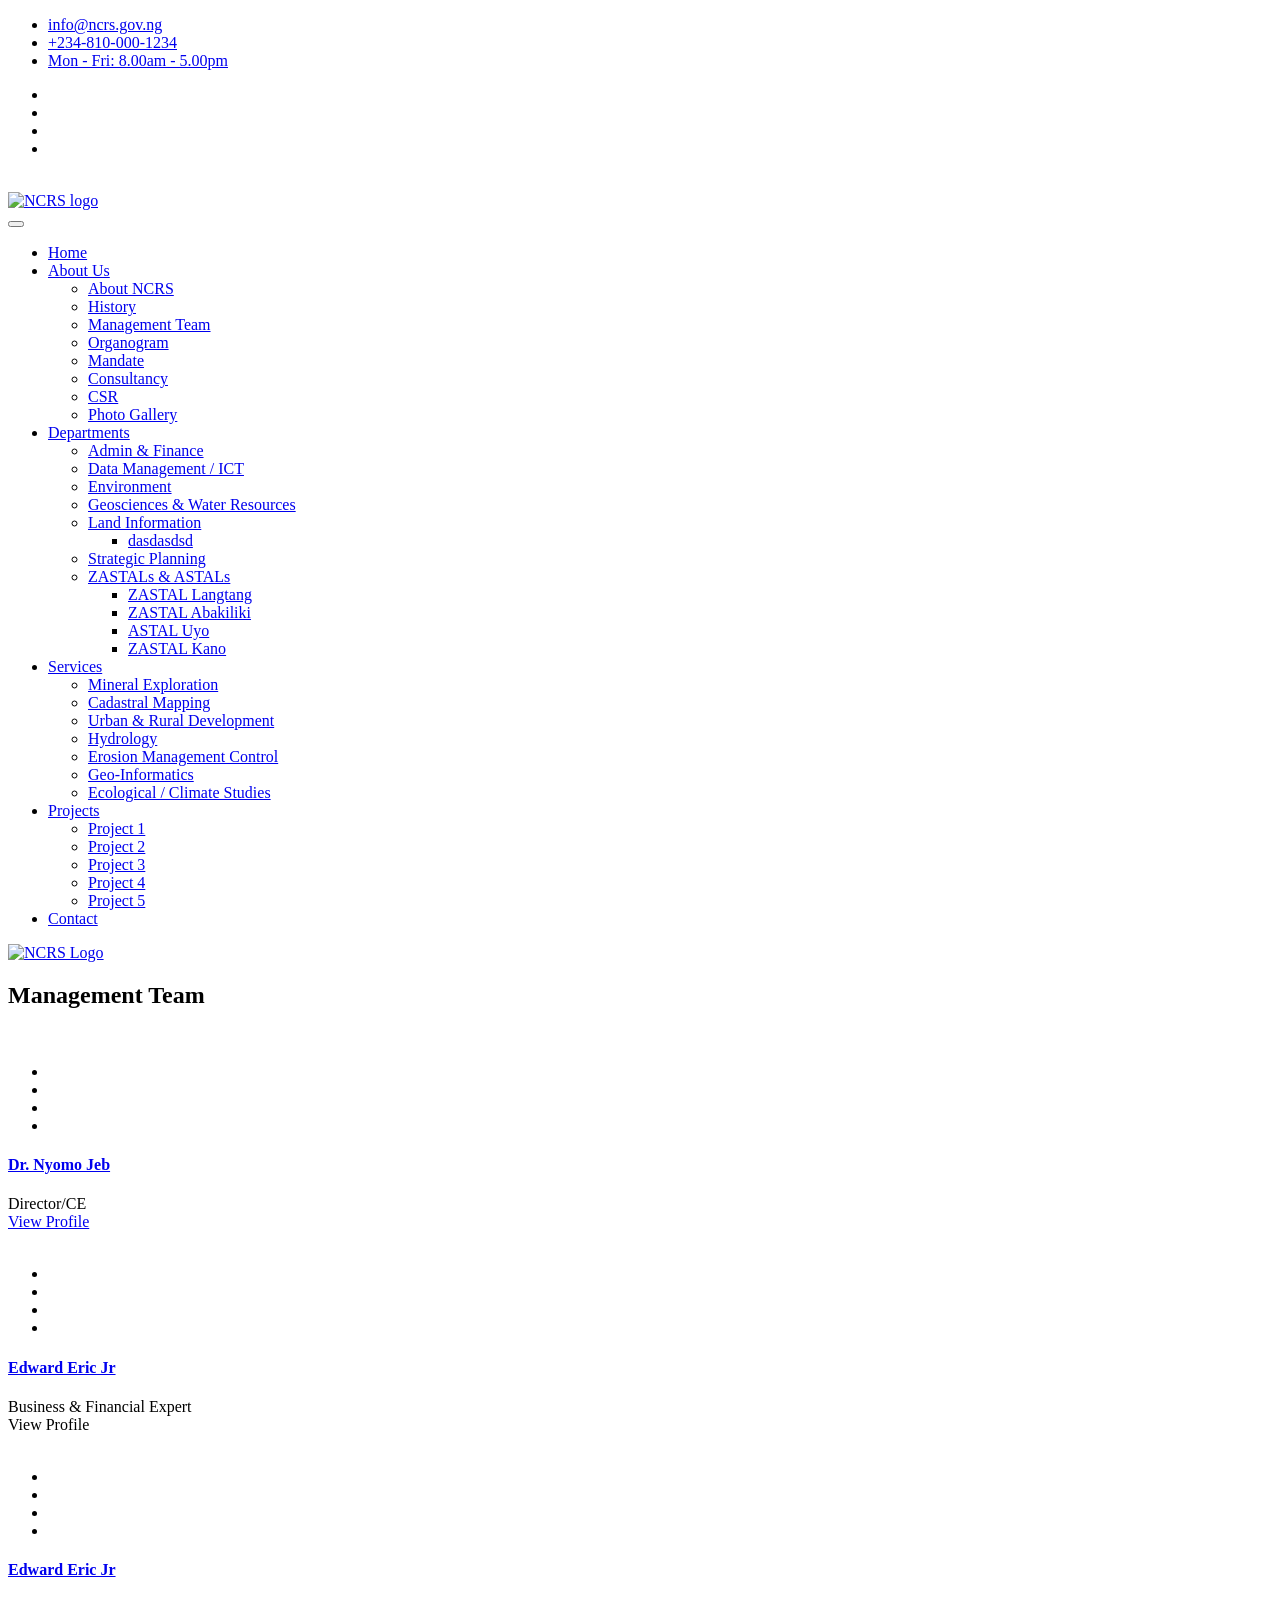
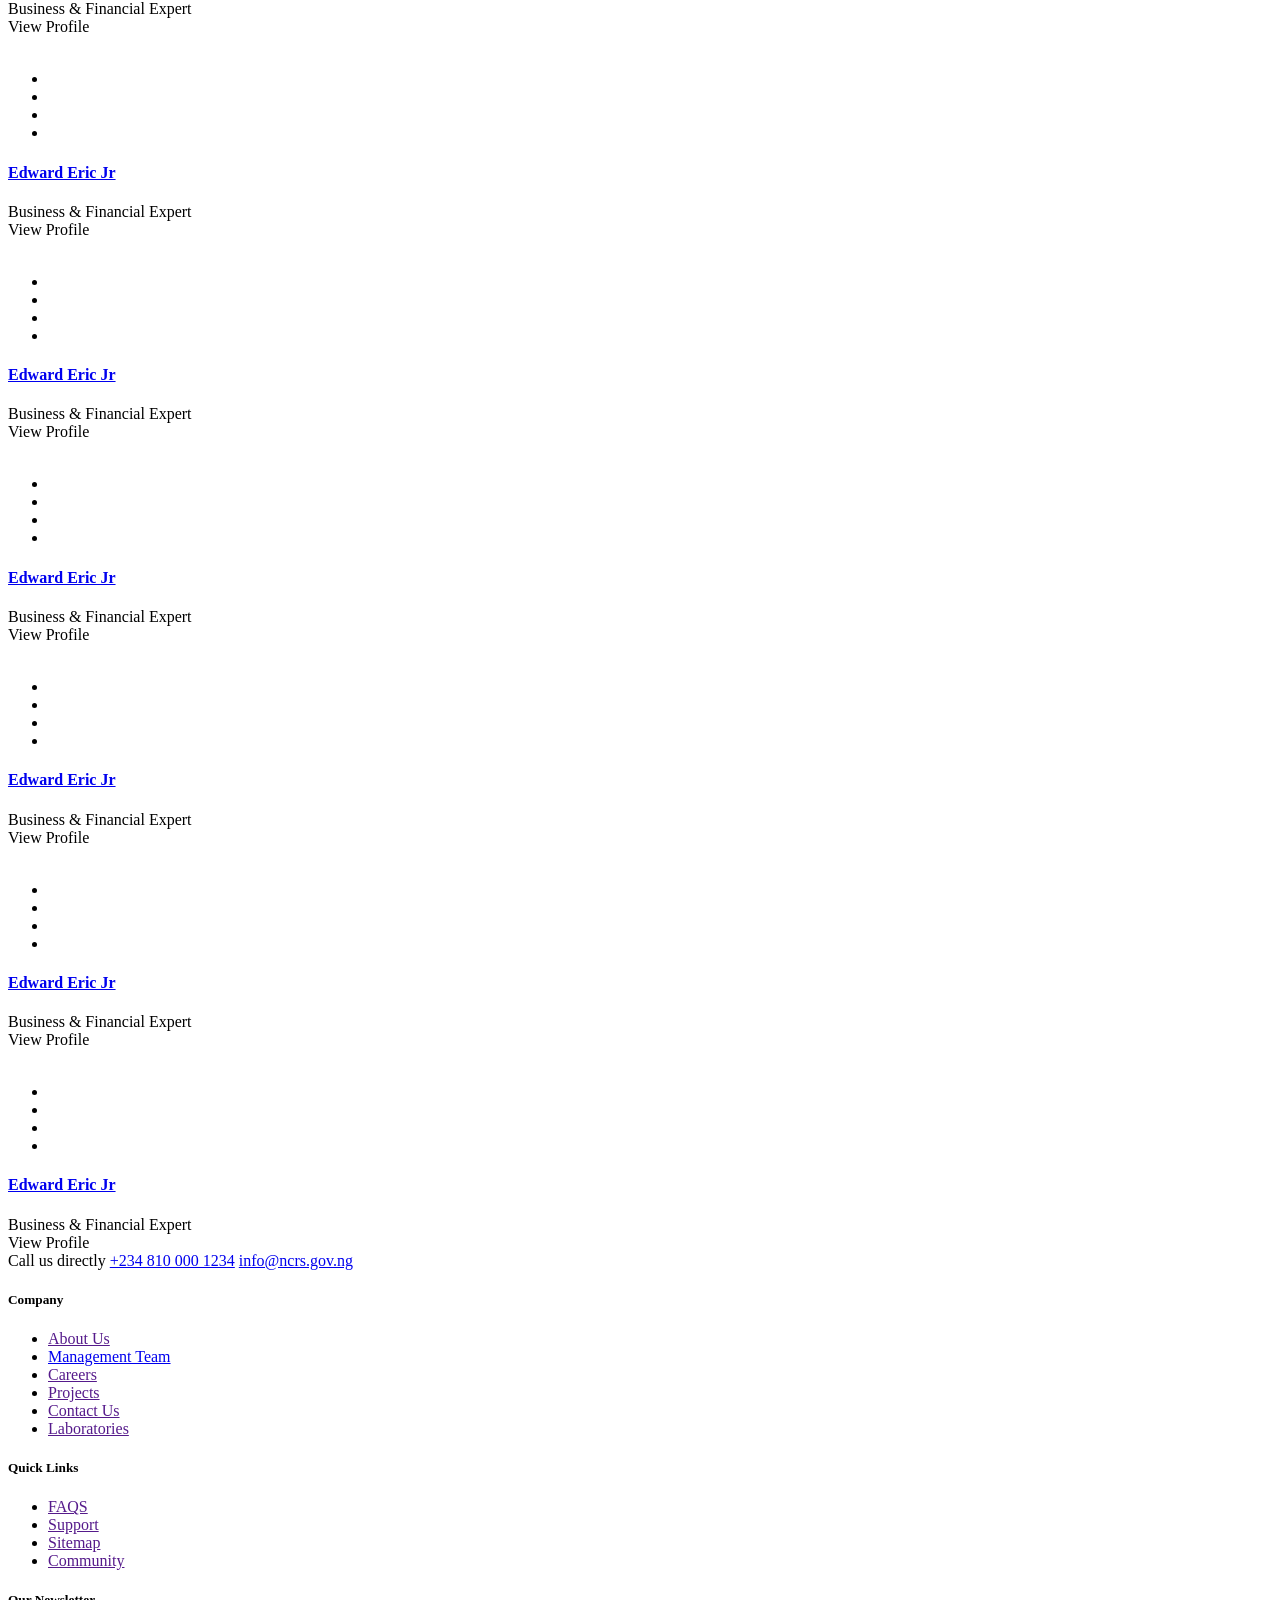
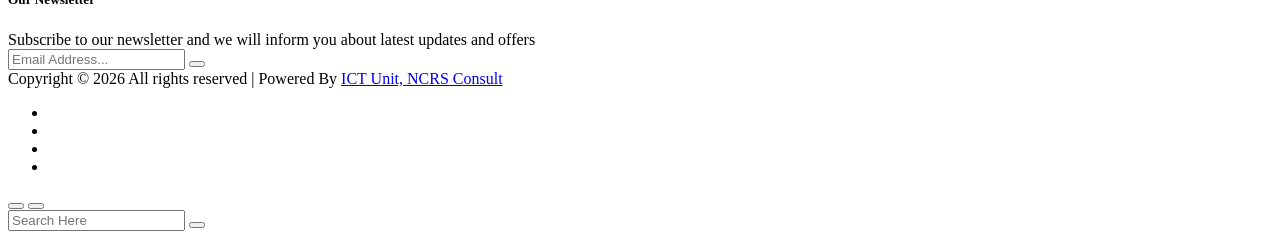
==== management-team.html @ 1fda5122 "main files upload" ====
<!DOCTYPE html>
<html lang="en-US">
  <head>
    <meta charset="UTF-8" />
    <title>.: National Centre for Remote Sensing ::.</title>
    <meta name="description" content="National Centre for Remote Sensing" />
    <meta name="viewport" content="width=device-width, initial-scale=1" />
    <link rel="profile" href="https://www.ncrs.gov.ng" />
    <link rel="canonical" href="https://www.ncrs.gov.ng" />

    <!-- Stylesheets -->
    <link href="css/bootstrap.min.css" rel="stylesheet" />
    <link href="css/main.css" rel="stylesheet" />
    <link href="css/responsive.css" rel="stylesheet" />
    <link rel="stylesheet" href="css/custom.css" />

    <!-- Open Graph (OG) meta tags are snippets of code that control how URLs are displayed when shared on social media  -->
    <meta property="og:locale" content="en_US" />
    <meta property="og:type" content="website" />
    <meta property="og:title" content="NCRS - Management Team" />
    <meta property="og:url" content="www.ncrs.gov.ng" />
    <meta
      property="og:site_name"
      content="National Centre for Remote Sensing"
    />
    <!-- For the og:image content, replace the # with a link of an image -->
    <meta property="og:image" content="#" />
    <meta
      property="og:description"
      content="National Centre for Remote Sensing"
    />

    <!-- Fonts -->
    <link
      href="https://fonts.googleapis.com/css2?family=Work+Sans:wght@100;200;300;400;500;600;700;800;900&display=swap"
      rel="stylesheet"
    />

    <!-- Add site Favicon -->
    <link rel="shortcut icon" href="images/favicon.png" type="image/x-icon" />
    <link rel="icon" href="images/favicon.png" type="image/x-icon" />
    <meta name="msapplication-TileImage" content="images/favicon.png" />

    <!-- Structured Data  -->
    <script type="application/ld+json">
      {
        "@context": "http://schema.org",
        "@type": "WebSite",
        "name": "National Centre for Remote Sensing",
        "url": "https://www.ncrs.gov.ng"
      }
    </script>
  </head>

  <body>
    <div class="page-wrapper">
      <!-- Main Header-->
      <header class="main-header style-three">
        <!-- Header Top -->
        <div class="header-top">
          <div class="auto-container">
            <div class="inner-container clearfix">
              <!-- Top Left -->
              <div class="top-left">
                <!-- Info List -->
                <ul class="info-list">
                  <li>
                    <a href="mailto:info@ncrs.gov.ng"
                      ><span class="icon icofont-envelope"></span>
                      info@ncrs.gov.ng</a
                    >
                  </li>
                  <li>
                    <a href="tel:+234-810-000-1234"
                      ><span class="icon icofont-phone"></span>
                      +234-810-000-1234</a
                    >
                  </li>
                  <li>
                    <a href="contact.html"
                      ><span class="icon icofont-clock-time"></span> Mon - Fri:
                      8.00am - 5.00pm</a
                    >
                  </li>
                </ul>
              </div>

              <!-- Top Right -->
              <div class="top-right pull-right">
                <!-- Social Box -->
                <ul class="social-box">
                  <!-- <li class="share">Our Social</li> -->
                  <li>
                    <a
                      href="https://twitter.com/ncrsjos"
                      class="icofont-twitter"
                      target="_blank"
                    ></a>
                  </li>
                  <li>
                    <a
                      href="http://facebook.com/ncrsjos"
                      class="icofont-facebook"
                      target="_blank"
                    ></a>
                  </li>
                  <li>
                    <a
                      href="https://www.instagram.com/ncrsjos"
                      class="icofont-instagram"
                      target="_blank"
                    ></a>
                  </li>
                  <!-- <li><a href="https://rss.com/" class="icofont-rss"></a></li> -->
                  <li>
                    <a
                      href="https://www.youtube.com/ncrsjos"
                      class="icofont-play-alt-1"
                      target="_blank"
                    ></a>
                  </li>
                  &nbsp;
                  <!-- <l1><a href="#" class="icon icofont-lock icon-login" style="color:antiquewhite;font-weight:normal;font-size:medium;font-family:'Calibri'" > | Login</a></l1> -->
                </ul>
              </div>
            </div>
          </div>
        </div>

        <!-- Header Upper -->
        <div class="header-upper">
          <div class="auto-container">
            <div class="inner-container clearfix">
              <div class="pull-left logo-box">
                <div class="logo">
                  <a href="index.html"
                    ><img
                      class="logo"
                      src="images/logo-3.png"
                      alt="NCRS logo"
                      title=""
                  /></a>
                </div>
              </div>

              <div class="nav-outer pull-left clearfix">
                <!-- Main Menu -->
                <nav class="main-menu navbar-expand-md">
                  <div class="navbar-header">
                    <button
                      class="navbar-toggler"
                      type="button"
                      data-toggle="collapse"
                      data-target="#navbarSupportedContent"
                      aria-controls="navbarSupportedContent"
                      aria-expanded="false"
                      aria-label="Toggle navigation"
                    >
                      <!-- <span class="icon-bar"></span>
									<span class="icon-bar"></span>
									<span class="icon-bar"></span> -->
                    </button>
                  </div>

                  <div
                    class="navbar-collapse show collapse clearfix"
                    id="navbarSupportedContent"
                  >
                    <ul class="navigation clearfix">
                      <li><a href="index.html">Home</a></li>
                      <li class="current dropdown">
                        <a href="#" data-toggle="dropdown"
                          >About Us
                          <i class="fa fa-angle-double-down dropdown-icon"></i
                        ></a>
                        <ul>
                          <li><a href="about-ncrs.html">About NCRS</a></li>
                          <li><a href="our-history.html">History</a></li>
                          <li>
                            <a href="management-team.html">Management Team</a>
                          </li>
                          <li><a href="#">Organogram</a></li>
                          <li><a href="#">Mandate</a></li>
                          <li><a href="#">Consultancy</a></li>
                          <li><a href="#">CSR</a></li>
                          <li><a href="#">Photo Gallery</a></li>
                        </ul>
                      </li>
                      <li class="dropdown">
                        <a href="#" data-toggle="dropdown"
                          >Departments
                          <i class="fa fa-angle-double-down dropdown-icon"></i
                        ></a>
                        <ul>
                          <li><a href="#">Admin & Finance</a></li>
                          <li><a href="#">Data Management / ICT</a></li>
                          <li><a href="#">Environment</a></li>
                          <li><a href="#">Geosciences & Water Resources</a></li>
                          <!-- <li><a href="#">ICT</a></li> -->
                          <li class="dropdown-submenu">
                            <a href="./land-info.html">Land Information</a>
                            <ul class="dropdown-menu">
                              <li><a href="#">dasdasdsd</a></li>
                            </ul>
                          </li>
                          <li><a href="#">Strategic Planning</a></li>
                          <li class="dropdown">
                            <a href="#" data-toggle="dropdown"
                              >ZASTALs & ASTALs</a
                            >
                            <ul>
                              <li><a href="#">ZASTAL Langtang</a></li>
                              <li><a href="#">ZASTAL Abakiliki</a></li>
                              <li><a href="#">ASTAL Uyo</a></li>
                              <li><a href="#">ZASTAL Kano</a></li>
                            </ul>
                          </li>
                        </ul>
                      </li>
                      <li class="dropdown">
                        <a href="services.html" data-toggle="dropdown"
                          >Services
                          <i class="fa fa-angle-double-down dropdown-icon"></i
                        ></a>
                        <ul>
                          <li><a href="#">Mineral Exploration</a></li>
                          <li><a href="#">Cadastral Mapping</a></li>
                          <li><a href="#">Urban & Rural Development</a></li>
                          <li><a href="#">Hydrology</a></li>
                          <li><a href="#">Erosion Management Control</a></li>
                          <li><a href="#">Geo-Informatics</a></li>
                          <li><a href="#">Ecological / Climate Studies</a></li>
                        </ul>
                      </li>
                      <li class="dropdown">
                        <a href="#" data-toggle="dropdown"
                          >Projects
                          <i class="fa fa-angle-double-down dropdown-icon"></i
                        ></a>
                        <ul>
                          <li><a href="#">Project 1</a></li>
                          <li><a href="#">Project 2</a></li>
                          <li><a href="#">Project 3</a></li>
                          <li><a href="#">Project 4</a></li>
                          <li><a href="#">Project 5</a></li>
                          <!-- <li><a href="#">Project Details</a></li> -->
                        </ul>
                      </li>
                      <!-- <li class="dropdown"><a href="#">Blog</a>
										<ul class="from-right">
											<li><a href="blog.html">Our Blog</a></li>
											<li><a href="blog-detail.html">Blog Detail</a></li>
										</ul>
									</li> -->
                      <li><a href="contact.html">Contact</a></li>
                    </ul>
                  </div>
                </nav>
              </div>

              <!-- Outer Box -->
              <div class="outer-box">
                <!-- Search Btn -->
                <div class="search-box-btn search-box-outer">
                  <span class="icon icofont-search"></span>
                </div>
                <!-- Mobile Navigation Toggler -->
                <div class="mobile-nav-toggler">
                  <span class="icon ti-menu"></span>
                </div>
              </div>
            </div>
          </div>
        </div>
        <!--End Header Upper-->

        <!-- Mobile Menu  -->
        <div class="mobile-menu">
          <div class="menu-backdrop"></div>
          <div class="close-btn"><span class="icon lnr lnr-cross"></span></div>

          <nav class="menu-box">
            <div class="nav-logo">
              <a href="index.html"
                ><img src="images/Logo-ncrs13.png" alt="NCRS Logo" title=""
              /></a>
            </div>
            <div class="menu-outer">
              <!--Here Menu Will Come Automatically Via Javascript / Same Menu as in Header-->
            </div>
          </nav>
        </div>
        <!-- End Mobile Menu -->
      </header>
      <!--End Main Header -->

      <!-- Page Title Section -->
      <div class="page-title clearfix">
        <div class="auto-container">
          <div class="title-container align-items-center">
            <h2>Management Team</h2>
          </div>
        </div>
      </div>
      <!-- End Page title Section -->

      <!-- Experts Section -->
      <div class="experts-section">
        <div class="auto-container">
          <div class="sec-title">
            
          <div class="row clearfix mt-4">
            <!-- Team Block -->
            <div class="col-md-4"></div>
            <div class="team-block col-md-4">
              <div
                class="inner-box wow fadeInLeft"
                data-wow-delay="0ms"
                data-wow-duration="1500ms"
              >
                <div class="image">
                  <a href="./dncrs.html"
                    ><img src="images/resource/team-1.jpg" alt=""
                  /></a>
                  <!-- Social Box -->
                  <ul class="social-box">
                    <li>
                      <a
                        href="https://twitter.com/"
                        class="icofont-twitter"
                      ></a>
                    </li>
                    <li>
                      <a
                        href="http://facebook.com/"
                        class="icofont-facebook"
                      ></a>
                    </li>
                    <li>
                      <a
                        href="https://www.instagram.com/"
                        class="icofont-instagram"
                      ></a>
                    </li>
                    <li>
                      <a
                        href="https://www.linkedin.com/"
                        class="icofont-linkedin"
                      ></a>
                    </li>
                  </ul>
                </div>
                <div class="lower-box mt-0">
                  <h4><a href="./dncrs.html">Dr. Nyomo Jeb</a></h4>
                  <div class="designation mt-4 mb-4">Director/CE</div>
                  <a href="./dncrs.html" class="mb-3 view-profile"
                    >View Profile</a
                  >
                </div>
              </div>
              <div class="col-md-4"></div>
            </div>
          </div>

          <div class="row clearfix">
            <!-- Team Block -->
            <div class="team-block col-lg-3 col-md-4 col-sm-6 col-12">
              <div
                class="inner-box wow fadeInLeft"
                data-wow-delay="0ms"
                data-wow-duration="1500ms"
              >
                <div class="image">
                  <a href="#"
                    ><img src="images/resource/team-2.jpg" alt=""
                  /></a>
                  <!-- Social Box -->
                  <ul class="social-box">
                    <li>
                      <a
                        href="https://twitter.com/"
                        class="icofont-twitter"
                      ></a>
                    </li>
                    <li>
                      <a
                        href="http://facebook.com/"
                        class="icofont-facebook"
                      ></a>
                    </li>
                    <li>
                      <a
                        href="https://www.instagram.com/"
                        class="icofont-instagram"
                      ></a>
                    </li>
                    <li>
                      <a
                        href="https://www.linkedin.com/"
                        class="icofont-linkedin"
                      ></a>
                    </li>
                  </ul>
                </div>
                <div class="lower-box mt-0">
                  <h4><a href="#">Edward Eric Jr</a></h4>
                  <div class="designation">Business & Financial Expert</div>
                  <a class="mb-3 view-profile view-profile-other"
                    >View Profile
                  </a>
                </div>
              </div>
            </div>

            <!-- Team Block -->
            <div class="team-block col-lg-3 col-md-4 col-sm-6 col-12">
              <div
                class="inner-box wow fadeInLeft"
                data-wow-delay="0ms"
                data-wow-duration="1500ms"
              >
                <div class="image">
                  <a href="#"
                    ><img src="images/resource/team-2.jpg" alt=""
                  /></a>
                  <!-- Social Box -->
                  <ul class="social-box">
                    <li>
                      <a
                        href="https://twitter.com/"
                        class="icofont-twitter"
                      ></a>
                    </li>
                    <li>
                      <a
                        href="http://facebook.com/"
                        class="icofont-facebook"
                      ></a>
                    </li>
                    <li>
                      <a
                        href="https://www.instagram.com/"
                        class="icofont-instagram"
                      ></a>
                    </li>
                    <li>
                      <a
                        href="https://www.linkedin.com/"
                        class="icofont-linkedin"
                      ></a>
                    </li>
                  </ul>
                </div>
                <div class="lower-box mt-0">
                  <h4><a href="#">Edward Eric Jr</a></h4>
                  <div class="designation">Business & Financial Expert</div>
                  <a class="mb-3 view-profile view-profile-other"
                    >View Profile
                  </a>
                </div>
              </div>
            </div>

            <!-- Team Block -->
            <div class="team-block col-lg-3 col-md-4 col-sm-6 col-12">
              <div
                class="inner-box wow fadeInLeft"
                data-wow-delay="0ms"
                data-wow-duration="1500ms"
              >
                <div class="image">
                  <a href="#"
                    ><img src="images/resource/team-2.jpg" alt=""
                  /></a>
                  <!-- Social Box -->
                  <ul class="social-box">
                    <li>
                      <a
                        href="https://twitter.com/"
                        class="icofont-twitter"
                      ></a>
                    </li>
                    <li>
                      <a
                        href="http://facebook.com/"
                        class="icofont-facebook"
                      ></a>
                    </li>
                    <li>
                      <a
                        href="https://www.instagram.com/"
                        class="icofont-instagram"
                      ></a>
                    </li>
                    <li>
                      <a
                        href="https://www.linkedin.com/"
                        class="icofont-linkedin"
                      ></a>
                    </li>
                  </ul>
                </div>
                <div class="lower-box mt-0">
                  <h4><a href="#">Edward Eric Jr</a></h4>
                  <div class="designation">Business & Financial Expert</div>
                  <a class="mb-3 view-profile view-profile-other"
                    >View Profile
                  </a>
                </div>
              </div>
            </div>

            <!-- Team Block -->
            <div class="team-block col-lg-3 col-md-4 col-sm-6 col-12">
              <div
                class="inner-box wow fadeInLeft"
                data-wow-delay="0ms"
                data-wow-duration="1500ms"
              >
                <div class="image">
                  <a href="#"
                    ><img src="images/resource/team-2.jpg" alt=""
                  /></a>
                  <!-- Social Box -->
                  <ul class="social-box">
                    <li>
                      <a
                        href="https://twitter.com/"
                        class="icofont-twitter"
                      ></a>
                    </li>
                    <li>
                      <a
                        href="http://facebook.com/"
                        class="icofont-facebook"
                      ></a>
                    </li>
                    <li>
                      <a
                        href="https://www.instagram.com/"
                        class="icofont-instagram"
                      ></a>
                    </li>
                    <li>
                      <a
                        href="https://www.linkedin.com/"
                        class="icofont-linkedin"
                      ></a>
                    </li>
                  </ul>
                </div>
                <div class="lower-box mt-0">
                  <h4><a href="#">Edward Eric Jr</a></h4>
                  <div class="designation">Business & Financial Expert</div>
                  <a class="mb-3 view-profile view-profile-other"
                    >View Profile
                  </a>
                </div>
              </div>
            </div>

            <!-- Team Block -->
            <div class="team-block col-lg-3 col-md-4 col-sm-6 col-12">
              <div
                class="inner-box wow fadeInLeft"
                data-wow-delay="0ms"
                data-wow-duration="1500ms"
              >
                <div class="image">
                  <a href="#"
                    ><img src="images/resource/team-2.jpg" alt=""
                  /></a>
                  <!-- Social Box -->
                  <ul class="social-box">
                    <li>
                      <a
                        href="https://twitter.com/"
                        class="icofont-twitter"
                      ></a>
                    </li>
                    <li>
                      <a
                        href="http://facebook.com/"
                        class="icofont-facebook"
                      ></a>
                    </li>
                    <li>
                      <a
                        href="https://www.instagram.com/"
                        class="icofont-instagram"
                      ></a>
                    </li>
                    <li>
                      <a
                        href="https://www.linkedin.com/"
                        class="icofont-linkedin"
                      ></a>
                    </li>
                  </ul>
                </div>
                <div class="lower-box mt-0">
                  <h4><a href="#">Edward Eric Jr</a></h4>
                  <div class="designation">Business & Financial Expert</div>
                  <a class="mb-3 view-profile view-profile-other"
                    >View Profile
                  </a>
                </div>
              </div>
            </div>

            <!-- Team Block -->
            <div class="team-block col-lg-3 col-md-4 col-sm-6 col-12">
              <div
                class="inner-box wow fadeInLeft"
                data-wow-delay="0ms"
                data-wow-duration="1500ms"
              >
                <div class="image">
                  <a href="#"
                    ><img src="images/resource/team-2.jpg" alt=""
                  /></a>
                  <!-- Social Box -->
                  <ul class="social-box">
                    <li>
                      <a
                        href="https://twitter.com/"
                        class="icofont-twitter"
                      ></a>
                    </li>
                    <li>
                      <a
                        href="http://facebook.com/"
                        class="icofont-facebook"
                      ></a>
                    </li>
                    <li>
                      <a
                        href="https://www.instagram.com/"
                        class="icofont-instagram"
                      ></a>
                    </li>
                    <li>
                      <a
                        href="https://www.linkedin.com/"
                        class="icofont-linkedin"
                      ></a>
                    </li>
                  </ul>
                </div>
                <div class="lower-box mt-0">
                  <h4><a href="#">Edward Eric Jr</a></h4>
                  <div class="designation">Business & Financial Expert</div>
                  <a class="mb-3 view-profile view-profile-other"
                    >View Profile
                  </a>
                </div>
              </div>
            </div>

            <!-- Team Block -->
            <div class="team-block col-lg-3 col-md-4 col-sm-6 col-12">
              <div
                class="inner-box wow fadeInLeft"
                data-wow-delay="0ms"
                data-wow-duration="1500ms"
              >
                <div class="image">
                  <a href="#"
                    ><img src="images/resource/team-2.jpg" alt=""
                  /></a>
                  <!-- Social Box -->
                  <ul class="social-box">
                    <li>
                      <a
                        href="https://twitter.com/"
                        class="icofont-twitter"
                      ></a>
                    </li>
                    <li>
                      <a
                        href="http://facebook.com/"
                        class="icofont-facebook"
                      ></a>
                    </li>
                    <li>
                      <a
                        href="https://www.instagram.com/"
                        class="icofont-instagram"
                      ></a>
                    </li>
                    <li>
                      <a
                        href="https://www.linkedin.com/"
                        class="icofont-linkedin"
                      ></a>
                    </li>
                  </ul>
                </div>
                <div class="lower-box mt-0">
                  <h4><a href="#">Edward Eric Jr</a></h4>
                  <div class="designation">Business & Financial Expert</div>
                  <a class="mb-3 view-profile view-profile-other"
                    >View Profile
                  </a>
                </div>
              </div>
            </div>

            <!-- Team Block -->
            <div class="team-block col-lg-3 col-md-4 col-sm-6 col-12">
              <div
                class="inner-box wow fadeInLeft"
                data-wow-delay="0ms"
                data-wow-duration="1500ms"
              >
                <div class="image">
                  <a href="#"
                    ><img src="images/resource/team-2.jpg" alt=""
                  /></a>
                  <!-- Social Box -->
                  <ul class="social-box">
                    <li>
                      <a
                        href="https://twitter.com/"
                        class="icofont-twitter"
                      ></a>
                    </li>
                    <li>
                      <a
                        href="http://facebook.com/"
                        class="icofont-facebook"
                      ></a>
                    </li>
                    <li>
                      <a
                        href="https://www.instagram.com/"
                        class="icofont-instagram"
                      ></a>
                    </li>
                    <li>
                      <a
                        href="https://www.linkedin.com/"
                        class="icofont-linkedin"
                      ></a>
                    </li>
                  </ul>
                </div>
                <div class="lower-box mt-0">
                  <h4><a href="#">Edward Eric Jr</a></h4>
                  <div class="designation">Business & Financial Expert</div>
                  <a class="mb-3 view-profile view-profile-other"
                    >View Profile
                  </a>
                </div>
              </div>
            </div>
          </div>
        </div>
      </div>
      <!-- End Experts Section -->

      <!-- Main Footer -->
      <footer class="main-footer">
        <div class="auto-container">
          <!--Widgets Section-->
          <div class="widgets-section">
            <div class="row clearfix">
              <!-- Column -->
              <div class="big-column col-lg-6 col-md-12 col-sm-6 col-12">
                <div class="row clearfix">
                  <!-- Footer Column -->
                  <div class="footer-column col-lg-6 col-md-6 col-sm-12">
                    <div class="footer-widget logo-widget">
                      <div class="logo">
                        <a href="#"></a>
                          <!-- <img
                            class="logo"
                            src="images/logo-transparent.png"
                            alt=""
                        /> -->
                        </a>
                      </div>
                      <div class="call">
                        Call us directly
                        <a class="phone" href="tel:+234 810 000 1234"
                          >+234 810 000 1234</a
                        >
                        <a class="email" href="mailto:info@ncrs.gov.ng"
                          >info@ncrs.gov.ng</a
                        >
                      </div>
                    </div>
                  </div>

                  <!-- Footer Column -->
                  <div class="footer-column col-lg-6 col-md-6 col-sm-12">
                    <div class="footer-widget links-widget">
                      <h5>Company</h5>
                      <ul class="list-link">
                        <li><a href="">About Us</a></li>
                        <li>
                          <a href="management-team.html">Management Team</a>
                        </li>
                        <li><a href="">Careers</a></li>
                        <li><a href="">Projects</a></li>
                        <li><a href="">Contact Us</a></li>
                        <li><a href="">Laboratories</a></li>
                      </ul>
                    </div>
                  </div>
                </div>
              </div>

              <!-- Column -->
              <div class="big-column col-lg-6 col-md-12 col-sm-6 col-12">
                <div class="row clearfix">
                  <!-- Footer Column -->
                  <div class="footer-column col-lg-6 col-md-6 col-sm-12">
                    <div class="footer-widget links-widget">
                      <h5>Quick Links</h5>
                      <ul class="list-link">
                        <li><a href="">FAQS</a></li>
                        <li><a href="">Support</a></li>
                        <li><a href="">Sitemap</a></li>
                        <li><a href="">Community</a></li>
                      </ul>
                    </div>
                  </div>

                  <!-- Footer Column -->
                  <div class="footer-column col-lg-6 col-md-6 col-sm-12">
                    <div class="footer-widget newsletter-widget">
                      <h5>Our Newsletter</h5>
                      <div class="text">
                        Subscribe to our newsletter and we will inform you about
                        latest updates and offers
                      </div>
                      <!-- Newsletter Form -->
                      <div class="newsletter-form">
                        <form method="post" action="contact.html">
                          <div class="form-group">
                            <input
                              type="email"
                              name="email"
                              value=""
                              placeholder="Email Address..."
                              required
                            />
                            <button
                              type="submit"
                              class="theme-btn icofont-arrow-right"
                            ></button>
                          </div>
                        </form>
                      </div>
                    </div>
                  </div>
                </div>
              </div>
            </div>
          </div>

          <!-- Footer Bottom -->
          <div class="footer-bottom">
            <div class="auto-container">
              <div class="bottom-inner">
                <div class="row clearfix">
                  <div class="col-lg-8 col-md-12 col-sm-12">
                    <div class="copyright">
                      Copyright ©
                      <script
                        async=""
                        src="https://www.google-analytics.com/analytics.js"
                      ></script>
                      <script>
                        document.write(new Date().getFullYear());
                      </script>
                      All rights reserved | Powered By
                      <i class="icon text-danger" aria-hidden="true"></i>
                      <a href="#" target="_blank">ICT Unit, NCRS Consult</a>
                    </div>
                  </div>

                  <div class="col-lg-4 col-md-12 col-sm-12">
                    <ul class="social-nav">
                      <li>
                        <a
                          href="https://twitter.com/ncrsjos"
                          class="icofont-twitter"
                        ></a>
                      </li>
                      <li>
                        <a
                          href="http://facebook.com/ncrsjos"
                          class="icofont-facebook"
                        ></a>
                      </li>
                      <li>
                        <a
                          href="https://www.instagram.com/ncrsjos"
                          class="icofont-instagram"
                        ></a>
                      </li>
                      <!-- <li><a href="https://rss.com/" class="icofont-rss"></a></li> -->
                      <li>
                        <a
                          href="https://www.youtube.com/ncrsjos"
                          class="icofont-play-alt-1"
                        ></a>
                      </li>
                    </ul>
                  </div>
                </div>
              </div>
            </div>
          </div>
        </div>
      </footer>
    </div>
    <!--End pagewrapper-->

    <!-- Search Popup -->
    <div class="search-popup">
      <button class="close-search style-two">
        <span class="icofont-brand-nexus"></span>
      </button>
      <button class="close-search"><span class="icofont-rocket"></span></button>
      <form method="post" action="blog.html">
        <div class="form-group">
          <input
            type="search"
            name="search-field"
            value=""
            placeholder="Search Here"
            required=""
          />
          <button type="submit"><i class="fa fa-search"></i></button>
        </div>
      </form>
    </div>
    <!-- End Header Search -->

    <!-- Scroll To Top -->
    <div class="scroll-to-top scroll-to-target" data-target="html">
      <span class="fa fa-arrow-circle-up"></span>
    </div>

    <script src="js/jquery.js"></script>
    <script src="js/popper.min.js"></script>
    <script src="js/bootstrap.min.js"></script>
    <script src="js/jquery.mCustomScrollbar.concat.min.js"></script>
    <script src="js/jquery.fancybox.js"></script>
    <script src="js/appear.js"></script>
    <script src="js/owl.js"></script>
    <script src="js/wow.js"></script>
    <script src="js/parallax.min.js"></script>
    <script src="js/tilt.jquery.min.js"></script>
    <script src="js/jquery.paroller.min.js"></script>
    <script src="js/jquery-ui.js"></script>
    <script src="js/script.js"></script>
  </body>
</html>
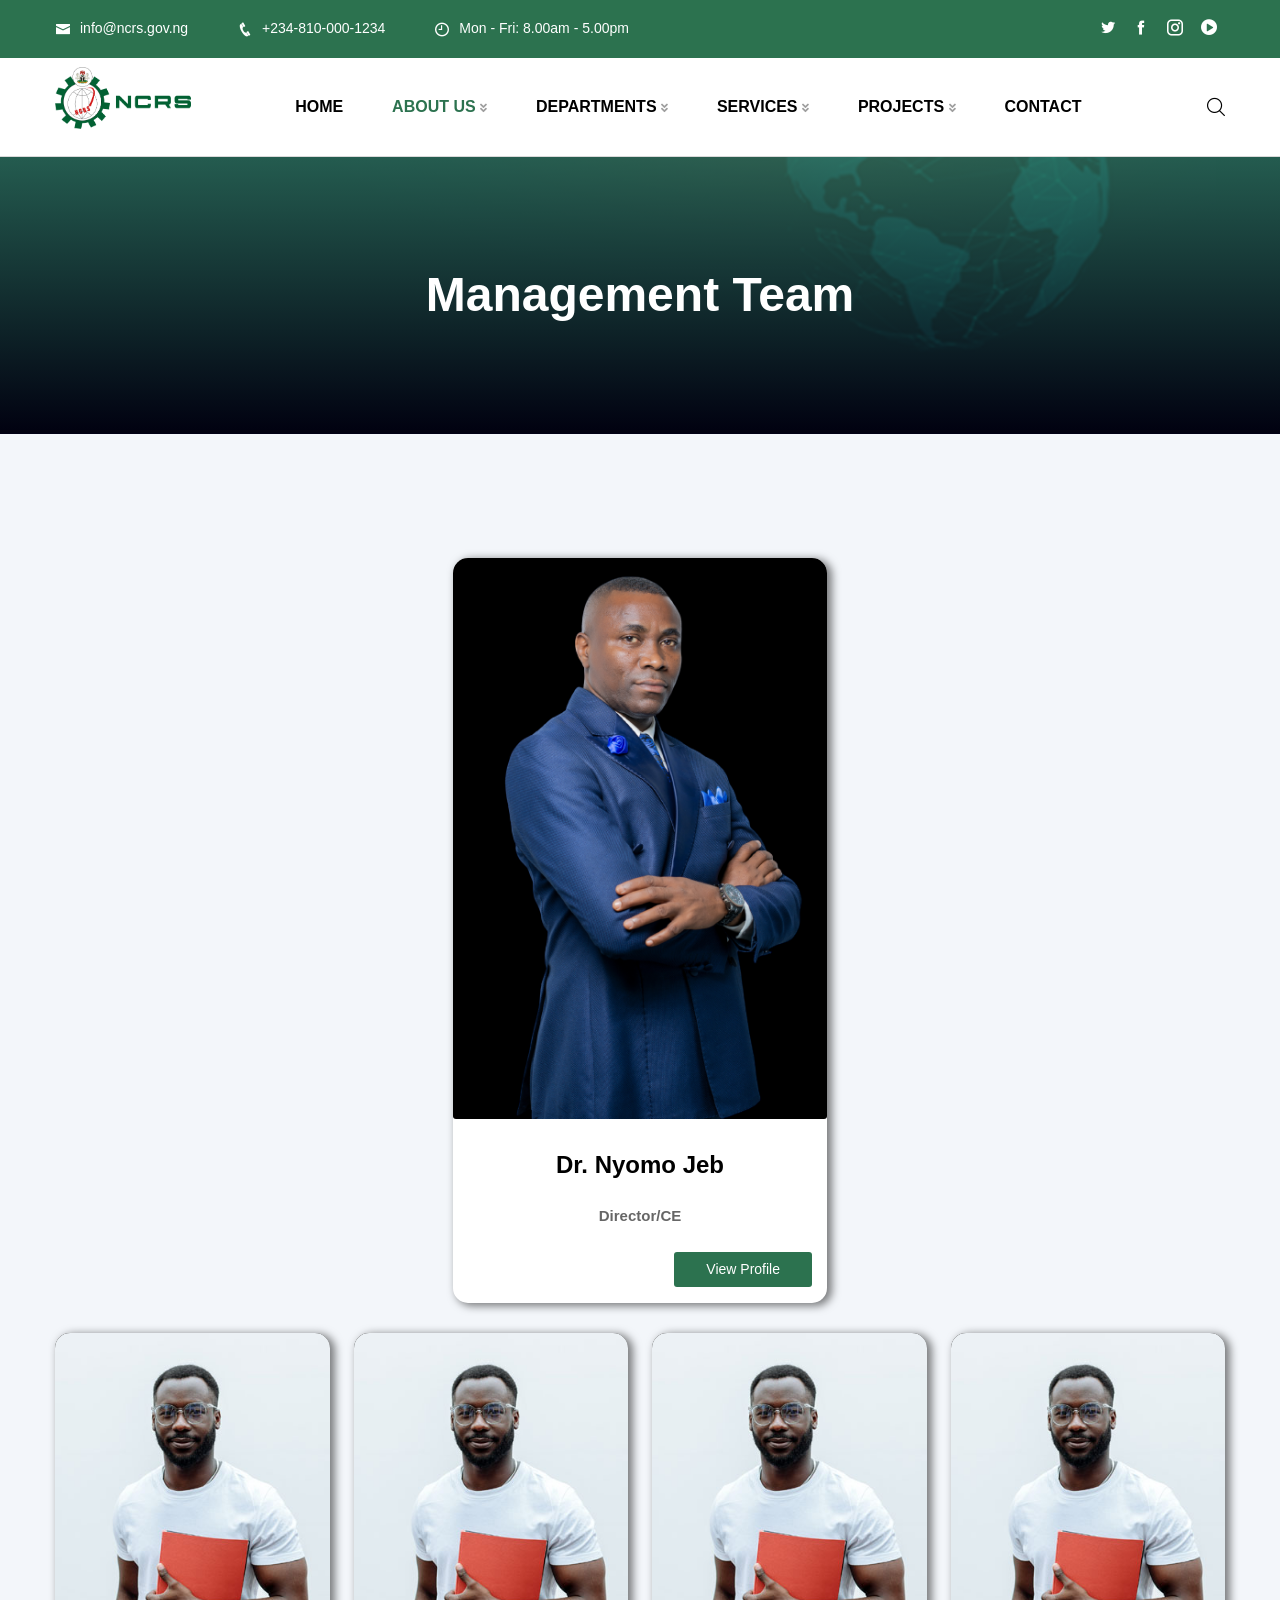
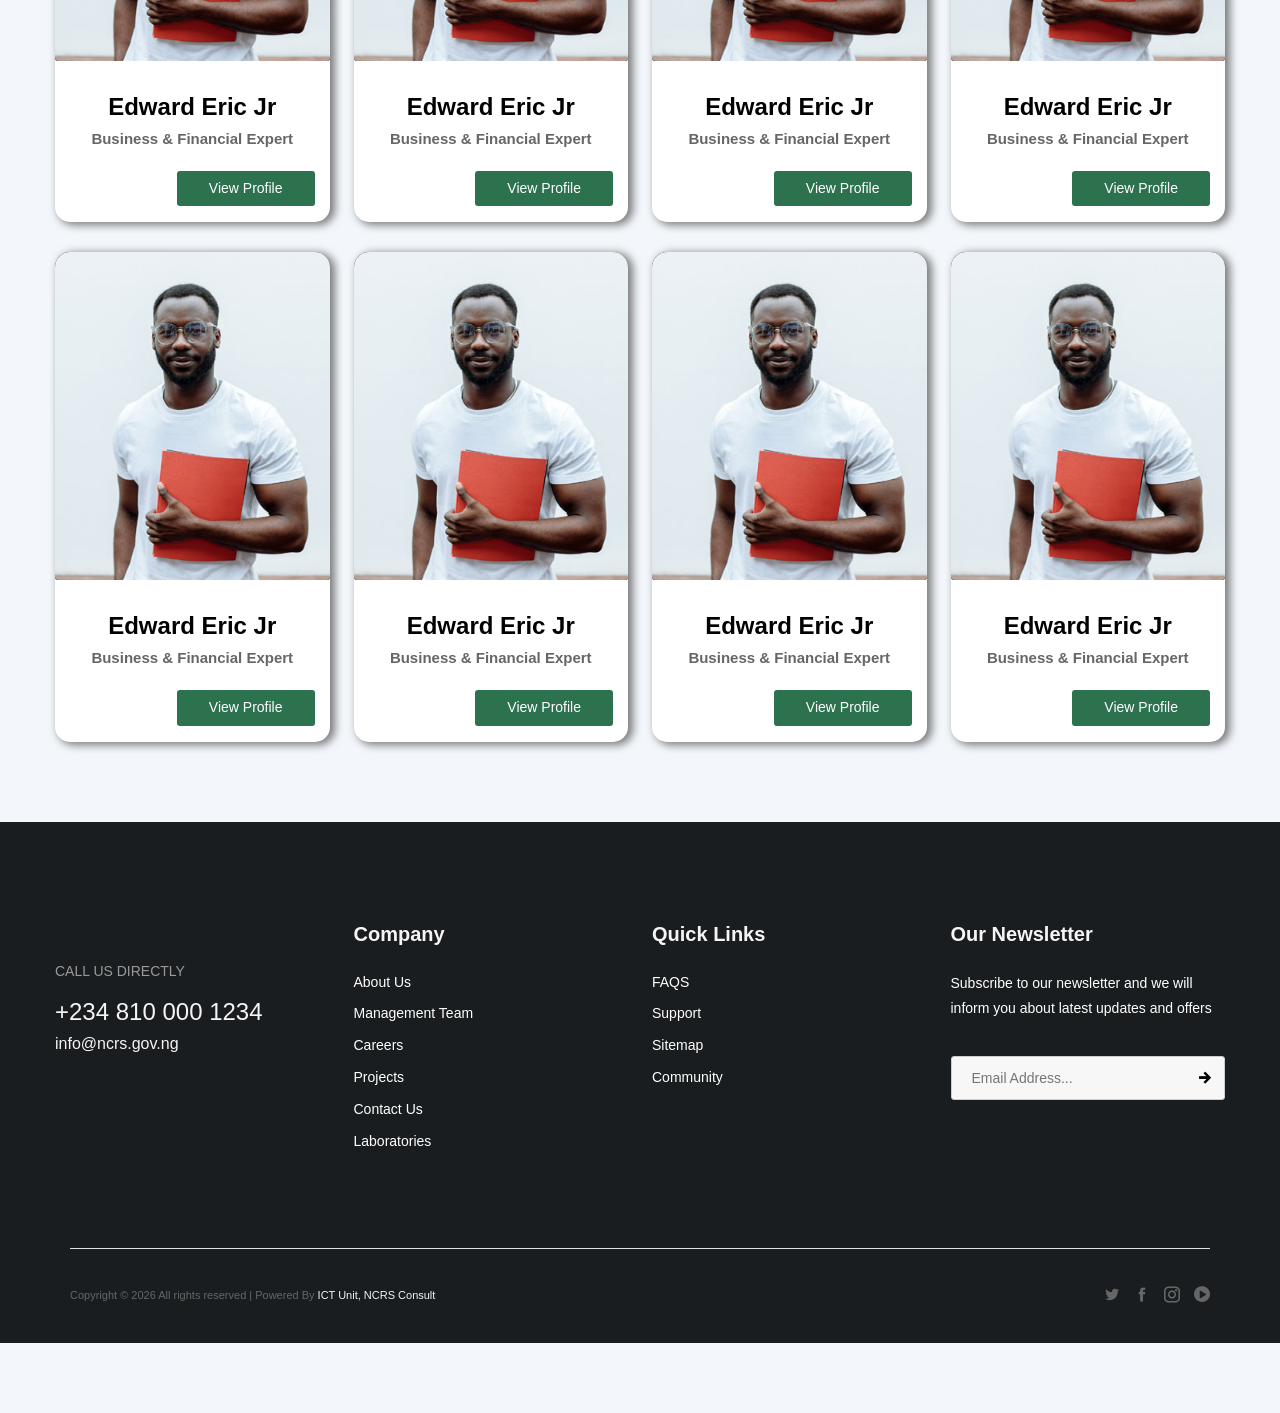
==== commit 4f83297b: "Update management-team.html" ====
--- a/management-team.html
+++ b/management-team.html
@@ -320,7 +320,7 @@
               >
                 <div class="image">
                   <a href="./dncrs.html"
-                    ><img src="images/resource/team-1.jpg" alt=""
+                    ><img src="images/resource/team-1.png" alt="DNCRS"
                   /></a>
                   <!-- Social Box -->
                   <ul class="social-box">
--- a/css/main.css
+++ b/css/main.css
@@ -0,0 +1,5176 @@
+/* Consulte HTML Template */
+
+/************ TABLE OF CONTENTS ***************
+1. Fonts
+2. Reset
+3. Global
+4. Main Header
+5. Main Slider
+6. About Section
+7. Project Section
+8. Services Section
+9. Testimonial Section
+10. Clients Section
+11. Team Section
+12. Pricing Section
+13. Press Section
+14. Main Footer Section
+15. Page Title Section
+16. Blog Section
+17. Sidebar Widgets
+18. Comment Form
+19. Comment Box
+20. Contact Info Section
+21. Map Section
+22. Contact Form Section
+23. CTA Section
+
+**********************************************/
+
+/*
+	
+	font-family: 'Libre Baskerville', serif;
+	font-family: 'Work Sans', sans-serif;
+	font-family: 'Heebo', sans-serif;
+	
+*/
+
+@import url("animate.css");
+@import url("owl.css");
+@import url("elegenticon.css");
+@import url("linearicons.css");
+@import url("jquery-ui.css");
+@import url("animation.css");
+@import url("icofont.min.css");
+@import url("themify-icons.css");
+@import url("simple-line-icons.css");
+@import url("fontawesome.min.css");
+@import url("jquery.fancybox.min.css");
+@import url("jquery.mCustomScrollbar.min.css");
+
+/*** 
+
+====================================================================
+	Reset
+====================================================================
+
+ ***/
+
+* {
+  margin: 0px;
+  padding: 0px;
+  border: none;
+  outline: none;
+}
+
+@font-face {
+  font-family: "icofont";
+  src: url("../fonts/icofont.eot");
+  src: url("../fonts/icofont.eot?#iefix") format("embedded-opentype"),
+    url("../fonts/icofont.woff") format("woff"),
+    url("../fonts/icofont.ttf") format("truetype"),
+    url("../fonts/icofont.svg#icofont") format("svg");
+  font-weight: 400;
+  font-style: normal;
+}
+
+@font-face {
+  font-family: "simple-line-icons";
+  src: url("../fonts/simple-Line-Icons.eot");
+  src: url("../fonts/simple-Line-Icons.eot?#iefix") format("embedded-opentype"),
+    url("../fonts/simple-Line-Icons.woff") format("woff"),
+    url("../fonts/simple-Line-Icons.ttf") format("truetype"),
+    url("../fonts/simple-Line-Icons.svg#simple-Line-Icons") format("svg");
+  font-weight: 400;
+  font-style: normal;
+}
+
+@font-face {
+  font-family: "themify";
+  src: url("../fonts/themify.eot?-fvbane");
+  src: url("../fonts/themify.eot?#iefix-fvbane") format("embedded-opentype"),
+    url("../fonts/themify.woff?-fvbane") format("woff"),
+    url("../fonts/themify.ttf?-fvbane") format("truetype"),
+    url("../fonts/themify.svg?-fvbane#themify") format("svg");
+  font-weight: normal;
+  font-style: normal;
+}
+
+@font-face {
+  font-family: "SignericaMedium";
+  src: url("../fonts/SignericaMedium.eot");
+  src: url("../fonts/SignericaMedium.eot?#iefix") format("embedded-opentype"),
+    url("../fonts/SignericaMedium.woff") format("woff"),
+    url("../fonts/SignericaMedium.ttf") format("truetype"),
+    url("../fonts/SignericaMedium.svg#SignericaMedium") format("svg");
+  font-weight: 400;
+  font-style: normal;
+}
+
+/*** 
+
+====================================================================
+	Global Settings
+====================================================================
+
+ ***/
+
+body {
+  font-family: "Work Sans", sans-serif;
+  font-size: 14px;
+  color: #777777;
+  line-height: 1.7em;
+  font-weight: 400;
+  background: #ffffff;
+  -webkit-font-smoothing: antialiased;
+  -moz-font-smoothing: antialiased;
+}
+
+.bordered-layout .page-wrapper {
+  padding: 0px 50px 0px;
+}
+
+a {
+  text-decoration: none;
+  cursor: pointer;
+  color: #2c724f;
+}
+
+button,
+a:hover,
+a:focus,
+a:visited {
+  text-decoration: none;
+  outline: none !important;
+}
+
+h1,
+h2,
+h3,
+h4,
+h5,
+h6 {
+  position: relative;
+  font-weight: normal;
+  margin: 0px;
+  background: none;
+  line-height: 1.6em;
+  font-family: "Work Sans", sans-serif;
+}
+
+.pull-left {
+  float: left;
+}
+
+.pull-right {
+  float: right;
+}
+
+/* Typography */
+
+h1 {
+  font-size: 60px;
+}
+
+h2 {
+  font-size: 48px;
+}
+
+h3 {
+  font-size: 30px;
+}
+
+h4 {
+  font-size: 24px;
+}
+
+h5 {
+  font-size: 20px;
+}
+
+h6 {
+  font-size: 18px;
+}
+
+input,
+button,
+select,
+textarea {
+}
+
+textarea {
+  overflow: hidden;
+}
+
+p {
+  position: relative;
+  line-height: 1.8em;
+}
+
+.auto-container {
+  position: static;
+  max-width: 1200px;
+  padding: 0px 15px;
+  margin: 0 auto;
+}
+
+.medium-container {
+  max-width: 850px;
+}
+
+.page-wrapper {
+  position: relative;
+  margin: 0 auto;
+  width: 100%;
+  min-width: 300px;
+}
+
+ul,
+li {
+  list-style: none;
+  padding: 0px;
+  margin: 0px;
+}
+
+img {
+  display: inline-block;
+  max-width: 100%;
+}
+
+.theme-btn {
+  display: inline-block;
+  transition: all 0.3s ease;
+  -moz-transition: all 0.3s ease;
+  -webkit-transition: all 0.3s ease;
+  -ms-transition: all 0.3s ease;
+  -o-transition: all 0.3s ease;
+}
+
+.centered {
+  text-align: center;
+}
+
+/*Btn Style One*/
+
+.btn-style-one {
+  position: relative;
+  display: inline-block;
+  font-size: 16px;
+  line-height: 1;
+  color: #ffffff;
+  padding: 20px 30px;
+  font-weight: 600;
+  overflow: hidden;
+  border-radius: 2px;
+  background-color: #2c724f;
+  text-transform: uppercase;
+  font-family: "Work Sans", sans-serif;
+}
+
+.btn-style-one:before {
+  position: absolute;
+  content: "";
+  top: 0;
+  left: 0;
+  width: 100%;
+  height: 100%;
+  z-index: 1;
+  opacity: 0;
+  background-color: #262626;
+  -webkit-transition: all 0.4s;
+  -moz-transition: all 0.4s;
+  -o-transition: all 0.4s;
+  transition: all 0.4s;
+  -webkit-transform: scale(0.2, 1);
+  transform: scale(0.2, 1);
+}
+
+.btn-style-one i {
+  position: relative;
+  top: 1px;
+  margin-left: 4px;
+}
+
+.btn-style-one .txt {
+  position: relative;
+  z-index: 1;
+}
+
+.btn-style-one:hover::before {
+  opacity: 1;
+  -webkit-transform: scale(1, 1);
+  transform: scale(1, 1);
+}
+
+.btn-style-one:hover {
+  color: #ffffff;
+}
+
+/* Btn Style Two */
+
+.btn-style-two {
+  position: relative;
+  display: inline-block;
+  font-size: 14px;
+  line-height: 30px;
+  color: #2c724f;
+  padding: 9px 24px;
+  font-weight: 700;
+  overflow: hidden;
+  border-radius: 2px;
+  letter-spacing: 1px;
+  background-color: #ffffff;
+  text-transform: uppercase;
+  font-family: "Work Sans", sans-serif;
+}
+
+.btn-style-two:before {
+  position: absolute;
+  content: "";
+  top: 0;
+  left: 0;
+  width: 100%;
+  height: 100%;
+  z-index: 1;
+  opacity: 0;
+  background-color: #262626;
+  -webkit-transition: all 0.4s;
+  -moz-transition: all 0.4s;
+  -o-transition: all 0.4s;
+  transition: all 0.4s;
+  -webkit-transform: scale(0.2, 1);
+  transform: scale(0.2, 1);
+}
+
+.btn-style-two i {
+  position: relative;
+  top: 1px;
+  margin-left: 4px;
+}
+
+.btn-style-two .txt {
+  position: relative;
+  z-index: 1;
+}
+
+.btn-style-two:hover::before {
+  opacity: 1;
+  -webkit-transform: scale(1, 1);
+  transform: scale(1, 1);
+}
+
+.btn-style-two:hover {
+  color: #ffffff;
+}
+
+/* Btn Style Three */
+
+.btn-style-three {
+  position: relative;
+  display: inline-block;
+  font-size: 18px;
+  line-height: 30px;
+  color: #2c724f;
+  padding: 10px 60px;
+  font-weight: 700;
+  overflow: hidden;
+  border-radius: 50px;
+  background: none;
+  border: 1px solid #2c724f;
+  text-transform: capitalize;
+  font-family: "Work Sans", sans-serif;
+}
+
+.btn-style-three:before {
+  position: absolute;
+  content: "";
+  top: 0;
+  left: 0;
+  width: 100%;
+  height: 100%;
+  z-index: 1;
+  opacity: 0;
+  background-color: #2c724f;
+  -webkit-transition: all 0.4s;
+  -moz-transition: all 0.4s;
+  -o-transition: all 0.4s;
+  transition: all 0.4s;
+  -webkit-transform: scale(0.2, 1);
+  transform: scale(0.2, 1);
+}
+
+.btn-style-three .txt {
+  position: relative;
+  z-index: 1;
+}
+
+.btn-style-three:hover::before {
+  opacity: 1;
+  -webkit-transform: scale(1, 1);
+  transform: scale(1, 1);
+}
+
+.btn-style-three:hover {
+  color: #ffffff;
+}
+
+/* Social Icon One */
+
+.social-icon-one {
+  position: relative;
+  display: block;
+}
+
+.social-icon-one li {
+  position: relative;
+  margin-left: 9px;
+  display: inline-block;
+}
+
+.social-icon-one li a {
+  position: relative;
+  width: 32px;
+  height: 32px;
+  display: block;
+  font-size: 14px;
+  line-height: 32px;
+  color: #cccccc;
+  text-align: center;
+  border-radius: 2px;
+  background-color: #333333;
+  -webkit-transition: all 300ms ease;
+  -moz-transition: all 300ms ease;
+  -ms-transition: all 300ms ease;
+  -o-transition: all 300ms ease;
+  transition: all 300ms ease;
+}
+
+.social-icon-one li a:hover {
+  color: #333333;
+  background-color: #feec42;
+}
+
+.theme_color {
+  color: #2c724f;
+}
+
+img {
+  display: inline-block;
+  max-width: 100%;
+  height: auto;
+}
+
+/*** 
+
+====================================================================
+	Scroll To Top style
+====================================================================
+
+***/
+
+.scroll-to-top {
+  position: fixed;
+  bottom: 15px;
+  right: 15px;
+  width: 60px;
+  height: 60px;
+  color: #ffffff;
+  font-size: 24px;
+  text-transform: uppercase;
+  line-height: 60px;
+  text-align: center;
+  z-index: 100;
+  cursor: pointer;
+  background: #0a0a0a;
+  display: none;
+  -webkit-transition: all 300ms ease;
+  -ms-transition: all 300ms ease;
+  -o-transition: all 300ms ease;
+  -moz-transition: all 300ms ease;
+  transition: all 300ms ease;
+}
+
+.scroll-to-top:hover {
+  color: #ffffff;
+  background: #2c724f;
+}
+
+/*** 
+
+====================================================================
+	Section Title
+====================================================================
+
+***/
+
+.sec-title {
+  position: relative;
+  margin-bottom: 50px;
+}
+
+.sec-title .title {
+  position: relative;
+  color: #666666;
+  font-size: 14px;
+  line-height: 1.6em;
+  letter-spacing: 1px;
+  text-transform: uppercase;
+}
+
+.sec-title h2 {
+  position: relative;
+  color: #000000;
+  font-weight: 300;
+  line-height: 1.3em;
+  margin-top: 15px;
+}
+
+.white-text-cust h2 {
+  position: relative;
+  color: white;
+  font-weight: 300;
+  line-height: 1.3em;
+  margin-top: 15px;
+}
+.white-text-cust .title {
+  color: rgb(170, 170, 170);
+}
+.white-text-cust h2 span {
+  color: #2c724f;
+  font-weight: 600;
+  position: relative;
+}
+
+.sec-title h2 span {
+  position: relative;
+  color: #2c724f;
+  font-weight: 600;
+}
+
+.sec-title .text {
+  position: relative;
+  color: #666666;
+  font-size: 18px;
+  line-height: 1.8em;
+  margin-top: 20px;
+}
+
+.sec-title.centered {
+  text-align: center !important;
+}
+
+.sec-title.light .title {
+  color: #2c724f;
+  background-color: #ffffff;
+}
+
+.sec-title.light h2 {
+  color: #ffffff;
+}
+
+/* List Style One */
+
+.list-style-one {
+  position: relative;
+  z-index: 1;
+}
+
+.list-style-one li {
+  position: relative;
+  color: #666666;
+  font-size: 16px;
+  font-weight: 400;
+  margin-bottom: 6px;
+  padding-left: 35px;
+  line-height: 1.8em;
+}
+
+.list-style-one li:before {
+  position: absolute;
+  left: 0px;
+  top: 2px;
+  content: "\eed6";
+  color: #2c724f;
+  font-size: 24px;
+  font-weight: 400;
+  display: block;
+  font-family: IcoFont !important;
+}
+
+/*** 
+
+====================================================================
+	Main Header style
+====================================================================
+
+***/
+
+.main-header {
+  position: absolute;
+  z-index: 999;
+  width: 100%;
+  -ms-animation-duration: 500ms;
+  -moz-animation-duration: 500ms;
+  -op-animation-duration: 500ms;
+  -webkit-animation-duration: 500ms;
+  animation-duration: 500ms;
+}
+
+.main-header.style-two {
+  position: relative;
+}
+
+.main-header.style-three {
+  position: relative;
+  border-bottom: 1px solid #d9d9d9;
+}
+
+/* Header Top */
+.header-top {
+  background-color: #2c724f;
+}
+
+.main-header .header-top {
+  position: relative;
+}
+
+.main-header .header-top .inner-container {
+  position: relative;
+}
+
+.main-header .header-top .top-left {
+  position: relative;
+  float: left;
+  padding: 17px 0px;
+  padding-right: 50px;
+}
+
+.main-header .header-top .info-list {
+  position: relative;
+}
+
+.main-header .header-top .info-list li {
+  position: relative;
+  color: #ffffff;
+  font-size: 14px;
+  margin-right: 45px;
+  display: inline-block;
+}
+
+.main-header .header-top .info-list li:last-child {
+  margin-right: 0px;
+}
+
+.main-header .header-top .info-list li .icon {
+  position: absolute;
+  left: 0px;
+  top: 1px;
+  color: #ffffff;
+  font-size: 16px;
+  line-height: 1em;
+}
+
+.main-header .header-top .info-list li a {
+  position: relative;
+  color: #ffffff;
+  font-size: 14px;
+  padding-left: 25px;
+  font-weight: 400;
+  -webkit-transition: all 300ms ease;
+  -ms-transition: all 300ms ease;
+  -o-transition: all 300ms ease;
+  -moz-transition: all 300ms ease;
+  transition: all 300ms ease;
+}
+
+.main-header .header-top .info-list li a:hover {
+  color: #ffffff;
+  text-decoration: underline;
+}
+
+.main-header .header-top .top-right {
+  position: relative;
+  padding: 17px 0px;
+}
+
+.main-header .header-top .top-right .social-box {
+  position: relative;
+}
+
+.main-header .header-top .top-right .social-box li {
+  position: relative;
+  margin-left: 14px;
+  display: inline-block;
+}
+
+.main-header .header-top .top-right .social-box li.share {
+  position: relative;
+  color: #ffffff;
+  font-size: 14px;
+}
+
+.main-header .header-top .top-right .social-box li a {
+  position: relative;
+  color: #ffffff;
+  font-size: 16px;
+  -webkit-transition: all 300ms ease;
+  -ms-transition: all 300ms ease;
+  -o-transition: all 300ms ease;
+  -moz-transition: all 300ms ease;
+  transition: all 300ms ease;
+}
+
+.main-header .header-top .top-right .social-box li a:hover {
+  color: #ffffff;
+}
+
+.main-header .main-box {
+  position: relative;
+  padding: 0px 0px;
+  left: 0px;
+  top: 0px;
+  width: 100%;
+  background: none;
+  -webkit-transition: all 300ms ease;
+  -ms-transition: all 300ms ease;
+  -o-transition: all 300ms ease;
+  -moz-transition: all 300ms ease;
+  transition: all 300ms ease;
+}
+
+.main-header .header-upper {
+  position: relative;
+  z-index: 1;
+  transition: all 300ms ease;
+  -moz-transition: all 300ms ease;
+  -webkit-transition: all 300ms ease;
+  -ms-transition: all 300ms ease;
+  -o-transition: all 300ms ease;
+
+  /* custom styles by sylvester */
+  background-color: white;
+}
+
+.main-header .header-upper .inner-container {
+  position: relative;
+}
+
+.main-header .header-upper .outer-box .nav-toggler {
+  position: relative;
+  font-size: 28px;
+  color: #ff9600;
+  cursor: pointer;
+  display: inline-block;
+}
+
+.main-header.fixed-header .header-upper .outer-box {
+}
+
+.main-header.fixed-header .header-upper .logo-box .logo {
+}
+
+.main-header.fixed-header .main-menu .navigation > li > a {
+}
+
+.main-header.fixed-header .main-menu .navigation > li.current > a,
+.main-header.fixed-header .main-menu .navigation > li:hover > a {
+  color: #2c724f;
+}
+
+/* Search Box Outer */
+
+.main-header .header-upper .search-box-outer {
+  position: relative;
+  float: left;
+}
+
+.main-header .header-upper .search-box-btn {
+  position: relative;
+  float: left;
+  display: block;
+  font-size: 18px;
+  color: #000000;
+  line-height: 26px;
+  cursor: pointer;
+  background: none;
+  margin: 36px 0px 15px;
+  transition: all 500ms ease;
+  -moz-transition: all 500ms ease;
+  -webkit-transition: all 500ms ease;
+  -ms-transition: all 500ms ease;
+  -o-transition: all 500ms ease;
+}
+
+.main-header .header-upper .search-box-btn:after {
+  display: none;
+}
+
+/* Sticky Header */
+
+.sticky-header {
+  position: fixed;
+  opacity: 0;
+  visibility: hidden;
+  left: 0px;
+  top: 0px;
+  width: 100%;
+  padding: 0px 0px;
+  background: #222222;
+  z-index: 0;
+  transition: all 500ms ease;
+  -moz-transition: all 500ms ease;
+  -webkit-transition: all 500ms ease;
+  -ms-transition: all 500ms ease;
+  -o-transition: all 500ms ease;
+}
+
+.sticky-header .logo {
+  padding: 8px 0px 8px;
+}
+
+.fixed-header .sticky-header {
+  z-index: 999;
+  opacity: 1;
+  visibility: visible;
+  -ms-animation-name: fadeInDown;
+  -moz-animation-name: fadeInDown;
+  -op-animation-name: fadeInDown;
+  -webkit-animation-name: fadeInDown;
+  animation-name: fadeInDown;
+  -ms-animation-duration: 500ms;
+  -moz-animation-duration: 500ms;
+  -op-animation-duration: 500ms;
+  -webkit-animation-duration: 500ms;
+  animation-duration: 500ms;
+  -ms-animation-timing-function: linear;
+  -moz-animation-timing-function: linear;
+  -op-animation-timing-function: linear;
+  -webkit-animation-timing-function: linear;
+  animation-timing-function: linear;
+  -ms-animation-iteration-count: 1;
+  -moz-animation-iteration-count: 1;
+  -op-animation-iteration-count: 1;
+  -webkit-animation-iteration-count: 1;
+  animation-iteration-count: 1;
+}
+
+.sticky-header .main-menu .navigation > li > a {
+  padding: 23px 0px !important;
+  color: #ffffff !important;
+}
+
+.sticky-header .main-menu .navigation > li > a:after {
+  display: none;
+}
+
+.main-header .nav-outer {
+  position: relative;
+  padding-left: 100px;
+  transition: all 500ms ease;
+  -moz-transition: all 500ms ease;
+  -webkit-transition: all 500ms ease;
+  -ms-transition: all 500ms ease;
+  -o-transition: all 500ms ease;
+}
+
+.main-header .header-upper .logo-box {
+  position: relative;
+  z-index: 10;
+  padding: 9px 0px;
+  transition: all 500ms ease;
+  -moz-transition: all 500ms ease;
+  -webkit-transition: all 500ms ease;
+  -ms-transition: all 500ms ease;
+  -o-transition: all 500ms ease;
+}
+
+.main-header .header-upper .logo-box .logo {
+  position: relative;
+  transition: all 500ms ease;
+  -moz-transition: all 500ms ease;
+  -webkit-transition: all 500ms ease;
+  -ms-transition: all 500ms ease;
+  -o-transition: all 500ms ease;
+}
+
+.main-header .header-upper .outer-box {
+  position: absolute;
+  right: 0px;
+  margin-left: 0px;
+  transition: all 500ms ease;
+  -moz-transition: all 500ms ease;
+  -webkit-transition: all 500ms ease;
+  -ms-transition: all 500ms ease;
+  -o-transition: all 500ms ease;
+}
+
+.main-menu {
+  position: relative;
+  float: left;
+  transition: all 500ms ease;
+  -moz-transition: all 500ms ease;
+  -webkit-transition: all 500ms ease;
+  -ms-transition: all 500ms ease;
+  -o-transition: all 500ms ease;
+}
+
+.main-menu .navbar-collapse {
+  padding: 0px;
+  display: block;
+}
+
+.main-menu .navigation {
+  position: static;
+  margin: 0px;
+  width: 100%;
+
+  /* Custom styles */
+  /* background-color: white; */
+}
+
+.main-menu .navigation > li {
+  position: relative;
+  float: none;
+  display: inline-block;
+  margin-right: 45px;
+  text-align: left;
+  transition: all 500ms ease;
+  -moz-transition: all 500ms ease;
+  -webkit-transition: all 500ms ease;
+  -ms-transition: all 500ms ease;
+  -o-transition: all 500ms ease;
+}
+
+.main-menu .navigation > li:last-child {
+  margin-right: 0px;
+}
+
+.main-header .header-upper .upper-right {
+  position: relative;
+}
+
+.main-menu .navigation > li > a {
+  position: relative;
+  display: block;
+  color: #000000;
+  text-align: center;
+  line-height: 30px;
+  text-transform: uppercase;
+  letter-spacing: 0px;
+  opacity: 1;
+  font-weight: 600;
+  padding: 34px 0px;
+  font-size: 16px;
+  transition: all 500ms ease;
+  -moz-transition: all 500ms ease;
+  -webkit-transition: all 500ms ease;
+  -ms-transition: all 500ms ease;
+  -o-transition: all 500ms ease;
+}
+
+.main-menu .navigation > li:hover > a,
+.main-menu .navigation > li.current > a {
+  color: #2c724f;
+}
+
+.main-menu .navigation > li:hover > a,
+.main-menu .navigation > li.current > a,
+.main-header.light-version .main-menu .navigation > li:hover > a,
+.main-header.light-version .main-menu .navigation > li.current > a {
+  opacity: 1;
+}
+
+.main-menu .navigation > li > ul {
+  position: absolute;
+  left: -30px;
+  top: 100%;
+  width: 230px;
+  z-index: 100;
+  display: none;
+  opacity: 0;
+  visibility: hidden;
+  transition: all 900ms ease;
+  -moz-transition: all 900ms ease;
+  -webkit-transition: all 900ms ease;
+  -ms-transition: all 900ms ease;
+  -o-transition: all 900ms ease;
+  padding: 20px 15px;
+  border-radius: 10px;
+  background-color: #ffffff;
+  box-shadow: 0px 0px 10px rgba(0, 0, 0, 0.1);
+}
+
+.main-menu .navigation > li > ul.from-right {
+  left: auto !important;
+  right: -30px !important;
+}
+
+.main-menu .navigation > li > ul > li {
+  position: relative;
+  width: 100%;
+}
+
+.main-menu .navigation > li > ul > li > a {
+  position: relative;
+  display: block;
+  padding: 6px 18px;
+  line-height: 24px;
+  font-weight: 500;
+  font-size: 15px;
+  text-transform: capitalize;
+  color: #222222;
+  padding-left: 10px;
+  transition: all 500ms ease;
+  -moz-transition: all 500ms ease;
+  -webkit-transition: all 500ms ease;
+  -ms-transition: all 500ms ease;
+  -o-transition: all 500ms ease;
+}
+
+.main-menu .navigation > li > ul > li > a:before {
+  position: absolute;
+  top: -6px;
+  left: 8px;
+  color: transparent;
+  content: ".";
+  text-shadow: 0 0 transparent;
+  font-size: 2em;
+  line-height: 1em;
+  -webkit-transition: text-shadow 0.3s, color 0.3s;
+  -moz-transition: text-shadow 0.3s, color 0.3s;
+  transition: text-shadow 0.3s, color 0.3s;
+  pointer-events: none;
+  animation: opacitychange 1s ease-in-out infinite;
+}
+
+.main-menu .navigation > li > ul > li:hover > a::before {
+  opacity: 1;
+  color: #000000;
+  text-shadow: 8px 0 #2c724f, -8px 0 #2c724f;
+}
+
+.main-menu .navigation > li > ul > li:hover > a {
+  color: #2c724f;
+  padding-left: 30px;
+}
+
+.main-menu .navigation > li > ul > li.dropdown > a:after {
+  font-family: "Font Awesome 5 Free";
+  content: "\f105";
+  position: absolute;
+  right: 10px;
+  top: 10px;
+  width: 10px;
+  height: 20px;
+  display: block;
+  color: #253d4a;
+  line-height: 20px;
+  font-size: 16px;
+  font-weight: normal;
+  text-align: center;
+  z-index: 5;
+  font-weight: 800;
+}
+
+.main-menu .navigation > li > ul > li.dropdown:hover > a:after {
+  color: #222222;
+}
+
+.main-menu .navigation > li > ul > li > ul {
+  position: absolute;
+  left: 120%;
+  top: 0%;
+  width: 230px;
+  z-index: 100;
+  display: none;
+  transition: all 900ms ease;
+  -moz-transition: all 900ms ease;
+  -webkit-transition: all 900ms ease;
+  -ms-transition: all 900ms ease;
+  -o-transition: all 900ms ease;
+  padding: 20px 15px;
+  border-radius: 10px;
+  background-color: #ffffff;
+  box-shadow: 0px 0px 10px rgba(0, 0, 0, 0.1);
+}
+
+.main-menu .navigation > li > ul > li > ul.from-right {
+  left: auto;
+  right: 0px;
+}
+
+.main-menu .navigation > li > ul > li > ul > li {
+  position: relative;
+  width: 100%;
+}
+
+.main-menu .navigation > li > ul > li > ul > li:last-child {
+}
+
+.main-menu .navigation > li > ul > li > ul > li > a {
+  position: relative;
+  display: block;
+  padding: 6px 18px;
+  line-height: 24px;
+  font-weight: 500;
+  font-size: 15px;
+  text-transform: capitalize;
+  color: #222222;
+  padding-left: 10px;
+  transition: all 500ms ease;
+  -moz-transition: all 500ms ease;
+  -webkit-transition: all 500ms ease;
+  -ms-transition: all 500ms ease;
+  -o-transition: all 500ms ease;
+}
+
+.main-menu .navigation > li > ul > li > ul > li > a:before {
+  position: absolute;
+  top: -6px;
+  left: 8px;
+  color: transparent;
+  content: ".";
+  text-shadow: 0 0 transparent;
+  font-size: 2em;
+  line-height: 1em;
+  -webkit-transition: text-shadow 0.3s, color 0.3s;
+  -moz-transition: text-shadow 0.3s, color 0.3s;
+  transition: text-shadow 0.3s, color 0.3s;
+  pointer-events: none;
+  animation: opacitychange 1s ease-in-out infinite;
+}
+
+.main-menu .navigation > li > ul > li > ul > li:hover > a::before {
+  opacity: 1;
+  color: #000000;
+  text-shadow: 8px 0 #2c724f, -8px 0 #2c724f;
+}
+
+.main-menu .navigation > li > ul > li > ul > li:hover > a {
+  color: #2c724f;
+  padding-left: 30px;
+}
+
+.main-menu .navigation > li > ul > li > ul > li.dropdown > a:after {
+  font-family: "FontAwesome";
+  content: "\f105";
+  position: absolute;
+  right: 10px;
+  top: 11px;
+  width: 10px;
+  height: 20px;
+  display: block;
+  color: #272727;
+  line-height: 20px;
+  font-size: 16px;
+  font-weight: normal;
+  text-align: center;
+  z-index: 5;
+}
+
+.main-menu .navigation > li > ul > li > ul > li.dropdown:hover > a:after {
+  color: #ffffff;
+}
+
+.main-menu .navigation > li.dropdown:hover > ul {
+  visibility: visible;
+  opacity: 1;
+  top: 100%;
+  left: 0px;
+}
+.main-menu .navigation > li.dropdown:hover > ul.from-right {
+  right: 0px !important;
+}
+.main-menu .navigation li > ul > li.dropdown:hover > ul {
+  visibility: visible;
+  opacity: 1;
+  top: 0;
+  left: 107%;
+  transition: all 300ms ease;
+  -moz-transition: all 300ms ease;
+  -webkit-transition: all 500ms ease;
+  -ms-transition: all 300ms ease;
+  -o-transition: all 300ms ease;
+}
+
+.main-menu .navbar-collapse > ul li.dropdown .dropdown-btn {
+  position: absolute;
+  right: 10px;
+  top: 6px;
+  width: 30px;
+  height: 30px;
+  text-align: center;
+  color: #ffffff;
+  line-height: 28px;
+  border: 1px solid #ffffff;
+  background-size: 20px;
+  cursor: pointer;
+  z-index: 5;
+  display: none;
+}
+
+.main-header .header-upper .outer-box .social-icon-one {
+  position: relative;
+  float: left;
+}
+
+.main-header.fixed-header .header-upper {
+  position: fixed;
+  left: 0px;
+  right: 0px;
+  top: 0px;
+  z-index: 9999;
+  width: 100%;
+  padding-top: 0px;
+  transition: all 500ms ease;
+  -moz-transition: all 500ms ease;
+  -webkit-transition: all 500ms ease;
+  -ms-transition: all 500ms ease;
+  -o-transition: all 500ms ease;
+  background-color: #ffffff;
+  border-bottom: 1px solid rgba(0, 0, 0, 0.1);
+}
+
+.main-header .header-upper .outer-box .sidebar-btn {
+  position: relative;
+  width: 52px;
+  height: 52px;
+  float: left;
+  color: #ffffff;
+  font-size: 18px;
+  margin-left: 14px;
+  cursor: pointer;
+  line-height: 52px;
+  text-align: center;
+  border-radius: 50px;
+  background-color: #05db56;
+}
+
+.main-menu .navigation > li > ul > li > ul > li > ul {
+  position: absolute;
+  left: 100%;
+  top: 100%;
+  width: 210px;
+  z-index: 100;
+  display: none;
+  opacity: 0;
+  text-align: left;
+  visibility: hidden;
+  transition: all 900ms ease;
+  -moz-transition: all 900ms ease;
+  -webkit-transition: all 900ms ease;
+  -ms-transition: all 900ms ease;
+  -o-transition: all 900ms ease;
+  padding: 0px 0px;
+  background-color: #1e1e1e;
+  box-shadow: 0px 0px 10px rgba(0, 0, 0, 0.1);
+}
+
+.main-menu .navigation > li > ul > li > ul > li > ul > li {
+  position: relative;
+  width: 100%;
+  border-bottom: 1px solid rgba(255, 255, 255, 0.1);
+}
+
+.main-menu .navigation > li > ul > li > ul > li > ul > li > a {
+  position: relative;
+  padding: 10px 18px;
+  display: block;
+  line-height: 20px;
+  font-weight: 400;
+  font-size: 12px;
+  color: rgba(255, 255, 255, 0.5);
+  letter-spacing: 1px;
+  text-transform: uppercase;
+  transition: all 500ms ease;
+  -moz-transition: all 500ms ease;
+  -webkit-transition: all 500ms ease;
+  -ms-transition: all 500ms ease;
+  -o-transition: all 500ms ease;
+}
+
+.main-menu .navigation > li > ul > li > ul > li.dropdown:hover > ul {
+  visibility: visible;
+  opacity: 1;
+  border-top: 0px !important;
+  -moz-transform: rotateX(0deg);
+  -webkit-transform: rotateX(0deg);
+  -ms-transform: rotateX(0deg);
+  -o-transform: rotateX(0deg);
+  transform: rotateX(0deg);
+}
+
+.main-menu .navigation > li > ul > li > ul > li > ul > li > a:hover {
+  background-color: #2c724f;
+  color: #ffffff;
+}
+
+.main-header .header-upper .outer-box .menu-toggler {
+  position: relative;
+  float: right;
+  cursor: pointer;
+  color: #ffffff;
+  font-size: 28px;
+  margin-left: 30px;
+  padding-left: 30px;
+}
+
+.main-header .header-upper .outer-box .menu-toggler:before {
+  position: absolute;
+  content: "";
+  left: 0px;
+  top: 5px;
+  width: 1px;
+  height: 20px;
+  border-left: 1px solid rgba(255, 255, 255, 0.3);
+}
+
+/*** 
+
+====================================================================
+	Mobile Menu
+====================================================================
+
+***/
+
+.main-header .mobile-nav-toggler {
+  position: relative;
+  float: right;
+  font-size: 40px;
+  line-height: 50px;
+  cursor: pointer;
+  color: #222222;
+  display: none;
+  transition: all 500ms ease;
+  -moz-transition: all 500ms ease;
+  -webkit-transition: all 500ms ease;
+  -ms-transition: all 500ms ease;
+  -o-transition: all 500ms ease;
+}
+
+.mobile-menu {
+  position: fixed;
+  right: 0;
+  top: 0;
+  width: 300px;
+  padding-right: 30px;
+  max-width: 100%;
+  height: 100%;
+  opacity: 0;
+  visibility: hidden;
+  z-index: 999999;
+}
+
+.mobile-menu .nav-logo {
+  position: relative;
+  padding: 20px 20px;
+  text-align: left;
+}
+
+.mobile-menu .nav-logo img {
+  max-width: 200px;
+}
+
+.mobile-menu-visible {
+  overflow: hidden;
+}
+
+.mobile-menu-visible .mobile-menu {
+  opacity: 1;
+  visibility: visible;
+}
+
+.mobile-menu .menu-backdrop {
+  position: fixed;
+  right: 0;
+  top: 0;
+  width: 100%;
+  height: 100%;
+  z-index: 1;
+  background: rgba(0, 0, 0, 0.9);
+  -webkit-transform: translateX(101%);
+  -ms-transform: translateX(101%);
+  transform: translateX(101%);
+}
+
+.mobile-menu-visible .mobile-menu .menu-backdrop {
+  opacity: 1;
+  visibility: visible;
+  -webkit-transition: all 0.7s ease;
+  -moz-transition: all 0.7s ease;
+  -ms-transition: all 0.7s ease;
+  -o-transition: all 0.7s ease;
+  transition: all 0.7s ease;
+  -webkit-transform: translateX(0%);
+  -ms-transform: translateX(0%);
+  transform: translateX(0%);
+}
+
+.mobile-menu .menu-box {
+  position: absolute;
+  left: 0px;
+  top: 0px;
+  width: 100%;
+  height: 100%;
+  max-height: 100%;
+  overflow-y: auto;
+  background: #ffffff;
+  padding: 0px 0px;
+  z-index: 5;
+  opacity: 0;
+  visibility: hidden;
+  border-radius: 0px;
+  -webkit-transform: translateX(101%);
+  -ms-transform: translateX(101%);
+  transform: translateX(101%);
+}
+
+.mobile-menu-visible .mobile-menu .menu-box {
+  opacity: 1;
+  visibility: visible;
+  -webkit-transition: all 0.7s ease 500ms;
+  -moz-transition: all 0.7s ease 500ms;
+  -ms-transition: all 0.7s ease 500ms;
+  -o-transition: all 0.7s ease 500ms;
+  transition: all 0.7s ease 500ms;
+  -webkit-transform: translateX(0%);
+  -ms-transform: translateX(0%);
+  transform: translateX(0%);
+}
+
+.mobile-menu .close-btn {
+  position: absolute;
+  right: 10px;
+  top: 34px;
+  line-height: 30px;
+  width: 30px;
+  text-align: center;
+  font-size: 24px;
+  color: #000000;
+  cursor: pointer;
+  z-index: 10;
+  -webkit-transition: all 0.5s ease;
+  -moz-transition: all 0.5s ease;
+  -ms-transition: all 0.5s ease;
+  -o-transition: all 0.5s ease;
+  transition: all 0.5s ease;
+  -webkit-transform: translateY(-50px);
+  -ms-transform: translateY(-50px);
+  transform: translateY(-50px);
+}
+
+.mobile-menu-visible .mobile-menu .close-btn {
+  -webkit-transform: translateY(0px);
+  -ms-transform: translateY(0px);
+  transform: translateY(0px);
+}
+
+.mobile-menu .close-btn:hover {
+  opacity: 0.5;
+}
+
+.mobile-menu .navigation {
+  position: relative;
+  display: block;
+  width: 100%;
+  border-top: 1px solid rgba(0, 0, 0, 0.1);
+}
+
+.mobile-menu .navigation li {
+  position: relative;
+  display: block;
+  border-bottom: 1px solid rgba(0, 0, 0, 0.1);
+}
+
+.mobile-menu .navigation li > ul > li:last-child {
+  border-bottom: none;
+}
+
+.mobile-menu .navigation li > ul > li:first-child {
+  border-top: 1px solid rgba(0, 0, 0, 0.1);
+}
+
+.mobile-menu .navigation li > a {
+  position: relative;
+  display: block;
+  line-height: 24px;
+  padding: 14px 20px;
+  font-size: 15px;
+  color: #404040;
+  font-weight: 600;
+  text-transform: uppercase;
+  -webkit-transition: all 0.5s ease;
+  -moz-transition: all 0.5s ease;
+  -ms-transition: all 0.5s ease;
+  -o-transition: all 0.5s ease;
+  transition: all 0.5s ease;
+}
+
+.mobile-menu .navigation li:hover > a,
+.mobile-menu .navigation li.current > a {
+  color: #2c724f;
+}
+
+.mobile-menu .navigation li.dropdown .dropdown-btn {
+  position: absolute;
+  right: 0px;
+  top: 0px;
+  width: 100%;
+  height: 50px;
+  text-align: center;
+  font-size: 16px;
+  line-height: 52px;
+  color: #404040;
+  cursor: pointer;
+  z-index: 5;
+}
+
+.mobile-menu .navigation li.dropdown .dropdown-btn span {
+  position: absolute;
+  right: 0px;
+  top: 3px;
+  height: 44px;
+  width: 50px;
+  line-height: 44px;
+}
+
+.mobile-menu .navigation li.dropdown .dropdown-btn span:after {
+  content: "";
+  position: absolute;
+  left: 0px;
+  top: 10px;
+  width: 1px;
+  height: 24px;
+  border-left: 1px solid rgba(0, 0, 0, 0.1);
+}
+
+.mobile-menu .navigation li > ul,
+.mobile-menu .navigation li > ul > li > ul {
+  display: none;
+}
+
+.sticky-header .navbar-header {
+  display: none;
+}
+
+.sticky-header .mobile-nav-toggler {
+  display: none;
+}
+
+/*Custom Select*/
+
+.form-group .ui-selectmenu-button.ui-button {
+  width: 100%;
+  font-size: 18px;
+  font-style: normal;
+  height: 46px;
+  padding: 10px 0px 10px 0px;
+  line-height: 26px;
+  color: #999999;
+  border: none;
+  border-radius: 0px;
+  background: #ffffff;
+  border-bottom: 1px solid #cccccc;
+}
+
+.form-group .ui-button .ui-icon {
+  background: none;
+  position: relative;
+  top: 2px;
+  text-indent: 0px;
+  color: #333333;
+}
+
+.form-group .ui-button .ui-icon:before {
+  font-family: "Font Awesome 5 Free";
+  content: "\f107";
+  position: absolute;
+  right: 0px;
+  top: 2px !important;
+  top: 13px;
+  width: 10px;
+  height: 20px;
+  display: block;
+  color: #000000;
+  line-height: 20px;
+  font-size: 16px;
+  font-weight: normal;
+  text-align: center;
+  z-index: 5;
+  font-weight: 800;
+}
+
+.ui-menu .ui-menu-item {
+  font-size: 14px;
+}
+
+.ui-menu .ui-menu-item:last-child {
+  border: none;
+}
+
+.ui-state-active,
+.ui-widget-content .ui-state-active {
+  background: #2c724f;
+  border-color: #2c724f;
+}
+
+.ui-menu .ui-menu-item-wrapper {
+  position: relative;
+  display: block;
+  padding: 8px 20px;
+  font-size: 14px;
+  line-height: 24px;
+}
+
+.ui-menu-item:hover {
+  background-color: #2c724f;
+}
+
+/*** 
+
+====================================================================
+	Search Popup
+====================================================================
+
+***/
+
+.search-popup {
+  position: fixed;
+  left: 0;
+  top: 0;
+  height: 100vh;
+  width: 100%;
+  z-index: 99999;
+  margin-top: -540px;
+  transform: translateY(-100%);
+  background-color: rgba(0, 0, 0, 0.9);
+  -webkit-transition: all 500ms cubic-bezier(0.86, 0, 0.07, 1);
+  -moz-transition: all 500ms cubic-bezier(0.86, 0, 0.07, 1);
+  -o-transition: all 500ms cubic-bezier(0.86, 0, 0.07, 1);
+  transition: all 1500ms cubic-bezier(0.86, 0, 0.07, 1); /* easeInOutQuint */
+  -webkit-transition-timing-function: cubic-bezier(0.86, 0, 0.07, 1);
+  -moz-transition-timing-function: cubic-bezier(0.86, 0, 0.07, 1);
+  -o-transition-timing-function: cubic-bezier(0.86, 0, 0.07, 1);
+  transition-timing-function: cubic-bezier(
+    0.86,
+    0,
+    0.07,
+    1
+  ); /* easeInOutQuint */
+}
+
+.sidenav-bar-visible .search-popup {
+  width: 80%;
+}
+
+.search-popup:before {
+  position: absolute;
+  left: 0;
+  top: 100%;
+  width: 100%;
+  height: 560px;
+  background-image: url(../images/icons/waves-shape.png);
+  background-repeat: no-repeat;
+  background-position: center;
+  background-size: cover;
+  margin-top: 0px;
+  content: "";
+}
+
+.search-active .search-popup {
+  transform: translateY(0%);
+  margin-top: 0;
+}
+
+.search-popup .close-search {
+  position: absolute;
+  left: 0;
+  right: 0;
+  top: 75%;
+  margin: 0 auto;
+  margin-top: -200px;
+  border-radius: 50%;
+  text-align: center;
+  background-color: #2c724f;
+  width: 70px;
+  cursor: pointer;
+  box-shadow: 0 0 10px rgba(0, 0, 0, 0.05);
+  border-bottom: 3px solid #ffffff;
+  -webkit-transition: all 500ms ease;
+  -moz-transition: all 500ms ease;
+  -ms-transition: all 500ms ease;
+  -o-transition: all 500ms ease;
+  transition: all 500ms ease;
+  opacity: 0;
+  visibility: hidden;
+}
+
+.search-popup .close-search span {
+  position: relative;
+  display: block;
+  height: 70px;
+  width: 70px;
+  font-size: 50px;
+  line-height: 70px;
+  color: #ffffff;
+}
+
+.search-active .search-popup .close-search {
+  visibility: visible;
+  opacity: 1;
+  top: 50%;
+  -webkit-transition-delay: 1500ms;
+  -moz-transition-delay: 1500ms;
+  -ms-transition-delay: 1500ms;
+  -o-transition-delay: 1500ms;
+  transition-delay: 1500ms;
+}
+
+.search-popup form {
+  position: absolute;
+  max-width: 700px;
+  top: 50%;
+  left: 15px;
+  right: 15px;
+  margin: -35px auto 0;
+  transform: scaleX(0);
+  transform-origin: center;
+  background-color: #111111;
+  -webkit-transition: all 300ms ease;
+  -moz-transition: all 300ms ease;
+  -ms-transition: all 300ms ease;
+  -o-transition: all 300ms ease;
+  transition: all 300ms ease;
+}
+
+.search-active .search-popup form {
+  transform: scaleX(1);
+  -webkit-transition-delay: 1200ms;
+  -moz-transition-delay: 1200ms;
+  -ms-transition-delay: 1200ms;
+  -o-transition-delay: 1200ms;
+  transition-delay: 1200ms;
+}
+
+.search-popup .form-group {
+  position: relative;
+  margin: 0px;
+  overflow: hidden;
+}
+
+.search-popup .form-group input[type="text"],
+.search-popup .form-group input[type="search"] {
+  position: relative;
+  display: block;
+  font-size: 18px;
+  line-height: 50px;
+  color: #000000;
+  height: 70px;
+  width: 100%;
+  padding: 10px 30px;
+  padding-right: 65px;
+  background-color: #ffffff;
+  -webkit-transition: all 500ms ease;
+  -moz-transition: all 500ms ease;
+  -ms-transition: all 500ms ease;
+  -o-transition: all 500ms ease;
+  transition: all 500ms ease;
+  font-weight: 500;
+  text-transform: capitalize;
+}
+
+.search-popup .form-group input[type="submit"],
+.search-popup .form-group button {
+  position: absolute;
+  right: 30px;
+  top: 0px;
+  height: 70px;
+  line-height: 70px;
+  background: transparent;
+  text-align: center;
+  font-size: 24px;
+  color: #000000;
+  padding: 0;
+  cursor: pointer;
+  -webkit-transition: all 500ms ease;
+  -moz-transition: all 500ms ease;
+  -ms-transition: all 500ms ease;
+  -o-transition: all 500ms ease;
+  transition: all 500ms ease;
+}
+
+.search-popup .form-group input[type="submit"]:hover,
+.search-popup .form-group button:hover {
+  color: #000000;
+}
+
+.search-popup input::placeholder,
+.search-popup textarea::placeholder {
+  color: #000000;
+}
+
+.search-popup .close-search.style-two {
+  position: absolute;
+  right: 25px;
+  left: auto;
+  color: #ffffff;
+  width: auto;
+  height: auto;
+  top: 25px;
+  margin: 0px;
+  border: none;
+  background: none !important;
+  box-shadow: none !important;
+  -webkit-transition: all 500ms ease;
+  -moz-transition: all 500ms ease;
+  -ms-transition: all 500ms ease;
+  -o-transition: all 500ms ease;
+  transition: all 500ms ease;
+}
+
+.search-popup .close-search.style-two span {
+  font-size: 20px;
+  color: #ffffff;
+}
+
+/*** 
+
+====================================================================
+	Banner Section
+====================================================================
+
+***/
+
+.banner-section {
+  position: relative;
+  background-color: #e7ecef;
+}
+
+.banner-section .mouse-btn-down {
+  position: absolute;
+  left: 50%;
+  margin-left: -20px;
+  bottom: 20px;
+  width: 30px;
+  height: 68px;
+  cursor: pointer;
+  display: block;
+  z-index: 1;
+  cursor: pointer;
+}
+
+/* Chevron */
+
+.chevron {
+  position: absolute;
+  width: 28px;
+  height: 8px;
+  opacity: 0;
+  transform: scale3d(0.5, 0.5, 0.5);
+  animation: move 3s ease-out infinite;
+}
+
+.chevron:first-child {
+  animation: move 3s ease-out 1s infinite;
+}
+
+.chevron:nth-child(2) {
+  animation: move 3s ease-out 2s infinite;
+}
+
+.chevron:before,
+.chevron:after {
+  content: " ";
+  position: absolute;
+  top: 0;
+  height: 100%;
+  width: 51%;
+  background: #2c724f;
+}
+
+.chevron:before {
+  left: 0;
+  transform: skew(0deg, 30deg);
+}
+
+.chevron:after {
+  right: 0;
+  width: 50%;
+  transform: skew(0deg, -30deg);
+}
+
+@keyframes move {
+  25% {
+    opacity: 1;
+  }
+  33% {
+    opacity: 1;
+    transform: translateY(30px);
+  }
+  67% {
+    opacity: 1;
+    transform: translateY(40px);
+  }
+  100% {
+    opacity: 0;
+    transform: translateY(55px) scale3d(0.5, 0.5, 0.5);
+  }
+}
+
+@keyframes pulse {
+  to {
+    opacity: 1;
+  }
+}
+
+.banner-section .slide {
+  position: relative;
+  overflow: hidden;
+  height: 1000px;
+  padding-top: 160px;
+  background-size: cover;
+  background-position: center center;
+  display: flex;
+  align-items: center;
+}
+
+.banner-section .content-column {
+  position: relative;
+}
+
+.banner-section .content-column .inner-column {
+  position: relative;
+  margin-right: -60px;
+}
+
+.banner-section .content-column .title {
+  position: relative;
+  color: #666666;
+  font-weight: 400;
+  line-height: 1em;
+  opacity: 0;
+  font-size: 16px;
+  letter-spacing: 2px;
+  transform: scaleY(0);
+  transform-origin: top;
+  text-transform: uppercase;
+  -webkit-transition: all 1000ms ease;
+  -moz-transition: all 100ms ease;
+  -ms-transition: all 1000ms ease;
+  -o-transition: all 1000ms ease;
+  transition: all 1000ms ease;
+}
+
+.banner-section .active .content-column .title {
+  opacity: 1;
+  transform: scaleY(1);
+  -webkit-transition-delay: 300ms;
+  -moz-transition-delay: 300ms;
+  -ms-transition-delay: 300ms;
+  -o-transition-delay: 300ms;
+  transition-delay: 300ms;
+
+  color: white;
+}
+
+.banner-section .content-column h1 {
+  position: relative;
+  color: white;
+  font-weight: 300;
+  line-height: 1.1em;
+  opacity: 0;
+  margin-top: 30px;
+  transform: scaleY(0);
+  transform-origin: top;
+  -webkit-transition: all 1000ms ease;
+  -moz-transition: all 100ms ease;
+  -ms-transition: all 1000ms ease;
+  -o-transition: all 1000ms ease;
+  transition: all 1000ms ease;
+}
+
+.banner-section .content-column h1 span {
+  position: relative;
+  font-weight: 600;
+  color: #03a363;
+}
+
+.banner-section .active .content-column h1 {
+  opacity: 1;
+  transform: scaleY(1);
+  -webkit-transition-delay: 600ms;
+  -moz-transition-delay: 600ms;
+  -ms-transition-delay: 600ms;
+  -o-transition-delay: 600ms;
+  transition-delay: 600ms;
+}
+
+.banner-section .content-column .text {
+  position: relative;
+  color: white;
+  font-weight: 400;
+  line-height: 1.7em;
+  opacity: 0;
+  font-size: 18px;
+  margin-top: 50px;
+  margin-bottom: 75px;
+  transform: scaleY(0);
+  transform-origin: top;
+  -webkit-transition: all 1000ms ease;
+  -moz-transition: all 100ms ease;
+  -ms-transition: all 1000ms ease;
+  -o-transition: all 1000ms ease;
+  transition: all 1000ms ease;
+}
+
+.banner-section .active .content-column .text {
+  opacity: 1;
+  transform: scaleY(1);
+  -webkit-transition-delay: 900ms;
+  -moz-transition-delay: 900ms;
+  -ms-transition-delay: 900ms;
+  -o-transition-delay: 900ms;
+  transition-delay: 900ms;
+}
+
+.banner-section .content-column .btn-box {
+  position: relative;
+  transform: scaleY(0);
+  transform-origin: top;
+  text-transform: uppercase;
+  -webkit-transition: all 1000ms ease;
+  -moz-transition: all 100ms ease;
+  -ms-transition: all 1000ms ease;
+  -o-transition: all 1000ms ease;
+  transition: all 1000ms ease;
+}
+
+.banner-section .active .content-column .btn-box {
+  opacity: 1;
+  transform: scaleY(1);
+  -webkit-transition-delay: 1200ms;
+  -moz-transition-delay: 1200ms;
+  -ms-transition-delay: 1200ms;
+  -o-transition-delay: 1200ms;
+  transition-delay: 1200ms;
+}
+
+.banner-section .owl-dots {
+  display: none;
+}
+
+.banner-section .owl-nav {
+  position: absolute;
+  left: 0px;
+  top: 50%;
+  z-index: 1;
+  width: 100%;
+  opacity: 0;
+  margin-top: -30px;
+  transition: all 0.3s ease;
+  -moz-transition: all 0.3s ease;
+  -webkit-transition: all 0.3s ease;
+  -ms-transition: all 0.3s ease;
+  -o-transition: all 0.3s ease;
+}
+
+.banner-section .owl-nav .owl-prev {
+  position: absolute;
+  left: 20px;
+  width: 60px;
+  height: 60px;
+  color: #ffffff;
+  line-height: 62px;
+  font-size: 24px;
+  text-align: center;
+  transition: all 500ms ease;
+  -moz-transition: all 500ms ease;
+  -webkit-transition: all 500ms ease;
+  -ms-transition: all 500ms ease;
+  -o-transition: all 500ms ease;
+  background-color: rgba(0, 0, 0, 0.1);
+}
+
+.banner-section .owl-nav .owl-next {
+  position: absolute;
+  right: 20px;
+  color: #ffffff;
+  font-size: 24px;
+  width: 60px;
+  height: 60px;
+  color: #ffffff;
+  line-height: 62px;
+  text-align: center;
+  transition: all 500ms ease;
+  -moz-transition: all 500ms ease;
+  -webkit-transition: all 500ms ease;
+  -ms-transition: all 500ms ease;
+  -o-transition: all 500ms ease;
+  background-color: rgba(0, 0, 0, 0.1);
+}
+
+.banner-section .owl-nav .owl-prev:hover,
+.banner-section .owl-nav .owl-next:hover {
+  color: #ffffff;
+  background-color: #2c724f;
+}
+
+.banner-section:hover .owl-nav {
+  opacity: 1;
+}
+
+/*** 
+
+====================================================================
+	About Section
+====================================================================
+
+***/
+
+.about-section {
+  position: relative;
+  padding-top: 100px;
+
+  /* custom style added to prevent image bg from acting as bg */
+  background-color: white;
+}
+
+.about-section .inner-container {
+  position: relative;
+  padding-bottom: 100px;
+  border-bottom: 1px solid #c0c8cd;
+}
+
+.about-image {
+  display: flex;
+  margin-left: -90px;
+}
+.max-width-470 {
+  max-width: 470px;
+}
+.mt-110 {
+  margin-top: 110px !important;
+}
+
+.lower-box {
+  position: relative;
+  margin-top: 70px;
+}
+
+.lower-box .book {
+  position: relative;
+  padding-left: 50px;
+  color: #000000;
+  font-size: 14px;
+  font-weight: 600;
+  text-transform: uppercase;
+}
+
+.lower-box .book .icon {
+  position: absolute;
+  left: 0px;
+  top: 7px;
+  width: 34px;
+  height: 34px;
+  color: #ffffff;
+  border-radius: 3px;
+  text-align: center;
+  line-height: 34px;
+  font-size: 20px;
+  display: inline-block;
+  background-color: #2c724f;
+}
+
+.lower-box .phone {
+  position: relative;
+  font-size: 36px;
+  color: #000000;
+  font-weight: 400;
+  line-height: 1.2em;
+}
+
+/* Consult Form */
+
+.consult-form {
+  position: relative;
+}
+
+.consult-form form .form-group {
+  position: relative;
+  margin: 0px 0px 20px;
+}
+
+.consult-form form .form-group:last-child {
+  margin-bottom: 0px;
+  margin-left: -45px;
+  margin-right: -45px;
+}
+
+.consult-form .form-group label {
+  position: relative;
+  margin-bottom: 0px;
+  color: #000000;
+  font-size: 12px;
+  font-weight: 600;
+  text-transform: uppercase;
+}
+
+.consult-form form input[type="text"],
+.consult-form form input[type="search"],
+.consult-form form input[type="tel"],
+.consult-form form input[type="email"],
+.consult-form form input[type="range"],
+.consult-form form select {
+  position: relative;
+  display: block;
+  width: 100%;
+  height: 46px;
+  line-height: 28px;
+  padding: 0px 0px 0px;
+  font-size: 18px;
+  font-style: normal;
+  background: #ffffff;
+  border-radius: 0px;
+  transition: all 500ms ease;
+  border-bottom: 1px solid #cccccc;
+}
+
+.consult-form form textarea {
+  position: relative;
+  display: block;
+  width: 100%;
+  height: 165px;
+  line-height: 28px;
+  padding: 0px 0px 0px;
+  font-size: 18px;
+  font-style: normal;
+  background: #ffffff;
+  border-radius: 0px;
+  resize: none;
+  margin-top: 8px;
+  transition: all 500ms ease;
+}
+
+.consult-form form .theme-btn {
+  width: 100%;
+  cursor: pointer;
+  font-size: 18px;
+  padding: 20px 36px;
+  border-radius: 0px 0px 3px 3px;
+}
+
+.about-section .content-column {
+  position: relative;
+  margin-bottom: 40px;
+}
+
+.about-section .content-column .inner-column {
+  position: relative;
+  padding-top: 145px;
+  padding-left: 100px;
+}
+
+.about-section .content-column .sec-title {
+  margin-bottom: 25px;
+}
+
+.about-section .content-column .text {
+  position: relative;
+  margin-bottom: 85px;
+}
+
+.about-section .content-column .text p {
+  position: relative;
+  color: #666666;
+  font-size: 14px;
+  line-height: 2em;
+  margin-bottom: 20px;
+}
+
+.about-section .content-column .text p:last-child {
+  margin-bottom: 0px;
+}
+
+.about-section .content-column .signature {
+  position: relative;
+  font-size: 30px;
+  font-family: "SignericaMedium";
+}
+
+.about-section .content-column .signature span {
+  position: relative;
+  font-weight: 600;
+  color: #000000;
+  font-size: 14px;
+  display: block;
+  margin-top: 10px;
+  text-transform: uppercase;
+  font-family: "Work Sans", sans-serif;
+}
+
+/*** 
+
+====================================================================
+	Services Section
+====================================================================
+
+***/
+
+.section-padding {
+  padding: 100px 0 !important;
+}
+
+.services-section {
+  position: relative;
+  padding: 100px 0px 80px;
+}
+
+.services-section .inner-container {
+  position: relative;
+  border: 0px solid #ebebeb;
+  border-bottom: 0;
+}
+
+.services-section .inner-container .service-block {
+  /* border-right: 1px solid #e3e3e3;
+  border-bottom: 1px solid #ebebeb; */
+
+  /* margin: 20px 1px; */
+}
+
+.services-section .inner-container .service-block:nth-child(4n + 0) {
+  border-right: none;
+}
+
+.service-block {
+  position: relative;
+}
+
+.service-block .inner-box {
+  position: relative;
+  padding: 45px 25px 45px 35px;
+  border-top: 4px solid transparent;
+  height: 100%;
+  transition: all 500ms ease;
+  -moz-transition: all 500ms ease;
+  -webkit-transition: all 500ms ease;
+  -ms-transition: all 500ms ease;
+  -o-transition: all 500ms ease;
+}
+
+.service-block.style-two {
+  margin-bottom: 30px;
+}
+
+.service-block.style-two .inner-box {
+  border: 1px solid #ebebeb;
+}
+
+.service-block.style-two .inner-box h5 {
+  font-size: 18px;
+}
+
+.service-block.style-two .inner-box .text {
+  margin-bottom: 0px;
+}
+
+.service-block .inner-box:hover {
+  border-color: #2c724f;
+  background-color: #f2f5f6;
+}
+
+.service-block .inner-box .icon-box {
+  position: relative;
+  line-height: 1em;
+  font-size: 46px;
+  color: #2c724f;
+  display: inline-block;
+  transition: all 600ms ease;
+  -moz-transition: all 600ms ease;
+  -webkit-transition: all 600ms ease;
+  -ms-transition: all 600ms ease;
+  -o-transition: all 600ms ease;
+}
+
+.service-block .inner-box:hover .icon-box {
+  -webkit-transform: scale(-1) rotate(180deg);
+  -moz-transform: scale(-1) rotate(180deg);
+  -ms-transform: scale(-1) rotate(180deg);
+  -o-transform: scale(-1) rotate(180deg);
+  transform: scale(-1) rotate(180deg);
+}
+
+.service-block .inner-box h5 {
+  position: relative;
+  font-weight: 600;
+  margin-top: 30px;
+  margin-bottom: 15px;
+}
+
+.service-block .inner-box h5 a {
+  position: relative;
+  font-weight: 600;
+  color: #010101;
+  transition: all 500ms ease;
+  -moz-transition: all 500ms ease;
+  -webkit-transition: all 500ms ease;
+  -ms-transition: all 500ms ease;
+  -o-transition: all 500ms ease;
+}
+
+.service-block .inner-box h5 a:hover {
+  color: #2c724f;
+}
+
+.service-block .inner-box .text {
+  position: relative;
+  color: #666666;
+  font-size: 16px;
+  line-height: 1.8em;
+  margin-bottom: 20px;
+}
+
+.service-block .inner-box .read-more {
+  position: relative;
+  color: #000000;
+  font-size: 14px;
+  font-weight: 400;
+  text-transform: uppercase;
+}
+
+.service-block .inner-box .read-more span {
+  position: relative;
+  top: 1px;
+  font-size: 12px;
+}
+
+.service-block .inner-box:hover .read-more {
+  color: #2c724f;
+}
+
+/*** 
+
+====================================================================
+	Reputation Section
+====================================================================
+
+***/
+
+.reputation-section {
+  position: relative;
+  padding-top: 120px;
+  background-color: #f8f6f7;
+}
+
+.reputation-section .image-column {
+  position: relative;
+}
+
+.reputation-section .image-column .inner-column {
+  position: relative;
+}
+
+.reputation-section .content-column {
+  position: relative;
+  margin-bottom: 40px;
+}
+
+.reputation-section .content-column .inner-column {
+  position: relative;
+  padding-left: 70px;
+}
+
+.reputation-section .content-column .blocks-outer {
+  position: relative;
+  margin-top: 80px;
+}
+
+.reputation-block {
+  position: relative;
+  margin-bottom: 28px;
+}
+
+.reputation-block .inner-box {
+  position: relative;
+}
+
+.reputation-block .inner-box h5 {
+  position: relative;
+  color: #000000;
+  font-weight: 600;
+  line-height: 1.3em;
+}
+
+.reputation-block-cust {
+  color: #999595;
+}
+.reputation-block-cust .inner-box h5 {
+  position: relative;
+  color: white;
+  font-weight: 600;
+  line-height: 1.3em;
+  margin-top: 28px;
+}
+
+.reputation-block .inner-box .text {
+  position: relative;
+  color: #999999;
+  font-size: 16px;
+  line-height: 1.9em;
+  margin-top: 15px;
+}
+
+/*** 
+
+====================================================================
+	Experts Section
+====================================================================
+
+***/
+
+.experts-section {
+  position: relative;
+  padding: 100px 0px 70px;
+}
+
+.experts-section .sec-title .experts {
+  position: relative;
+  color: #000000;
+  font-size: 14px;
+  margin-top: 60px;
+  display: inline-block;
+  text-transform: uppercase;
+  transition: all 500ms ease;
+  -moz-transition: all 500ms ease;
+  -webkit-transition: all 500ms ease;
+  -ms-transition: all 500ms ease;
+  -o-transition: all 500ms ease;
+}
+
+.experts-section .sec-title .experts span {
+  position: relative;
+  font-size: 12px;
+}
+
+.experts-section .sec-title .experts:hover {
+  color: #2c724f;
+}
+
+/* Team Block */
+
+.team-block {
+  position: relative;
+  margin-bottom: 30px;
+}
+
+.team-block .inner-box {
+  position: relative;
+  padding-right: 28px;
+}
+
+.team-block .inner-box .image {
+  position: relative;
+  border-radius: 3px;
+  overflow: hidden;
+  background-color: #2c724f;
+}
+
+.team-block .inner-box .image img {
+  position: relative;
+  width: 100%;
+  display: block;
+  border-radius: 3px;
+  transition: all 500ms ease;
+  -moz-transition: all 500ms ease;
+  -webkit-transition: all 500ms ease;
+  -ms-transition: all 500ms ease;
+  -o-transition: all 500ms ease;
+}
+
+.team-block .inner-box:hover .image img {
+  opacity: 0.7;
+  transform: scale(1.05, 1.05);
+}
+
+.team-block .inner-box .image .social-box {
+  position: absolute;
+  right: -200px;
+  bottom: 10px;
+  padding: 10px 12px;
+  border-radius: 3px;
+  display: inline-block;
+  background-color: #ffffff;
+  transition: all 500ms ease;
+  -moz-transition: all 500ms ease;
+  -webkit-transition: all 500ms ease;
+  -ms-transition: all 500ms ease;
+  -o-transition: all 500ms ease;
+}
+
+.team-block .inner-box .image .social-box li {
+  position: relative;
+  margin: 0px 8px;
+  display: inline-block;
+}
+
+.team-block .inner-box .image .social-box li a {
+  position: relative;
+  color: #666666;
+  font-size: 16px;
+  transition: all 500ms ease;
+  -moz-transition: all 500ms ease;
+  -webkit-transition: all 500ms ease;
+  -ms-transition: all 500ms ease;
+  -o-transition: all 500ms ease;
+}
+
+.team-block .inner-box .image .social-box li:first-child {
+  margin-right: 4px;
+}
+
+.team-block .inner-box .image .social-box li a:hover {
+  color: #2c724f;
+}
+
+.team-block .inner-box:hover .image .social-box {
+  right: 10px;
+}
+
+.team-block .inner-box .lower-box {
+  position: relative;
+  padding-top: 30px;
+}
+
+.team-block .inner-box .lower-box h4 {
+  position: relative;
+  font-weight: 600;
+  line-height: 1.3em;
+}
+
+.team-block .inner-box .lower-box h4 a {
+  position: relative;
+  color: #000000;
+  transition: all 500ms ease;
+  -moz-transition: all 500ms ease;
+  -webkit-transition: all 500ms ease;
+  -ms-transition: all 500ms ease;
+  -o-transition: all 500ms ease;
+}
+
+.team-block .inner-box:hover .lower-box h4 a {
+  color: #2c724f;
+}
+
+.team-block .inner-box .lower-box .designation {
+  position: relative;
+  color: #666666;
+  font-size: 14px;
+  margin-top: 5px;
+}
+
+/*** 
+
+====================================================================
+	Project Section
+====================================================================
+
+***/
+
+.project-section {
+  position: relative;
+  overflow: hidden;
+  padding: 20px 0px 0px;
+}
+
+.project-section .sec-title .cases {
+  position: relative;
+  color: #000000;
+  font-size: 14px;
+  margin-top: 60px;
+  display: inline-block;
+  text-transform: uppercase;
+  transition: all 500ms ease;
+  -moz-transition: all 500ms ease;
+  -webkit-transition: all 500ms ease;
+  -ms-transition: all 500ms ease;
+  -o-transition: all 500ms ease;
+}
+
+.project-section .sec-title .cases span {
+  position: relative;
+  font-size: 12px;
+}
+
+.project-section .sec-title .cases:hover {
+  color: #2c724f;
+}
+
+.project-section .outer-container {
+  position: relative;
+}
+
+.project-section .column {
+  padding: 0px 2px;
+}
+
+.project-section .column .row {
+  margin: 0px -2px;
+}
+
+.project-section .inner-column {
+  padding: 0px 2px;
+}
+
+.gallery-block {
+  position: relative;
+  margin-bottom: 5px;
+}
+
+.gallery-block .inner-box {
+  position: relative;
+  overflow: hidden;
+}
+
+.gallery-block .inner-box .image {
+  position: relative;
+  margin-bottom: 0px;
+}
+
+.gallery-block .inner-box .image img {
+  position: relative;
+  width: 100%;
+  display: block;
+}
+
+.gallery-block .inner-box .image .overlay-box {
+  position: absolute;
+  left: 0px;
+  bottom: -120px;
+  right: 0px;
+  padding: 22px 30px;
+  background-color: #2c724f;
+  transition: all 500ms ease;
+  -moz-transition: all 500ms ease;
+  -webkit-transition: all 500ms ease;
+  -ms-transition: all 500ms ease;
+  -o-transition: all 500ms ease;
+}
+
+.gallery-block .inner-box:hover .image .overlay-box {
+  bottom: 0px;
+}
+
+.gallery-block .inner-box .image .overlay-box .overlay-inner {
+  position: relative;
+}
+
+.gallery-block .inner-box .image .overlay-box .overlay-inner h3 {
+  position: relative;
+  font-weight: 600;
+  line-height: 1.3em;
+}
+
+.gallery-block .inner-box .image .overlay-box .overlay-inner h3 a {
+  position: relative;
+  color: #ffffff;
+}
+
+.gallery-block .inner-box .image .overlay-box .overlay-inner .designation {
+  position: relative;
+  color: #ffffff;
+  font-size: 14px;
+  margin-top: 4px;
+}
+
+.gallery-block .inner-box .image .overlay-box .overlay-inner .arrow {
+  position: absolute;
+  right: -10px;
+  top: 5px;
+  line-height: 1em;
+  color: #ffffff;
+  font-size: 60px;
+}
+
+/*** 
+
+====================================================================
+	Testimonial Section
+====================================================================
+
+***/
+
+.testimonial-section {
+  position: relative;
+  padding-top: 90px;
+}
+
+.testimonial-section.style-two {
+  padding-top: 0px;
+}
+
+.testimonial-section.style-two .inner-container {
+  padding-top: 100px;
+  border-top: 1px solid #d9d9d9;
+}
+
+.testimonial-section .sec-title {
+  margin-bottom: 70px;
+}
+
+.testimonial-section .owl-nav {
+  position: absolute;
+  right: -10px;
+  top: -120px;
+}
+
+.testimonial-section .owl-nav .owl-prev,
+.testimonial-section .owl-nav .owl-next {
+  position: relative;
+  color: #999999;
+  font-size: 48px;
+  margin-left: 0px;
+  font-weight: 300;
+  display: inline-block;
+  transition: all 500ms ease;
+  -moz-transition: all 500ms ease;
+  -webkit-transition: all 500ms ease;
+  -ms-transition: all 500ms ease;
+  -o-transition: all 500ms ease;
+}
+
+.testimonial-section .owl-nav .owl-prev:hover,
+.testimonial-section .owl-nav .owl-next:hover {
+  color: #000000;
+}
+
+.testimonial-block {
+  position: relative;
+  margin-bottom: 30px;
+}
+
+.testimonial-block .inner-box {
+  position: relative;
+  padding: 45px 45px;
+  border: 1px solid #e1e1e1;
+}
+
+.testimonial-block .inner-box:before {
+  position: absolute;
+  content: "";
+  left: 0px;
+  top: 0px;
+  right: 0px;
+  height: 5px;
+  opacity: 0;
+  transform: scale(0.3, 1);
+  background-color: #2c724f;
+  transition: all 500ms ease;
+  -moz-transition: all 500ms ease;
+  -webkit-transition: all 500ms ease;
+  -ms-transition: all 500ms ease;
+  -o-transition: all 500ms ease;
+}
+
+.testimonial-block .inner-box:hover::before {
+  opacity: 1;
+  transform: scale(1, 1);
+}
+
+.testimonial-block .inner-box .quote {
+  position: relative;
+  font-size: 36px;
+  color: #2c724f;
+  line-height: 1em;
+  text-align: right;
+}
+
+.testimonial-block .inner-box .author {
+  position: relative;
+  color: #000000;
+  font-size: 18px;
+  font-weight: 600;
+  margin-top: 4px;
+}
+
+.testimonial-block .inner-box .author span {
+  position: relative;
+  font-weight: 400;
+  color: #999999;
+  font-size: 14px;
+}
+
+.testimonial-block .inner-box .text {
+  position: relative;
+  color: #666666;
+  font-size: 14px;
+  line-height: 1.8em;
+  margin-top: 20px;
+}
+
+/*** 
+
+====================================================================
+	Sponsors Section
+====================================================================
+
+***/
+
+.sponsors-section {
+  position: relative;
+  padding: 60px 0px 90px;
+}
+
+.sponsors-section .owl-nav,
+.sponsors-section .owl-dots {
+  display: none;
+}
+
+.sponsors-section .image-box {
+  position: relative;
+  opacity: 0.7;
+  filter: grayscale(100%);
+  transition: all 500ms ease;
+  -moz-transition: all 500ms ease;
+  -webkit-transition: all 500ms ease;
+  -ms-transition: all 500ms ease;
+  -o-transition: all 500ms ease;
+}
+
+.sponsors-section .image-box:hover {
+  opacity: 1;
+  filter: grayscale(0%);
+}
+
+/*** 
+
+====================================================================
+	Blog Section
+====================================================================
+
+***/
+
+.blog-section {
+  position: relative;
+  padding: 100px 0px 100px;
+  background-color: #eef1f3;
+}
+
+.blog-section .column {
+  padding: 0px;
+  float: left;
+}
+
+.news-block {
+  position: relative;
+}
+
+.news-block .inner-box {
+  position: relative;
+  background-color: #ffffff;
+  transition: all 500ms ease;
+  -moz-transition: all 500ms ease;
+  -webkit-transition: all 500ms ease;
+  -ms-transition: all 500ms ease;
+  -o-transition: all 500ms ease;
+}
+
+.news-block .inner-box .image-column {
+  position: relative;
+  padding: 0px;
+  float: left;
+}
+
+.news-block .inner-box .image-column .inner-column {
+  position: relative;
+}
+
+.news-block .inner-box .image-column .image {
+  position: relative;
+}
+
+.news-block .inner-box .image-column .image img {
+  position: relative;
+  width: 100%;
+  display: block;
+}
+
+.news-block .inner-box .content-column {
+  position: relative;
+  padding: 0px;
+  float: left;
+}
+
+.news-block .inner-box .content-column .arrow-one {
+  position: absolute;
+  top: 50%;
+  left: -20px;
+  border-top: 10px solid transparent;
+  border-right: 20px solid #ffffff;
+  border-bottom: 10px solid transparent;
+  transition: all 500ms ease;
+  -moz-transition: all 500ms ease;
+  -webkit-transition: all 500ms ease;
+  -ms-transition: all 500ms ease;
+  -o-transition: all 500ms ease;
+}
+
+.news-block .inner-box:hover .content-column .arrow-one {
+  border-right-color: #2c724f;
+}
+
+.news-block .inner-box .content-column .arrow-two {
+  position: absolute;
+  top: 50%;
+  right: -20px;
+  z-index: 1;
+  border-top: 10px solid transparent;
+  border-left: 20px solid #ffffff;
+  border-bottom: 10px solid transparent;
+  transition: all 500ms ease;
+  -moz-transition: all 500ms ease;
+  -webkit-transition: all 500ms ease;
+  -ms-transition: all 500ms ease;
+  -o-transition: all 500ms ease;
+}
+
+.news-block .inner-box:hover .content-column .arrow-two {
+  border-left-color: #2c724f;
+}
+
+.news-block .inner-box .content-column .inner-column {
+  position: relative;
+  text-align: center;
+  padding: 90px 15px 80px;
+}
+
+.news-block .inner-box .content-column .title {
+  position: relative;
+  color: #2c724f;
+  font-size: 14px;
+  letter-spacing: 1px;
+  text-transform: uppercase;
+  transition: all 500ms ease;
+  -moz-transition: all 500ms ease;
+  -webkit-transition: all 500ms ease;
+  -ms-transition: all 500ms ease;
+  -o-transition: all 500ms ease;
+}
+
+.news-block .inner-box .content-column h4 {
+  position: relative;
+  font-weight: 600;
+  line-height: 1.3em;
+  margin-top: 18px;
+  margin-bottom: 35px;
+}
+
+.news-block .inner-box .content-column h4 a {
+  position: relative;
+  color: #000000;
+  transition: all 500ms ease;
+  -moz-transition: all 500ms ease;
+  -webkit-transition: all 500ms ease;
+  -ms-transition: all 500ms ease;
+  -o-transition: all 500ms ease;
+}
+
+.news-block .inner-box:hover {
+  background-color: #2c724f;
+}
+
+.news-block .inner-box .post-date {
+  position: relative;
+  color: #999999;
+  font-size: 14px;
+  transition: all 500ms ease;
+  -moz-transition: all 500ms ease;
+  -webkit-transition: all 500ms ease;
+  -ms-transition: all 500ms ease;
+  -o-transition: all 500ms ease;
+}
+
+.news-block .inner-box .post-date span {
+  position: relative;
+  color: #000000;
+}
+
+.news-block .inner-box:hover .content-column .title,
+.news-block .inner-box:hover .post-date,
+.news-block .inner-box:hover .post-date span,
+.news-block .inner-box:hover .content-column h4 a {
+  color: #ffffff;
+}
+
+/* News Block Two */
+
+.news-block-two {
+  position: relative;
+  height: 100%;
+}
+
+.news-block-two .inner-box {
+  position: relative;
+  background-color: #ffffff;
+  height: 100%;
+  transition: all 500ms ease;
+  -moz-transition: all 500ms ease;
+  -webkit-transition: all 500ms ease;
+  -ms-transition: all 500ms ease;
+  -o-transition: all 500ms ease;
+}
+
+.news-block-two .inner-box .image {
+  position: relative;
+}
+
+.news-block-two .inner-box .image img {
+  position: relative;
+  width: 100%;
+  display: block;
+}
+
+.news-block-two .inner-box .lower-content {
+  position: relative;
+  text-align: center;
+  padding: 99px 15px;
+}
+
+.news-block-two .inner-box .lower-content .title {
+  position: relative;
+  color: #2c724f;
+  font-size: 14px;
+  letter-spacing: 1px;
+  text-transform: uppercase;
+  transition: all 500ms ease;
+  -moz-transition: all 500ms ease;
+  -webkit-transition: all 500ms ease;
+  -ms-transition: all 500ms ease;
+  -o-transition: all 500ms ease;
+}
+
+.news-block-two .inner-box .lower-content h4 {
+  position: relative;
+  font-weight: 600;
+  line-height: 1.3em;
+  margin-top: 18px;
+  margin-bottom: 35px;
+}
+
+.news-block-two .inner-box .lower-content h4 a {
+  position: relative;
+  color: #000000;
+  transition: all 500ms ease;
+  -moz-transition: all 500ms ease;
+  -webkit-transition: all 500ms ease;
+  -ms-transition: all 500ms ease;
+  -o-transition: all 500ms ease;
+}
+
+.news-block-two .inner-box:hover {
+  background-color: #2c724f;
+}
+
+.news-block-two .inner-box .lower-content .post-date {
+  position: relative;
+  color: #999999;
+  font-size: 14px;
+  transition: all 500ms ease;
+  -moz-transition: all 500ms ease;
+  -webkit-transition: all 500ms ease;
+  -ms-transition: all 500ms ease;
+  -o-transition: all 500ms ease;
+}
+
+.news-block-two .inner-box .lower-content .post-date span {
+  position: relative;
+  color: #000000;
+}
+
+.news-block-two .inner-box:hover .lower-content .title,
+.news-block-two .inner-box:hover .post-date,
+.news-block-two .inner-box:hover .post-date span,
+.news-block-two .inner-box:hover .lower-content h4 a {
+  color: #ffffff;
+}
+
+.news-block-two .inner-box .image .arrow {
+  position: absolute;
+  left: 50%;
+  bottom: 0px;
+  z-index: 1;
+  border-left: 10px solid transparent;
+  border-right: 10px solid transparent;
+  border-bottom: 20px solid #ffffff;
+  transition: all 500ms ease;
+  -moz-transition: all 500ms ease;
+  -webkit-transition: all 500ms ease;
+  -ms-transition: all 500ms ease;
+  -o-transition: all 500ms ease;
+}
+
+.news-block-two .inner-box:hover .image .arrow {
+  border-bottom-color: #2c724f;
+}
+
+/*** 
+
+====================================================================
+	Main Footer
+====================================================================
+
+***/
+
+.main-footer {
+  position: relative;
+  /* background-color: #000c08; */
+  background-color: #191d1f;
+  /* color: #fff !important; */
+}
+
+.main-footer.style-two {
+  border-top: 1px solid #dfdfdf;
+}
+
+.main-footer .footer-widget {
+  position: relative;
+  margin-bottom: 30px;
+}
+
+.main-footer .widgets-section {
+  position: relative;
+  padding: 75px 0px 65px;
+}
+
+.main-footer .footer-widget h5 {
+  position: relative;
+  font-weight: 600;
+  color: whitesmoke;
+  line-height: 1.2em;
+  margin-top: 25px;
+  margin-bottom: 25px;
+  text-transform: capitalize;
+}
+
+.main-footer .logo-widget {
+  position: relative;
+}
+
+.main-footer .logo-widget .logo {
+  position: relative;
+  margin-bottom: 0px;
+}
+
+.main-footer .logo-widget .call {
+  position: relative;
+  color: #999999;
+  font-size: 14px;
+  font-weight: 400;
+  line-height: 1.8em;
+  text-transform: uppercase;
+}
+
+.main-footer .logo-widget .call .phone {
+  position: relative;
+  color: #f5f5f5;
+  font-size: 24px;
+  display: block;
+  margin-top: 15px;
+  margin-bottom: 7px;
+  transition: all 500ms ease;
+  -moz-transition: all 500ms ease;
+  -webkit-transition: all 500ms ease;
+  -ms-transition: all 500ms ease;
+  -o-transition: all 500ms ease;
+}
+
+.main-footer .logo-widget .call .email {
+  position: relative;
+  color: #f5f5f5;
+  font-size: 16px;
+  display: block;
+  margin-top: 0px;
+  text-transform: lowercase;
+  transition: all 500ms ease;
+  -moz-transition: all 500ms ease;
+  -webkit-transition: all 500ms ease;
+  -ms-transition: all 500ms ease;
+  -o-transition: all 500ms ease;
+}
+
+.main-footer .logo-widget .call .phone:hover,
+.main-footer .logo-widget .call .email:hover {
+  color: #2c7241;
+}
+
+/* List Link */
+
+.list-link {
+  position: relative;
+}
+
+.list-link li {
+  position: relative;
+  margin-bottom: 8px;
+}
+
+.list-link li a {
+  position: relative;
+  color: #fff;
+  font-size: 14px;
+  font-weight: 400;
+  -webkit-transition: all 300ms ease;
+  -ms-transition: all 300ms ease;
+  -o-transition: all 300ms ease;
+  -moz-transition: all 300ms ease;
+  transition: all 300ms ease;
+}
+
+.list-link li a:hover {
+  color: #2c724f;
+}
+
+.main-footer .newsletter-widget .text {
+  position: relative;
+  color: #fff;
+  font-size: 14px;
+  line-height: 1.8em;
+  margin-bottom: 15px;
+}
+
+.newsletter-form {
+  margin-top: 35px;
+}
+
+.newsletter-form .form-group {
+  position: relative;
+  display: block;
+  margin: 0px;
+  width: 100%;
+  max-width: 550px;
+}
+
+.newsletter-form .form-group input[type="text"],
+.newsletter-form .form-group input[type="tel"],
+.newsletter-form .form-group input[type="email"],
+.newsletter-form .form-group textarea {
+  position: relative;
+  display: block;
+  width: 100%;
+  line-height: 28px;
+  height: 44px;
+  font-size: 14px;
+  color: #000000;
+  font-weight: 400;
+  padding: 10px 20px 10px 20px;
+  background: #f7f7f7;
+  border-radius: 3px;
+  -webkit-transition: all 300ms ease;
+  -ms-transition: all 300ms ease;
+  -o-transition: all 300ms ease;
+  -moz-transition: all 300ms ease;
+  transition: all 300ms ease;
+  border: 1px solid #cccccc;
+}
+.newsletter-form .form-group input[type="email"] {
+  padding-right: 40px;
+}
+
+.newsletter-form .form-group input[type="text"]:focus,
+.newsletter-form .form-group input[type="tel"]:focus,
+.newsletter-form .form-group input[type="email"]:focus,
+.newsletter-form .form-group textarea:focus {
+  border-color: #2c724f;
+}
+
+.newsletter-form .form-group input[type="submit"],
+.newsletter-form .form-group button {
+  position: absolute;
+  right: 0px;
+  top: 0px;
+  height: 44px;
+  line-height: 44px;
+  color: #000000;
+  font-size: 20px;
+  text-align: center;
+  background: none;
+  width: 40px;
+  cursor: pointer;
+  background: none;
+  text-transform: capitalize;
+}
+
+.main-footer .footer-bottom {
+  position: relative;
+}
+
+.main-footer .footer-bottom .bottom-inner {
+  position: relative;
+  padding: 35px 0px;
+  border-top: 1px solid #e1e1e1;
+}
+
+.main-footer .footer-bottom .copyright {
+  font-family: "Calibri", "Gill Sans", "Gill Sans MT", "Trebuchet MS",
+    sans-serif;
+  position: relative;
+  color: #666666;
+  font-size: 11px;
+}
+
+.main-footer .footer-bottom .copyright a {
+  position: relative;
+  color: #f5f5f5;
+  font-weight: 400;
+}
+
+.main-footer .footer-bottom .social-nav {
+  position: relative;
+  text-align: right;
+}
+
+.main-footer .footer-bottom .social-nav li {
+  position: relative;
+  margin-left: 10px;
+  display: inline-block;
+}
+
+.main-footer .footer-bottom .social-nav li a {
+  position: relative;
+  color: #666666;
+  font-size: 16px;
+  -webkit-transition: all 300ms ease;
+  -ms-transition: all 300ms ease;
+  -o-transition: all 300ms ease;
+  -moz-transition: all 300ms ease;
+  transition: all 300ms ease;
+}
+
+.main-footer .footer-bottom .social-nav li a:hover {
+  color: #2c724f;
+}
+
+/*** 
+
+====================================================================
+	Map Section
+====================================================================
+
+***/
+
+.map-section {
+  position: relative;
+  padding: 0px 0px;
+}
+
+.contact-map-area iframe {
+  width: 100%;
+  height: 500px;
+  border: 0 none;
+}
+
+.map-canvas {
+  height: 640px;
+  width: 100%;
+}
+
+.map-data {
+  text-align: left;
+  font-size: 14px;
+  font-weight: 400;
+  line-height: 1.8em;
+}
+
+.map-section .gm-style-iw {
+  width: 270px;
+  padding: 15px 20px;
+  border-radius: 3px;
+  text-align: left;
+}
+
+.map-data h6 {
+  font-size: 20px;
+  font-weight: 700;
+  margin-bottom: 5px;
+  color: #000000;
+}
+
+.map-section .map-data .map-content {
+  position: relative;
+  color: #000000;
+  font-size: 14px;
+}
+
+.page-banner-image-section {
+  position: relative;
+}
+
+.page-banner-image-section .image {
+  position: relative;
+}
+
+.page-banner-image-section .image img {
+  position: relative;
+  width: 100%;
+  display: block;
+}
+
+/*** 
+
+====================================================================
+	About Section Two
+====================================================================
+
+***/
+
+.about-section-two {
+  position: relative;
+  padding-top: 100px;
+  padding-bottom: 100px;
+}
+
+.about-section-two .inner-container {
+  position: relative;
+}
+
+.about-section-two .image-column {
+  position: relative;
+}
+
+.about-section-two .image-column .inner-column {
+  position: relative;
+  margin-left: -80px;
+  padding-right: 70px;
+}
+
+.about-section-two .content-column {
+  position: relative;
+  margin-bottom: 40px;
+}
+
+.about-section-two .content-column .inner-column {
+  position: relative;
+  padding-top: 20px;
+}
+
+.about-section-two .content-column .sec-title {
+  margin-bottom: 25px;
+}
+
+.about-section-two .content-column .text {
+  position: relative;
+  margin-bottom: 75px;
+}
+
+.about-section-two .content-column .text p {
+  position: relative;
+  color: #666666;
+  font-size: 14px;
+  line-height: 2em;
+  margin-bottom: 20px;
+}
+
+.about-section-two .content-column .text p:last-child {
+  margin-bottom: 0px;
+}
+
+.about-section-two .content-column .signature {
+  position: relative;
+  font-size: 30px;
+  font-family: "SignericaMedium";
+}
+
+.about-section-two .content-column .signature span {
+  position: relative;
+  font-weight: 600;
+  color: #000000;
+  font-size: 14px;
+  display: block;
+  margin-top: 10px;
+  text-transform: uppercase;
+  font-family: "Work Sans", sans-serif;
+}
+
+/*** 
+
+====================================================================
+	Reputation Section Two
+====================================================================
+
+***/
+
+.reputation-section-two {
+  position: relative;
+  padding: 100px 0px 60px;
+  /* background:#0a0a0a;
+	background: linear-gradient(rgb(0,0,0,0.8), rgb(0,0,0,0.8)), url("../images/background/building-bg.jpg");
+	background-position: center;
+	background-size: cover;	;
+	background-attachment: fixed;
+	background-repeat: no-repeat; */
+}
+
+.reputation-section-two::before {
+  content: " ";
+  position: fixed;
+  width: 100%;
+  height: 100%;
+  top: 0;
+  left: 0;
+  background: #0a0a0a;
+  background: linear-gradient(rgb(0, 0, 0, 0.8), rgb(0, 0, 0, 0.8)),
+    url("../images/background/building-bg.jpg");
+  background-size: cover;
+  background-position: center;
+  background-repeat: no-repeat;
+  will-change: transform;
+  z-index: -1;
+}
+
+.reputation-section-two .content-column {
+  position: relative;
+  margin-bottom: 40px;
+}
+
+.reputation-section-two .content-column .inner-column {
+  position: relative;
+}
+
+.reputation-section-two .content-column .sec-title {
+  margin-bottom: 90px;
+}
+
+.reputation-section-two .form-column {
+  position: relative;
+  margin-bottom: 40px;
+}
+
+.reputation-section-two .form-column .inner-column {
+  position: relative;
+}
+
+.reputation-section-two .form-column .form-boxed {
+  position: relative;
+  border-radius: 3px;
+  padding: 55px 45px 0px;
+  border: 1px solid #c0c8cd;
+  background-color: #ffffff;
+
+  /* custom style added by consult staff */
+  z-index: 300;
+}
+
+.reputation-section-two .form-column h5 {
+  position: relative;
+  color: #2c724f;
+  font-size: 20px;
+  font-weight: 600;
+  margin-bottom: 35px;
+  text-transform: uppercase;
+}
+
+.reputation-section-two.style-two .content-column .inner-column {
+  padding-left: 170px;
+}
+
+/*** 
+
+====================================================================
+	Service Banner Section
+====================================================================
+
+***/
+
+.service-banner-section {
+  background-size: cover;
+  background-position: center center;
+  position: relative;
+  padding-top: 170px;
+  overflow: hidden;
+  background-color: #efefeb;
+}
+
+.service-banner-section .content-box {
+  position: relative;
+  max-width: 530px;
+  z-index: 1;
+  padding-top: 100px;
+  padding-bottom: 80px;
+}
+
+.service-banner-section .content-box h2 {
+  position: relative;
+  color: #000000;
+  font-weight: 300;
+  line-height: 1.3em;
+  margin-top: 15px;
+}
+
+.service-banner-section .content-box h2 span {
+  position: relative;
+  font-weight: 600;
+  color: #2c724f;
+}
+
+.service-banner-section .content-box .text {
+  position: relative;
+  color: #666666;
+  font-size: 18px;
+  line-height: 1.7em;
+  margin-top: 30px;
+  margin-bottom: 90px;
+}
+
+.service-banner-section .content-box .lower-box {
+  position: relative;
+  margin-top: 140px;
+}
+
+.service-banner-section .content-box .lower-box .book {
+  position: relative;
+  padding-left: 50px;
+  color: #000000;
+  font-size: 14px;
+  font-weight: 600;
+  text-transform: uppercase;
+}
+
+.service-banner-section .content-box .lower-box .book .icon {
+  position: absolute;
+  left: 0px;
+  top: 7px;
+  width: 34px;
+  height: 34px;
+  color: #ffffff;
+  border-radius: 3px;
+  text-align: center;
+  line-height: 34px;
+  font-size: 20px;
+  display: inline-block;
+  background-color: #2c724f;
+}
+
+.service-banner-section .content-box .lower-box .phone {
+  position: relative;
+  font-size: 36px;
+  color: #000000;
+  font-weight: 400;
+  line-height: 1.2em;
+}
+
+.service-banner-section .side-image {
+  position: absolute;
+  right: 100px;
+  bottom: 0px;
+}
+
+/*** 
+
+====================================================================
+	Sidebar Page Container
+====================================================================
+
+***/
+
+.sidebar-page-container {
+  position: relative;
+  padding: 90px 0px 70px;
+}
+
+.sidebar-page-container.style-two {
+  padding-bottom: 0px;
+}
+
+.sidebar-page-container .content-side,
+.sidebar-page-container .sidebar-side {
+  margin-bottom: 30px;
+}
+
+.sidebar-page-container .sidebar-side .sidebar.margin-left {
+  margin-left: -30px;
+}
+
+.sidebar-page-container .service-title-box {
+  position: relative;
+  margin-bottom: 60px;
+}
+
+.sidebar-page-container .service-title-box h2 {
+  position: relative;
+  color: #000000;
+  font-size: 36px;
+  font-weight: 600;
+  line-height: 1.3em;
+}
+
+.service-detail {
+  position: relative;
+}
+
+.service-detail .inner-box {
+  position: relative;
+}
+
+.service-detail .inner-box .image {
+  position: relative;
+  margin-bottom: 50px;
+}
+
+.service-detail .inner-box .image img {
+  position: relative;
+  width: 100%;
+  display: block;
+}
+
+.service-detail .inner-box .lower-content {
+  position: relative;
+}
+
+.service-detail .inner-box .lower-content p {
+  position: relative;
+  color: #666666;
+  font-size: 14px;
+  line-height: 1.8em;
+  margin-bottom: 20px;
+}
+
+.service-detail .inner-box .lower-content blockquote {
+  position: relative;
+  color: #000000;
+  font-size: 14px;
+  padding: 28px 35px;
+  line-height: 2em;
+  margin-top: 35px;
+  margin-bottom: 50px;
+  background-color: #f7f7f7;
+  border-left: 3px solid #2c724f;
+  font-family: "Libre Baskerville", serif;
+}
+
+.service-detail .inner-box .lower-content h4 {
+  position: relative;
+  color: #000000;
+  font-weight: 600;
+  line-height: 1.3em;
+  margin-bottom: 40px;
+}
+
+.service-detail .inner-box .lower-content .analysis-columns {
+  position: relative;
+  margin-bottom: 40px;
+}
+
+.service-detail .inner-box .lower-content .accordian-box {
+  position: relative;
+  margin-top: 60px;
+}
+
+.accordion-box {
+  position: relative;
+}
+
+.accordion-box .block {
+  position: relative;
+  margin-bottom: 3px;
+  background-color: #f7f7f7;
+}
+
+.accordion-box .block.active-block {
+}
+
+.accordion-box .block .acc-btn {
+  position: relative;
+  font-size: 16px;
+  cursor: pointer;
+  line-height: 34px;
+  color: #000000;
+  font-weight: 600;
+  padding: 18px 50px 18px 30px;
+  transition: all 500ms ease;
+  -ms-transition: all 500ms ease;
+  -o-transition: all 500ms ease;
+  -moz-transition: all 500ms ease;
+  -webkit-transition: all 500ms ease;
+}
+
+.accordion-box .block .acc-btn.active {
+  color: #2c724f;
+}
+
+.accordion-box .block .icon-outer {
+  position: absolute;
+  right: 20px;
+  top: 18px;
+  font-size: 20px;
+  color: #262626;
+  transition: all 500ms ease;
+  -moz-transition: all 500ms ease;
+  -webkit-transition: all 500ms ease;
+  -ms-transition: all 500ms ease;
+  -o-transition: all 500ms ease;
+}
+
+.accordion-box .block .icon-outer .icon {
+  position: absolute;
+  right: 0px;
+  width: 30px;
+  height: 30px;
+  color: #000000;
+  font-size: 24px;
+  text-align: center;
+  line-height: 32px;
+  transition: all 300ms ease;
+  -ms-transition: all 300ms ease;
+  -o-transition: all 300ms ease;
+  -moz-transition: all 300ms ease;
+  -webkit-transition: all 300ms ease;
+}
+
+.accordion-box .block .icon-outer .icon-plus {
+  opacity: 1;
+}
+
+.accordion-box .block .icon-outer .icon-minus {
+  opacity: 0;
+}
+
+.accordion-box .block .acc-btn.active .icon-outer .icofont-minus {
+  opacity: 1;
+}
+
+.accordion-box .block .acc-btn.active .icon-outer .icofont-plus {
+  opacity: 0;
+}
+
+.accordion-box .block .acc-content {
+  position: relative;
+  display: none;
+}
+
+.accordion-box .block .acc-content .content-text {
+  padding-bottom: 6px;
+}
+
+.accordion-box .block .acc-content.current {
+  display: block;
+}
+
+.accordion-box .block .content {
+  position: relative;
+  font-size: 14px;
+  padding: 0px 35px 30px 35px;
+}
+
+.accordion-box .block .content .accordian-text {
+  line-height: 1.9em;
+  font-size: 14px;
+  color: #666666;
+  font-weight: 400;
+}
+
+.accordion-box .block .content p:last-child {
+  margin-bottom: 0px;
+}
+
+.sticky-top {
+  top: 110px;
+  z-index: 1;
+}
+
+.sidebar-widget {
+  position: relative;
+  margin-bottom: 30px;
+}
+
+.sidebar-widget:last-child {
+  margin-bottom: 0px;
+}
+
+.sidebar-title {
+  position: relative;
+  margin-bottom: 30px;
+}
+
+.sidebar-title h4 {
+  position: relative;
+  color: #000000;
+  font-weight: 600;
+}
+
+/* Category Boxed */
+
+.category-boxed {
+  position: relative;
+  padding: 25px 25px;
+  margin-bottom: 3px;
+  background-color: #f7f7f7;
+  transition: all 500ms ease;
+  -moz-transition: all 500ms ease;
+  -webkit-transition: all 500ms ease;
+  -ms-transition: all 500ms ease;
+  -o-transition: all 500ms ease;
+}
+
+.category-boxed .overlay-link {
+  position: absolute;
+  left: 0px;
+  top: 0px;
+  right: 0px;
+  bottom: 0px;
+  z-index: 1;
+  display: block;
+}
+
+.category-boxed .boxed-inner {
+  position: relative;
+  padding-left: 60px;
+}
+
+.category-boxed .boxed-inner .icon {
+  position: absolute;
+  left: 0px;
+  top: 8px;
+  color: #2c724f;
+  font-size: 36px;
+  line-height: 1em;
+  transition: all 500ms ease;
+  -moz-transition: all 500ms ease;
+  -webkit-transition: all 500ms ease;
+  -ms-transition: all 500ms ease;
+  -o-transition: all 500ms ease;
+}
+
+.category-boxed .boxed-inner h6 {
+  position: relative;
+  font-weight: 600;
+  color: #000000;
+  font-size: 16px;
+  line-height: 1.6em;
+  transition: all 500ms ease;
+  -moz-transition: all 500ms ease;
+  -webkit-transition: all 500ms ease;
+  -ms-transition: all 500ms ease;
+  -o-transition: all 500ms ease;
+}
+
+.category-boxed:hover {
+  background-color: #2c724f;
+}
+
+.category-boxed:hover h6,
+.category-boxed:hover .icon {
+  color: #ffffff;
+}
+
+/* Brochures Widget */
+
+.brochures-widget .widget-content {
+  position: relative;
+  padding: 30px 30px 35px;
+  background-color: #f7f7f7;
+}
+
+.brochures-widget .widget-content h4 {
+  position: relative;
+  color: #000000;
+  font-weight: 600;
+}
+
+.brochures-widget .widget-content .text {
+  position: relative;
+  color: #999999;
+  font-weight: 400;
+  font-size: 16px;
+  line-height: 1.7em;
+  margin-top: 14px;
+}
+
+.brochures-widget .widget-content .brochure-list {
+  position: relative;
+  margin-top: 20px;
+}
+
+.brochures-widget .widget-content .brochure-list li {
+  position: relative;
+  margin-bottom: 15px;
+}
+
+.brochures-widget .widget-content .brochure-list li:last-child {
+  margin-bottom: 0px;
+}
+
+.brochures-widget .widget-content .brochure-list li a {
+  position: relative;
+  color: #000000;
+  font-weight: 600;
+  font-size: 16px;
+  transition: all 500ms ease;
+  -moz-transition: all 500ms ease;
+  -webkit-transition: all 500ms ease;
+  -ms-transition: all 500ms ease;
+  -o-transition: all 500ms ease;
+}
+
+.brochures-widget .widget-content .brochure-list li a .icon {
+  position: relative;
+  top: 4px;
+  color: #000000;
+  font-size: 24px;
+  line-height: 1em;
+  margin-right: 15px;
+  font-weight: 400;
+  transition: all 500ms ease;
+  -moz-transition: all 500ms ease;
+  -webkit-transition: all 500ms ease;
+  -ms-transition: all 500ms ease;
+  -o-transition: all 500ms ease;
+}
+
+.brochures-widget .widget-content .brochure-list li a:hover,
+.brochures-widget .widget-content .brochure-list li a:hover .icon {
+  color: #2c724f;
+}
+
+/* Enquiry Widget */
+
+.enquiry-widget .widget-content {
+  position: relative;
+  padding: 35px 35px;
+  background-color: #2c724f;
+}
+
+.enquiry-widget .widget-content h4 {
+  position: relative;
+  color: #ffffff;
+  font-weight: 600;
+  line-height: 1.3em;
+}
+
+.enquiry-widget .widget-content .text {
+  position: relative;
+  color: #cccccc;
+  font-weight: 400;
+  line-height: 1.8em;
+  margin-top: 15px;
+}
+
+.enquiry-widget .widget-content .number {
+  position: relative;
+  color: #cccccc;
+  font-weight: 400;
+  line-height: 1.8em;
+  margin-bottom: 20px;
+}
+
+.enquiry-widget .widget-content .number a {
+  position: relative;
+  color: #ffffff;
+  display: block;
+  font-weight: 700;
+  margin-top: 10px;
+}
+
+/*Search Box Widget*/
+
+.sidebar .search-box .form-group {
+  position: relative;
+  margin: 0px;
+}
+
+.sidebar .search-box .form-group input[type="text"],
+.sidebar .search-box .form-group input[type="search"] {
+  position: relative;
+  line-height: 30px;
+  padding: 10px 60px 10px 20px;
+  border: 1px solid transparent;
+  background: #f5f5f5;
+  display: block;
+  font-size: 14px;
+  width: 100%;
+  height: 50px;
+  color: #8d9aa8;
+  border-radius: 0px;
+  transition: all 500ms ease;
+  -moz-transition: all 500ms ease;
+  -webkit-transition: all 500ms ease;
+  -ms-transition: all 500ms ease;
+  -o-transition: all 500ms ease;
+}
+
+.sidebar .search-box .form-group button {
+  position: absolute;
+  right: 0px;
+  top: 0px;
+  height: 50px;
+  width: 50px;
+  display: block;
+  font-size: 16px;
+  color: #ffffff;
+  font-weight: 300;
+  line-height: 52px;
+  background: #2c724f;
+  border-radius: 0px;
+  cursor: pointer;
+}
+
+.sidebar .search-box .form-group input::-webkit-input-placeholder {
+  color: #333333;
+}
+
+.categories-blog ul {
+  position: relative;
+}
+
+.categories-blog ul li {
+  position: relative;
+  transition: all 0.3s ease;
+  -moz-transition: all 0.3s ease;
+  -webkit-transition: all 0.3s ease;
+  -ms-transition: all 0.3s ease;
+  -o-transition: all 0.3s ease;
+}
+
+.categories-blog ul li:first-child a {
+  padding-top: 0px;
+}
+
+.categories-blog ul li a {
+  position: relative;
+  font-size: 14px;
+  font-weight: 400;
+  color: #000000;
+  display: block;
+  padding: 13px 0px;
+  text-transform: uppercase;
+  transition: all 0.3s ease;
+  -moz-transition: all 0.3s ease;
+  -webkit-transition: all 0.3s ease;
+  -ms-transition: all 0.3s ease;
+  -o-transition: all 0.3s ease;
+  border-bottom: 1px solid #ebebeb;
+}
+
+.categories-blog ul li span {
+  position: absolute;
+  right: 0px;
+}
+
+.categories-blog ul li:last-child a {
+  border-bottom: none;
+  border-bottom: 0px;
+}
+
+.categories-blog ul li.active a,
+.categories-blog ul li a:hover {
+  color: #2c724f;
+}
+
+/*Post Widget*/
+
+.sidebar .popular-posts .widget-content {
+  position: relative;
+}
+
+.sidebar .popular-posts .post {
+  position: relative;
+  font-size: 14px;
+  color: #666666;
+  padding: 0px 0px;
+  padding-left: 100px;
+  min-height: 75px;
+  margin-bottom: 20px;
+  border-bottom: 1px solid #d3d8dc;
+}
+
+.sidebar .popular-posts .post:last-child {
+  margin-bottom: 0px;
+  border: none;
+}
+
+.sidebar .popular-posts .post .post-thumb {
+  position: absolute;
+  left: 0px;
+  top: 0px;
+  width: 79px;
+  overflow: hidden;
+  border-radius: 0px;
+}
+
+.sidebar .popular-posts .post:hover .post-thumb img {
+  opacity: 0.7;
+}
+
+.sidebar .popular-posts .post .post-thumb img {
+  display: block;
+  width: 100%;
+  transition: all 0.3s ease;
+  -moz-transition: all 0.3s ease;
+  -webkit-transition: all 0.3s ease;
+  -ms-transition: all 0.3s ease;
+  -o-transition: all 0.3s ease;
+}
+
+.sidebar .popular-posts .post .text {
+  position: relative;
+  top: -4px;
+  font-size: 15px;
+  margin: 0px 0px 0px;
+  font-weight: 400;
+  color: #000000;
+  line-height: 1.8em;
+  text-transform: capitalize;
+}
+
+.sidebar .popular-posts .post .text a {
+  color: #000000;
+  transition: all 0.3s ease;
+  -moz-transition: all 0.3s ease;
+  -webkit-transition: all 0.3s ease;
+  -ms-transition: all 0.3s ease;
+  -o-transition: all 0.3s ease;
+}
+
+.sidebar .popular-posts .post a,
+.sidebar .popular-posts .post a:hover {
+  color: #2c724f;
+}
+
+/*Popular Tags*/
+
+.sidebar .tags a {
+  position: relative;
+  display: inline-block;
+  line-height: 24px;
+  padding: 6px 15px 6px;
+  margin: 0px 4px 10px 0px;
+  color: #999999;
+  text-align: center;
+  font-size: 13px;
+  background: none;
+  font-weight: 400;
+  border-radius: 0px;
+  border: 1px solid #d7d7d7;
+  text-transform: capitalize;
+  transition: all 300ms ease;
+  -webkit-transition: all 300ms ease;
+  -ms-transition: all 300ms ease;
+  -o-transition: all 300ms ease;
+  -moz-transition: all 300ms ease;
+}
+
+.sidebar .tags a:hover {
+  background-color: #2c724f;
+  border-color: #2c724f;
+  color: #ffffff;
+}
+
+/*** 
+
+====================================================================
+	Page Title Section
+====================================================================
+
+***/
+
+.page-title-section {
+  position: relative;
+  padding: 100px 0px 0px;
+}
+
+.page-title-section .post-meta {
+  position: relative;
+}
+
+.page-title-section .post-meta li {
+  position: relative;
+  padding-right: 12px;
+  margin-right: 12px;
+  display: inline-block;
+  text-transform: uppercase;
+}
+
+.page-title-section .post-meta li:before {
+  position: absolute;
+  content: "/";
+  right: -4px;
+  top: 0px;
+}
+
+.page-title-section .post-meta li:last-child::before {
+  display: none;
+}
+
+.page-title-section .post-meta li:last-child {
+  margin-right: 0px;
+  padding-right: 0px;
+}
+
+.page-title-section .post-meta li a {
+  position: relative;
+  color: #666666;
+}
+
+.page-title-section h2 {
+  position: relative;
+  color: #000000;
+  font-weight: 300;
+  line-height: 1.3em;
+  margin-top: 30px;
+}
+
+.page-title-section h2 span {
+  position: relative;
+  font-weight: 600;
+  color: #2c724f;
+}
+
+.page-title-section.style-two h2 {
+  font-weight: 600;
+  font-size: 36px;
+}
+
+.our-blogs {
+  padding-right: 80px;
+  margin-bottom: 80px;
+}
+
+.news-block-three {
+  position: relative;
+  padding-bottom: 30px;
+  margin-bottom: 30px;
+  border-bottom: 1px solid #dbdbdb;
+}
+
+.news-block-three .inner-box {
+  position: relative;
+  min-height: 195px;
+  padding-left: 330px;
+}
+
+.news-block-three .inner-box .image {
+  position: absolute;
+  left: 0px;
+  top: 0px;
+  width: 300px;
+  overflow: hidden;
+  background-color: #2c724f;
+}
+
+.news-block-three .inner-box .image img {
+  position: relative;
+  width: 100%;
+  display: block;
+  transition: all 500ms ease;
+  -moz-transition: all 500ms ease;
+  -webkit-transition: all 500ms ease;
+  -ms-transition: all 500ms ease;
+  -o-transition: all 500ms ease;
+}
+
+.news-block-three .inner-box:hover .image img {
+  opacity: 0.7;
+  transform: scale(1.05, 1.05) rotate(2deg);
+}
+
+.news-block-three .inner-box .title {
+  position: relative;
+  color: #2c724f;
+  font-size: 14px;
+  letter-spacing: 1px;
+  text-transform: uppercase;
+}
+
+.news-block-three .inner-box h4 {
+  position: relative;
+  line-height: 1.3em;
+  font-weight: 600;
+  margin-top: 10px;
+  margin-bottom: 20px;
+}
+
+.news-block-three .inner-box h4 a {
+  position: relative;
+  color: #000000;
+  transition: all 300ms ease;
+  -webkit-transition: all 300ms ease;
+  -ms-transition: all 300ms ease;
+  -o-transition: all 300ms ease;
+  -moz-transition: all 300ms ease;
+}
+
+.news-block-three .inner-box:hover h4 a {
+  color: #2c724f;
+}
+
+.news-block-three .inner-box .post-date {
+  position: relative;
+  color: #999999;
+  font-size: 14px;
+}
+
+.news-block-three .inner-box .post-date span {
+  position: relative;
+  color: #000000;
+}
+
+.news-block-three:last-child {
+  border-bottom: none;
+  padding-bottom: 0px;
+  margin-bottom: 0px;
+  min-height: auto;
+}
+
+/*** 
+
+====================================================================
+	Styled Pagination
+====================================================================
+
+***/
+
+.styled-pagination {
+  position: relative;
+}
+
+.styled-pagination li {
+  position: relative;
+  margin-right: 35px;
+  display: inline-block;
+}
+
+.styled-pagination li a {
+  position: relative;
+  color: #999999;
+  font-size: 18px;
+  font-weight: 400;
+  display: inline-block;
+  transition: all 0.3s ease;
+  -moz-transition: all 0.3s ease;
+  -webkit-transition: all 0.3s ease;
+  -ms-transition: all 0.3s ease;
+  -o-transition: all 0.3s ease;
+}
+
+.styled-pagination li.active a,
+.styled-pagination li:hover a {
+  color: #000000;
+}
+
+.styled-pagination li.next a {
+  font-size: 14px;
+}
+
+/* Blog Detail */
+
+.blog-detail {
+  position: relative;
+}
+
+.blog-detail .inner-box {
+  position: relative;
+  padding-right: 80px;
+}
+
+.blog-detail .inner-box .image {
+  position: relative;
+}
+
+.blog-detail .inner-box .image img {
+  position: relative;
+  width: 100%;
+  display: block;
+}
+
+.blog-detail .inner-box .lower-content {
+  position: relative;
+  padding-top: 40px;
+}
+
+.blog-detail .inner-box .lower-content .post-info {
+  position: relative;
+  color: #999999;
+  font-size: 14px;
+  margin-bottom: 35px;
+}
+
+.blog-detail .inner-box .lower-content .post-info span {
+  text-transform: uppercase;
+}
+
+.blog-detail .inner-box .lower-content .post-info i {
+  color: #000000;
+  font-style: normal;
+}
+
+.blog-detail .inner-box .lower-content p {
+  position: relative;
+  color: #666666;
+  font-size: 16px;
+  line-height: 1.8em;
+  margin-bottom: 45px;
+}
+
+.blog-detail .inner-box .middle-image {
+  position: relative;
+  margin-bottom: 50px;
+}
+
+.blog-detail .inner-box .lower-content h4 {
+  position: relative;
+  color: #000000;
+  font-weight: 600;
+  line-height: 1.3em;
+  margin-bottom: 35px;
+}
+
+.blog-detail .inner-box .lower-content blockquote {
+  position: relative;
+  margin: 80px 0px;
+  padding-left: 105px;
+}
+
+.blog-detail .inner-box .lower-content blockquote .blockquote-text {
+  position: relative;
+  color: #000000;
+  font-weight: 300;
+  font-size: 24px;
+  line-height: 1.5em;
+}
+
+.blog-detail .inner-box .lower-content blockquote .blockquote-text .quote {
+  position: absolute;
+  left: -20px;
+  top: -5px;
+  color: #000000;
+  font-size: 16px;
+  line-height: 1em;
+}
+
+/*post share options*/
+
+.blog-detail .inner-box .lower-content .post-share-options {
+  position: relative;
+  margin-top: 70px;
+  padding-bottom: 60px;
+  border-bottom: 1px solid #dddddd;
+}
+
+.blog-detail .inner-box .lower-content .post-share-options .tags a {
+  position: relative;
+  color: #999999;
+  font-size: 14px;
+  font-weight: 400;
+  line-height: 1em;
+  margin-right: 4px;
+  padding: 10px 20px;
+  display: inline-block;
+  border: 1px solid #d7d7d7;
+  text-transform: capitalize;
+  transition: all 500ms ease;
+  -moz-transition: all 500ms ease;
+  -webkit-transition: all 500ms ease;
+  -ms-transition: all 500ms ease;
+  -o-transition: all 500ms ease;
+}
+
+.blog-detail .inner-box .lower-content .post-share-options .tags a:hover {
+  color: #ffffff;
+  border-color: #2c724f;
+  background-color: #2c724f;
+}
+
+/* Related Projects */
+
+.related-projects {
+  position: relative;
+  margin-top: 75px;
+  padding-right: 80px;
+}
+
+.related-projects .title-box {
+  position: relative;
+  margin-bottom: 35px;
+}
+
+.related-projects .title-box h3 {
+  position: relative;
+  color: #000000;
+  font-weight: 600;
+  line-height: 1.3em;
+}
+
+.news-block-four {
+  position: relative;
+  margin-bottom: 30px;
+}
+
+.news-block-four .inner-box {
+  position: relative;
+}
+
+.news-block-four .inner-box .image {
+  position: relative;
+  overflow: hidden;
+  margin-bottom: 30px;
+  background-color: #2c724f;
+}
+
+.news-block-four .inner-box .image img {
+  position: relative;
+  width: 100%;
+  display: block;
+  transition: all 500ms ease;
+  -moz-transition: all 500ms ease;
+  -webkit-transition: all 500ms ease;
+  -ms-transition: all 500ms ease;
+  -o-transition: all 500ms ease;
+}
+
+.news-block-four .inner-box:hover .image img {
+  opacity: 0.7;
+  transform: scale(1.05, 1.05) rotate(2deg);
+}
+
+.news-block-four .inner-box .title {
+  position: relative;
+  color: #2c724f;
+  font-size: 14px;
+  letter-spacing: 1px;
+  text-transform: uppercase;
+}
+
+.news-block-four .inner-box h4 {
+  position: relative;
+  line-height: 1.3em;
+  font-weight: 600;
+  margin-top: 10px;
+  margin-bottom: 20px;
+}
+
+.news-block-four .inner-box h4 a {
+  position: relative;
+  color: #000000;
+  transition: all 300ms ease;
+  -webkit-transition: all 300ms ease;
+  -ms-transition: all 300ms ease;
+  -o-transition: all 300ms ease;
+  -moz-transition: all 300ms ease;
+}
+
+.news-block-four .inner-box:hover h4 a {
+  color: #2c724f;
+}
+
+.sidebar-page-container .lower-section {
+  position: relative;
+  margin-top: 60px;
+  padding: 90px 0px 100px;
+  background-color: #eef1f3;
+}
+
+.sidebar-page-container .lower-section .comment-form {
+  position: relative;
+  max-width: 770px;
+}
+
+/* Comment Form */
+
+.comment-form .group-title {
+  position: relative;
+  margin-bottom: 40px;
+}
+
+.comment-form .group-title h3 {
+  position: relative;
+  color: #000000;
+  font-weight: 600;
+}
+
+.comment-form .group-title .text {
+  position: relative;
+  color: #666666;
+  font-weight: 400;
+  font-size: 14px;
+  margin-top: 6px;
+}
+
+.comment-form .form-group {
+  position: relative;
+  margin-bottom: 30px;
+}
+
+.comment-form .form-group:last-child {
+  margin-bottom: 0px;
+}
+
+.comment-form .form-group input[type="text"],
+.comment-form .form-group input[type="password"],
+.comment-form .form-group input[type="tel"],
+.comment-form .form-group input[type="email"],
+.comment-form .form-group select {
+  position: relative;
+  display: block;
+  width: 100%;
+  color: #222222;
+  line-height: 28px;
+  padding: 10px 20px;
+  height: 50px;
+  font-size: 14px;
+  border-radius: 0px;
+  background-color: #ffffff;
+  border: 1px solid transparent;
+  -webkit-transition: all 300ms ease;
+  -ms-transition: all 300ms ease;
+  -o-transition: all 300ms ease;
+  -moz-transition: all 300ms ease;
+  transition: all 300ms ease;
+}
+
+.comment-form .form-group input[type="text"]:focus,
+.comment-form .form-group input[type="password"]:focus,
+.comment-form .form-group input[type="tel"]:focus,
+.comment-form .form-group input[type="email"]:focus,
+.comment-form .form-group select:focus,
+.comment-form .form-group textarea:focus {
+  border-color: #2c724f;
+}
+
+.comment-form .form-group textarea {
+  position: relative;
+  display: block;
+  width: 100%;
+  line-height: 24px;
+  padding: 15px 20px;
+  color: #222222;
+  height: 210px;
+  resize: none;
+  font-size: 14px;
+  border-radius: 0px;
+  background-color: #ffffff;
+  border: 1px solid transparent;
+  -webkit-transition: all 300ms ease;
+  -ms-transition: all 300ms ease;
+  -o-transition: all 300ms ease;
+  -moz-transition: all 300ms ease;
+  transition: all 300ms ease;
+}
+
+.comment-form .theme-btn {
+  cursor: pointer;
+  border-radius: 0px;
+  font-family: "Heebo", sans-serif;
+}
+
+/*** 
+
+====================================================================
+	Blog Detail Section
+====================================================================
+
+***/
+
+.contact-page-section {
+  position: relative;
+  padding-bottom: 100px;
+  background-color: #eef1f3;
+}
+
+.contact-page-section .contact-info-boxed {
+  position: relative;
+  z-index: 10;
+  padding: 90px 65px 95px;
+  background-color: #2c724f;
+  top: -100px;
+  margin-bottom: 0px;
+}
+
+.contact-page-section .contact-info-boxed h2 {
+  position: relative;
+  color: #ffffff;
+  font-size: 36px;
+  font-weight: 300;
+  line-height: 1.3em;
+  margin-bottom: 12px;
+}
+
+.contact-page-section .contact-info-boxed h2 span {
+  position: relative;
+  color: #ffffff;
+  font-weight: 700;
+}
+
+.contact-page-section .contact-info-boxed .text {
+  position: relative;
+  color: #ffffff;
+  font-size: 16px;
+  line-height: 1.8em;
+}
+
+.contact-page-section .contact-info-boxed .email {
+  position: relative;
+  color: #ffffff;
+  font-weight: 600;
+  font-size: 16px;
+  margin-top: 28px;
+}
+
+.contact-page-section .contact-info-boxed .email a {
+  position: relative;
+  color: #b3d1c2;
+  font-weight: 400;
+}
+
+.contact-page-section .contact-info-boxed .call {
+  position: relative;
+  color: #ffffff;
+  font-size: 14px;
+  font-weight: 600;
+  line-height: 1.5em;
+  margin-bottom: 40px;
+  text-transform: uppercase;
+}
+
+.contact-page-section .contact-info-boxed .call a {
+  position: relative;
+  color: #ffffff;
+  font-size: 48px;
+  font-weight: 600;
+  line-height: 1em;
+  margin-top: 15px;
+  display: inline-block;
+}
+
+.contact-page-section .contact-info-boxed .location-list {
+  position: relative;
+}
+
+.contact-page-section .contact-info-boxed .location-list li {
+  position: relative;
+  color: #b3d1c2;
+  font-size: 16px;
+  line-height: 1.8em;
+  font-weight: 400;
+  margin-bottom: 30px;
+}
+
+.contact-page-section .contact-info-boxed .location-list li span {
+  position: relative;
+  display: block;
+  color: #ffffff;
+  font-size: 16px;
+  line-height: 1.8em;
+  font-weight: 600;
+}
+
+.contact-page-section .contact-info-boxed .location-list li:last-child {
+  margin-bottom: 0px;
+}
+
+.contact-page-section .form-boxed {
+  position: relative;
+}
+
+.contact-page-section .form-boxed .boxed-inner {
+  position: relative;
+  padding: 45px 50px 35px;
+  background-color: #ffffff;
+}
+
+/* Contact Form */
+
+.contact-form .form-group {
+  position: relative;
+  margin-bottom: 30px;
+}
+
+.contact-form .form-group input[type="text"],
+.contact-form .form-group input[type="password"],
+.contact-form .form-group input[type="tel"],
+.contact-form .form-group input[type="email"],
+.contact-form .form-group select {
+  position: relative;
+  display: block;
+  width: 100%;
+  color: #222222;
+  line-height: 28px;
+  padding: 10px 20px;
+  height: 50px;
+  font-size: 14px;
+  border-radius: 0px;
+  background-color: #ffffff;
+  border: 1px solid #d9d9d9;
+  -webkit-transition: all 300ms ease;
+  -ms-transition: all 300ms ease;
+  -o-transition: all 300ms ease;
+  -moz-transition: all 300ms ease;
+  transition: all 300ms ease;
+}
+
+.contact-form .form-group input[type="text"]:focus,
+.contact-form .form-group input[type="password"]:focus,
+.contact-form .form-group input[type="tel"]:focus,
+.contact-form .form-group input[type="email"]:focus,
+.contact-form .form-group select:focus,
+.contact-form .form-group textarea:focus {
+  border-color: #2c724f;
+}
+
+.contact-form .form-group textarea {
+  position: relative;
+  display: block;
+  width: 100%;
+  line-height: 24px;
+  padding: 15px 20px;
+  color: #222222;
+  height: 210px;
+  resize: none;
+  font-size: 14px;
+  border-radius: 0px;
+  background-color: #ffffff;
+  border: 1px solid #d9d9d9;
+  -webkit-transition: all 300ms ease;
+  -ms-transition: all 300ms ease;
+  -o-transition: all 300ms ease;
+  -moz-transition: all 300ms ease;
+  transition: all 300ms ease;
+}
+
+.contact-form .theme-btn {
+  cursor: pointer;
+  border-radius: 0px;
+  font-family: "Heebo", sans-serif;
+}
+
+.contact-form input.error,
+.contact-form select.error,
+.contact-form textarea.error {
+  border-color: #ff0000 !important;
+}
+
+.contact-form label.error {
+  display: block;
+  line-height: 24px;
+  padding: 5px 0px 0px;
+  margin: 0px;
+  text-transform: uppercase;
+  font-size: 12px;
+  color: #ff0000;
+  font-weight: 500;
+}
+
+/* ======================
+	23. CTA Section 
+=========================*/
+
+.cta-section {
+  position: relative;
+  padding: 75px 0px 60px;
+}
+
+.cta-content .title {
+  font-size: 30px;
+  line-height: 1;
+  font-weight: 400;
+  color: #ffffff;
+  margin-bottom: 15px;
+}
+.cta-content .title .text-bold {
+  font-weight: 700;
+}
+.cta-content p {
+  font-size: 16px;
+  line-height: 1.5;
+  color: #ffffff;
+}
+.cta-phone .title {
+  font-size: 48px;
+  line-height: 1;
+  font-weight: 700;
+  color: #ffffff;
+  margin-bottom: 15px;
+}
+
+/* Work Details CSS */
+.mb-n30 {
+  margin-bottom: -30px;
+}
+.mt-lg-30 {
+  margin-top: 30px;
+}
+.mt-lg-100 {
+  margin-top: 100px;
+}
+.mt-lg-70 {
+  margin-top: 70px;
+}
+.mt-40 {
+  margin-top: 40px;
+}
+.mt-60 {
+  margin-top: 60px;
+}
+.mb-25 {
+  margin-bottom: 25px;
+}
+.mb-60 {
+  margin-bottom: 60px;
+}
+.mtb-30 {
+  margin: 30px 0;
+}
+.section-padding-top-70 {
+  padding-top: 70px;
+}
+.portfolio-main-info .title {
+  font-size: 42px;
+  line-height: 1.3;
+  margin-bottom: 0;
+  font-weight: 500;
+  color: #000;
+}
+
+.work-content .title {
+  font-size: 18px;
+  color: #000;
+  font-weight: 500;
+}
+
+.work-details-list {
+  display: -ms-grid;
+  display: grid;
+  grid-template-columns: repeat(2, 1fr);
+  grid-gap: 62px 30px;
+}
+.work-details-list .details-list label {
+  color: #000000;
+  text-transform: capitalize;
+  font-weight: 600;
+  font-size: 18px;
+  margin-bottom: 12px;
+}
+.work-details-list .details-list span {
+  color: #666666;
+  font-weight: 500;
+  line-height: 1.5;
+  font-size: 16px;
+  display: block;
+}
+.work-details-list .details-list a {
+  color: #666666;
+  transition: all 0.3s ease-in-out;
+}
+.work-details-list .details-list a:hover {
+  color: #2c724f;
+}
+
+/* CUSTOM STYLING BY CONSULT STAFF */
+
+/* Slider */
+.slider-overlay {
+  width: 100%;
+  height: 100%;
+  position: absolute;
+  top: 0;
+  left: 0;
+  background: rgb(0, 0, 0, 0.4);
+  /* z-index: 000; */
+}
--- a/css/responsive.css
+++ b/css/responsive.css
@@ -0,0 +1,1167 @@
+/* Consulte HTML Template*/
+
+	@media only screen and (max-width: 1750px){
+		
+		.gallery-block .inner-box .image .overlay-box .overlay-inner h3{
+			font-size:24px;
+		}
+		
+	}
+	
+	@media only screen and (max-width: 1140px){
+	
+	.main-header{
+		margin:0px !important;
+	}
+	
+	.main-menu .navigation > li{
+		margin-left:0px;
+	}
+	
+	.main-header .outer-box .buttons-box .theme-btn{
+		font-size:16px;
+	}
+	
+	.main-menu .navigation > li{
+		margin-right:25px;
+	}
+	
+	.main-header .header-upper .outer-container{
+		padding:0px 15px;
+	}
+	
+	.banner-section .owl-nav .owl-next{
+		right:15px;
+	}
+	
+	.banner-section .owl-nav .owl-prev{
+		left:15px;
+	}
+	
+	.banner-section .content-boxed .text,
+	.banner-section .content-boxed h1{
+		margin-left:0px;
+	}
+	
+	h1{
+		font-size:44px;
+	}
+	
+	.banner-section .content-column .text br{
+		display:none;
+	}
+	
+	.reputation-section .content-column .inner-column,
+	.about-section .content-column .inner-column{
+		padding-left:0px;
+	}
+	
+	.about-section .form-column .lower-box .phone{
+		font-size:28px;
+	}
+	
+	.about-section-two .image-column .inner-column{
+		padding-right:0px;
+		margin-left:0px;
+	}
+	.team-block .inner-box{
+		padding-right:0px;
+	}
+	
+	.gallery-block .inner-box .image .overlay-box .overlay-inner h3{
+		font-size:22px;
+	}
+	
+	.gallery-block .inner-box .image .overlay-box .overlay-inner .arrow{
+		font-size:40px;
+		right:-10px;
+	}
+	
+	.news-block-two .inner-box .lower-content h4{
+		font-size:22px;
+	}
+	
+	.news-block-two .inner-box .lower-content,
+	.news-block .inner-box .content-column .inner-column{
+		padding:65px 15px 65px;
+	}
+	
+	.service-banner-section .side-image{
+		right:-150px;
+	}
+	
+	.reputation-section-two.style-two .content-column .inner-column{
+		padding-left:0px;
+	}
+	
+	.related-projects,
+	.blog-detail .inner-box,
+	.our-blogs{
+		padding-right:0px;
+	}
+	
+	.sidebar-page-container .sidebar-side .sidebar.margin-left{
+		margin-left:0px;
+	}
+	
+}
+
+@media only screen and (min-width: 768px){
+	
+	.main-menu .navigation > li > ul,
+	.main-menu .navigation > li > ul > li > ul,
+	.main-menu .navigation > li > ul > li > ul > li > ul,
+	.main-menu .navigation > li > ul > li > ul > li > ul > li > ul{
+		display:block !important;
+		visibility:hidden;
+		opacity:0;
+	}
+	
+}
+
+@media only screen and (max-width: 1023px){
+	
+	.main-header .sticky-header .pull-right{
+		width:100%;
+	}
+	
+	.main-header .main-box .logo-box {
+		position:relative;
+		left:0px;
+		top:0px;
+		right:0px;
+		bottom:0px;
+		margin:0px;
+		text-align:left;
+	}
+	
+	.main-header .header-upper{
+		padding-top:0px;
+	}
+	
+	.main-header,
+	.main-header.fixed-header{
+		position:relative;
+	}
+	
+	.main-menu .navigation > li{
+		margin-right:18px;
+	}
+	
+	.main-header .header-upper .social-box li{
+		margin-right:15px;
+	}
+	
+	.service-banner-section .side-image{
+		position:relative;
+		right:0px;
+	}
+	
+	.service-banner-section .content-box .lower-box{
+		margin-top:60px;
+	}
+	
+	.main-header .header-upper .outer-container{
+		padding:0px 15px;
+	}
+	
+	.main-menu{
+		width:auto;
+	}
+	
+	.main-header .header-upper .outer-box{
+		padding:0px;
+		margin-left:30px;
+	}
+	
+	.banner-section .slide{
+		padding-top:140px;
+	}
+	
+	.main-header .header-top .info-list li{
+		margin-right:20px;
+	}
+	
+	.main-header .header-top .top-right{
+		display:block;
+	}
+	
+	.banner-section .content-column .inner-column{
+		margin-right:0px;
+		padding-top:0px;
+	}
+	
+	.banner-section .image-column .inner-column{
+		margin-right:0px;
+	}
+	
+	.about-section .form-column .inner-column{
+		margin-top:0px;
+	}
+	
+	.reputation-section .image-column{
+		order:2;
+	}
+	
+	.reputation-section .content-column{
+		order:1;
+	}
+	
+	.project-section .sec-title .pull-right,
+	.experts-section .sec-title .pull-right{
+		width:100%;
+	}
+	
+	.project-section .sec-title .cases,
+	.experts-section .sec-title .experts{
+		margin-top:30px;
+	}
+	
+	.main-footer .footer-bottom .copyright{
+		text-align:center;
+	}
+	
+	.main-footer .footer-bottom .social-nav{
+		text-align:center;
+		margin-top:25px;
+	}
+	
+	.about-section{
+		padding-top:100px;
+	}
+	
+	.about-section .form-column .lower-box .phone{
+		font-size:24px;
+	}
+	
+	.about-section .content-column .inner-column{
+		padding-top:80px;
+	}
+
+	
+	.about-section-two .image-column .inner-column{
+		text-align:center;
+	}
+	
+	.reputation-block .inner-box .text br{
+		display:none;
+	}
+
+	
+	.service-banner-section .content-box{
+		padding-top:0px;
+	}
+	
+	.service-banner-section{
+		padding-top:110px;
+	}
+	
+	.service-banner-section .side-image{
+		
+	}
+	
+	.reputation-section-two.style-two .content-column{
+		order:1;
+	}
+	
+	.reputation-section-two.style-two .form-column{
+		order:2;
+	}
+	
+	.contact-page-section .contact-info-boxed{
+		padding-left:30px;
+		padding-right:30px;
+	}
+	
+	.contact-page-section .contact-info-boxed .call a{
+		font-size:36px;
+	}
+	
+	.service-block .inner-box .text{
+		min-height:90px;
+	}
+	
+	.news-block .inner-box .content-column h4 a br{
+		display:none;
+	}
+	
+	.news-block .inner-box .content-column .inner-column{
+		padding:62px 15px 60px;
+	}
+	
+	.reputation-section .image-column .inner-column{
+		text-align:center;
+	}
+	
+	.main-header .nav-outer{
+		position:relative;
+		padding-left:0px;
+		float:right;
+		padding-right:45px;
+	}
+	
+}
+
+@media only screen and (max-width: 800px){
+	
+	.services-section .inner-container::before{
+		border:none;
+	}
+	
+	.services-section .inner-container .service-block:nth-child(2n + 1){
+		border-right:1px solid #ebebeb;
+	}
+	
+}
+
+@media only screen and (max-width: 767px){
+	
+	.sec-title .text br{
+		display: none;
+	}
+	
+	.service-block .inner-box .text{
+		min-height:auto;
+	}
+	
+	.main-header .nav-outer{
+		padding-right:0px;
+	}
+	
+	.main-menu .navigation > li.has-mega-menu{
+		position:relative !important;	
+	}
+	
+	.header-upper .logo-outer {
+		position:relative;
+		left:0px;
+		top:0px;
+		right:0px;
+		bottom:0px;
+		width:100%;
+		margin:0px;
+	}
+	
+	.main-menu{
+		width:100%;
+		display:block;
+	}
+	
+	.main-menu .navbar-collapse {
+	   max-height:300px;
+	   max-width:none;
+		overflow:auto;
+		float:none !important;
+		width:100% !important;
+		padding:0px 0px 0px;
+		border:none;
+		margin:0px 0px 15px;
+		-ms-border-radius:0px;
+		-moz-border-radius:0px;
+		-webkit-border-radius:0px;
+		-o-border-radius:0px;
+		border-radius:0px;
+		box-shadow:none;
+   }
+   
+	.main-menu .navbar-collapse.in,
+	.main-menu .collapsing{
+		padding:0px 0px 0px;
+		border:none;
+		margin:0px 0px 15px;
+		-ms-border-radius:0px;
+		-moz-border-radius:0px;
+		-webkit-border-radius:0px;
+		-o-border-radius:0px;
+		border-radius:0px;
+		box-shadow:none;
+	}
+	
+	.main-menu .navbar-header{
+		position:relative;
+		float:none;
+		display:block;
+		text-align:right;
+		width:100%;
+		padding:15px 0px;
+		right:0px;
+		z-index:12;
+	}
+	
+	.main-menu .navbar-header .navbar-toggle{
+		display:inline-block;
+		z-index:12;
+		border:1px solid #cc8809;
+		float:none;
+		margin:0px 0px 0px 0px;
+		border-radius:0px;
+		background:#cc8809;
+	}
+	
+	.main-menu .navbar-header .navbar-toggle .icon-bar{
+		background:#ffffff;	
+	}
+	
+	.main-menu .navbar-collapse > .navigation{
+		float:none !important;
+		margin:0px !important;
+		width:100% !important;
+		background:#2c2c2c;
+		border:1px solid #ffffff;
+		border-top:none;
+	}
+	
+	.main-menu .navbar-collapse > .navigation > li{
+		margin:0px !important;
+		float:none !important;
+		padding:0px !important;
+		width:100%;
+	}
+	
+	.main-menu .navigation > li > a,
+	.main-menu .navigation > li > ul:before{
+		border:none;	
+	}
+	
+	.main-menu .navbar-collapse > .navigation > li > a{
+		padding:10px 10px !important;
+		border:none !important;
+	}
+	
+	.main-menu .navigation li.dropdown > a:after,
+	.main-menu .navigation > li.dropdown > a:before,
+	.main-menu .navigation > li > ul > li > a::before,
+	.main-menu .navigation > li > ul > li > ul > li > a::before{
+		color:#ffffff !important;
+		right:15px;
+		font-size:16px;
+		display:none !important;
+	}
+	
+	.main-menu .navbar-collapse > .navigation > li > ul,
+	.main-menu .navbar-collapse > .navigation > li > ul > li > ul{
+		position:relative;
+		border:none;
+		float:none;
+		visibility:visible;
+		opacity:1;
+		display:none;
+		margin:0px;
+		left:auto !important;
+		right:auto !important;
+		top:auto !important;
+		padding:0px;
+		outline:none;
+		width:100%;
+		background:#2c2c2c;
+		-webkit-border-radius:0px;
+		-ms-border-radius:0px;
+		-o-border-radius:0px;
+		-moz-border-radius:0px;
+		border-radius:0px;
+		transition:none !important;
+		-webkit-transition:none !important;
+		-ms-transition:none !important;
+		-o-transition:none !important;
+		-moz-transition:none !important;
+	}
+	
+	.main-menu .navbar-collapse > .navigation > li,
+	.main-menu .navbar-collapse > .navigation > li > ul > li,
+	.main-menu .navbar-collapse > .navigation > li > ul > li > ul > li{
+		border-top:1px solid rgba(255,255,255,1) !important;
+		border-bottom:none;
+		opacity:1 !important;
+		top:0px !important;
+		left:0px !important;
+		visibility:visible !important;
+	}
+	
+	.main-menu .navbar-collapse > .navigation > li:first-child{
+		border:none;	
+	}
+	
+	.main-menu .navbar-collapse > .navigation > li > a,
+	.main-menu .navbar-collapse > .navigation > li > ul > li > a,
+	.main-menu .navbar-collapse > .navigation > li > ul > li > ul > li > a{
+		padding:10px 10px !important;
+		line-height:22px;
+		color:#ffffff;
+		background:#2c2c2c;
+		text-align:left;
+	}
+	
+	.main-menu .navbar-collapse > .navigation > li > a:hover,
+	.main-menu .navbar-collapse > .navigation > li > a:active,
+	.main-menu .navbar-collapse > .navigation > li > a:focus{
+		background:#cc8809;
+	}
+	
+	.main-menu .navbar-collapse > .navigation > li:hover > a,
+	.main-menu .navbar-collapse > .navigation > li > ul > li:hover > a,
+	.main-menu .navbar-collapse > .navigation > li > ul > li > ul > li:hover > a,
+	.main-menu .navbar-collapse > .navigation > li.current > a,
+	.main-menu .navbar-collapse > .navigation > li.current-menu-item > a{
+		background:#2c2c2c;
+		color:#ffffff !important;
+	}
+	
+	.main-menu .navbar-collapse > .navigation li.dropdown .dropdown-btn{
+		display:block;
+	}
+	
+	.main-slider .owl-nav,
+	.main-menu .navbar-collapse > .navigation li.dropdown:after,
+	.main-menu .navigation > li > ul:before{
+		display:none !important;	
+	}
+	
+	
+	.main-header .main-box .logo-box{
+		float:none;
+		text-align:center;
+		padding-bottom:10px;
+	}
+	
+	.main-header .header-lower .outer-box{
+		position:absolute;
+		z-index:12;
+		display:block;
+	}
+	
+	.main-menu .navbar-header .navbar-toggler{
+		display: inline-block;
+		z-index: 12;
+		width: 50px;
+		height: 40px;
+		float: none;
+		padding: 0px;
+		text-align: center;
+		border-radius: 0px;
+	    background: none;
+		border: 1px solid #ffffff;
+	}
+	
+	.main-menu .navbar-header .navbar-toggler .icon-bar{
+		position: relative;
+		background: #ffffff;
+		height: 2px;
+		width: 26px;
+		display: block;
+		margin:0 auto;
+		margin:5px 11px;
+	}
+	
+	.main-header .header-upper .search-box-outer .dropdown-menu{
+		top:51px !important;
+		left: 0px;
+		right: auto;
+	}
+	
+	.main-header .header-upper .logo-box{
+		z-index:20;
+	}
+	
+	.main-menu{
+		display:none;
+	}
+	
+	.outer-box .mobile-nav-toggler{
+		display: block;
+		margin: 0;
+		padding: 24px 0px;
+		margin-left: 0px;
+		font-size:32px;
+		margin-top:0px;
+		margin-left: 25px;
+	}
+	
+	#navbarSupportedContent{
+		display:block;
+	}
+	
+	.mCSB_inside > .mCSB_container{
+		margin-right:0px;
+	}
+	
+	.sticky-header .mobile-nav-toggler{
+		display:block;
+		color:#ffffff;
+		font-size: 28px;
+		padding: 25px 0px;
+		cursor:pointer;
+	}
+	
+	.banner-section .content-boxed h1{
+		letter-spacing:5px;
+	}
+	
+	.banner-section .content-boxed .text{
+		margin-top:40px;
+	}
+	
+	.main-header .header-top .top-left{
+		padding-right:0px;
+		width:100%;
+	}
+	
+	.main-header .header-top .info-list li a{
+		font-size:13px;
+	}
+	
+	.main-header .header-top .info-list li{
+		margin-right:12px;
+	}
+	
+	.banner-section .content-column{
+		margin-bottom:40px;
+	}
+	
+	.news-block .inner-box .content-column .arrow-one,
+	.news-block .inner-box .content-column .arrow-two,
+	.news-block .inner-box .content-column .arrow-three{
+		display:none;
+	}
+	
+	/* .blog-section .column:nth-child(1) .news-block:nth-child(2) .inner-box .clearfix{
+		display:flex;
+	}
+	
+	.blog-section .column:nth-child(1) .news-block:nth-child(2) .inner-box .image-column{
+		order:1;
+	}
+	
+	.blog-section .column:nth-child(1) .news-block:nth-child(2) .inner-box .content-column{
+		order:2;
+	} */
+	
+	h2{
+		font-size:40px;
+	}
+	
+	.services-section .inner-container .service-block{
+		border-right:none;
+		border-bottom:1px solid #e3e3e3;
+	}
+	
+	.services-section .inner-container:before{
+		display:none;
+	}
+	
+	.list-style-one{
+		margin-bottom:40px;
+	}
+	
+	.page-title-section.style-two h2{
+		font-size:28px;
+	}
+	
+	h4{
+		font-size:20px;
+	}
+	
+	.blog-detail .inner-box .lower-content blockquote{
+		padding-left:20px;
+	}
+	
+}
+
+@media only screen and (max-width: 599px){
+	
+	.sec-title h2{
+		font-size:30px;
+	}
+	
+	.sec-title h2 br,
+	.blog-detail .inner-box .lower-content blockquote .blockquote-text br,
+	.banner-section .content-boxed .text br{
+		display:none;
+	}
+	
+	h1{
+		font-size:40px;
+	}
+	
+	.reputation-section-two .form-column .form-boxed,
+	.about-section .form-column .form-boxed{
+		padding-left:20px;
+		padding-right:20px;
+	}
+	
+	.consult-form form .form-group:last-child{
+		margin-left:-20px;
+		margin-right:-20px;
+	}
+	
+	.testimonial-section .owl-nav{
+		position:relative;
+		top:0px;
+		right:0px;
+		left:-10px;
+	}
+	
+	.testimonial-block .inner-box{
+		padding-left:20px;
+		padding-right:20px;
+	}
+	
+	.service-banner-section .content-box .text{
+		font-size:16px;
+		margin-bottom:40px;
+	}
+	
+	.category-boxed .boxed-inner .icon{
+		top:-5px;
+	}
+	
+	.sidebar-page-container .service-title-box h2{
+		font-size:30px;
+	}
+	
+	.news-block-three .inner-box{
+		padding-left:0px;
+	}
+	
+	.news-block-three .inner-box .image{
+		position:relative;
+		width:100%;
+		margin-bottom:25px;
+	}
+	
+	.contact-page-section .contact-info-boxed .location-list li br{
+		display:none;
+	}
+	
+	.contact-page-section .form-boxed .boxed-inner{
+		padding:45px 20px 20px;
+	}
+	
+	.service-banner-section .content-box .lower-box .phone{
+		font-size:30px;
+	}
+	
+}
+
+@media only screen and (max-width: 479px) {
+	
+	.banner-section .content-boxed h3{
+		font-size:22px;
+	}
+	
+	h1{
+		font-size:30px;
+	}
+	
+	h2{
+		font-size:34px;
+	}
+	
+	.consult-form form .theme-btn{
+		padding:20px 15px;
+	}
+	
+	.about-section .form-column .lower-box .pull-right{
+		width:100%;
+		margin-top:20px;
+	}
+	
+	.service-banner-section .content-box .lower-box .book{
+		margin-bottom:5px;
+	}
+	
+	.page-title-section.style-two h2{
+		font-size:26px;
+	}
+	
+	.blog-detail .inner-box .lower-content .post-share-options .tags a{
+		margin-bottom:10px;
+	}
+	
+	.service-banner-section .content-box .lower-box .pull-right{
+		width:100%;
+	}
+	
+	.sidebar-page-container,
+	.page-title-section{
+		padding-top:60px;
+	}
+	
+	.main-footer .widgets-section{
+		padding-top:80px;
+	}
+	
+}
+/* Laptop Device */
+@media only screen and (min-width: 1200px) and (max-width: 1499px) {
+	.banner-section .slide{
+		height: 900px;
+	}
+	.mt-110{
+		margin-top: 50px !important;
+	}
+	.about-image{
+		margin-left: 0px;
+	}
+
+	.about-section-two{
+		padding-top:100px;
+		padding-bottom: 100px;
+	}
+
+	.padding-top{
+		padding-top: 60px;
+	}
+	.page-title-section h2 {
+		margin-top: 15px;
+	}
+	.reputation-section-two .content-column .sec-title {
+		margin-bottom: 50px;
+	}
+	.testimonial-section .sec-title{
+		margin-bottom: 50px;
+	}
+
+}
+/* Desktop Device */
+@media only screen and (min-width: 992px) and (max-width: 1199px) {
+	.about-section-two{
+		padding-top:100px;
+		padding-bottom: 100px;
+	}
+	.banner-section .slide{
+		height: 700px;
+		padding-top:80px;
+	}
+	.mt-110{
+		margin-top: 50px !important;
+	}
+	.cta-content .title {
+		font-size: 26px;
+	}
+	.cta-phone .title {
+		font-size: 42px;
+	}
+	.about-image{
+		margin-left: 0px;
+	}
+	.about-section .inner-container {
+		padding-bottom: 100px;
+	}
+	.padding-top{
+		padding-top: 60px;
+	}
+	.page-title-section h2 {
+		margin-top: 15px;
+	}
+	.reputation-section-two .content-column .sec-title {
+		margin-bottom: 50px;
+	}
+	.testimonial-section .sec-title{
+		margin-bottom: 40px;
+	}
+	.contact-map-area iframe{
+        height: 400px;
+	}
+  }
+/* Tablet Device */
+@media only screen and (min-width: 768px) and (max-width: 991px) {
+	.main-menu {
+		display: none;
+	}
+	.outer-box .mobile-nav-toggler {
+		display: block;
+		margin: 0;
+		padding: 24px 0px;
+		margin-left: 0px;
+		font-size: 32px;
+		margin-top: 0px;
+		margin-left: 25px;
+	}
+	.about-section-two{
+		padding-top:80px;
+		padding-bottom: 80px;
+	}
+	.banner-section .slide{
+		height: 600px;
+		padding-top:80px;
+	}
+	.banner-section .content-column .text{
+		margin-top: 30px;
+		margin-bottom: 35px;
+	}
+	.mt-110{
+		margin-top: 50px !important;
+	}
+	.about-section {
+		padding-top: 80px;
+	}
+	.about-image{
+		margin-left: 0px;
+		margin-bottom: 50px;
+		justify-content: center;
+	}
+	.about-section .inner-container {
+		padding-bottom: 80px;
+	}
+
+	.main-header .header-top .top-left {
+		float: left;
+		padding-right: 0px;
+		width: 100%;
+		text-align: center;
+	}
+	.main-header .header-top .top-right{
+		float: left;
+		width: 100%;
+		text-align: center;
+		padding-top: 0;
+	}
+	.page-title-section h2 {
+		margin-top: 15px;
+	}
+	.reputation-section-two .content-column .sec-title {
+		margin-bottom: 50px;
+	}
+	.testimonial-section .sec-title{
+		margin-bottom: 30px;
+	}
+	.news-block-two .inner-box{
+		overflow: hidden;
+	}
+	.news-block-two .inner-box .image{
+		float: left;
+		width: 50%;
+	}
+	.news-block-two .inner-box .image .arrow{
+		display: none;
+	}
+	.news-block .inner-box .content-column .arrow-two{
+		display: none;
+	}
+	.news-block-two .inner-box .lower-content{
+		float: left;
+		width: 50%;
+	}
+	.contact-map-area iframe{
+        height: 350px;
+	}
+	.portfolio-main-info .title{
+		font-size: 36px;
+	}
+
+	/*  Section spacing */
+	.mt-lg-100{
+		margin-top: 60px;
+	}
+	.mt-30{
+		margin-top: 30px;
+	}
+	.mt-lg-70{
+		margin-top: 50px;
+	}
+	.section-padding{
+		padding: 80px 0 !important;
+	}
+	.services-section {
+		padding: 80px 0px 60px;
+	}
+	.testimonial-section {
+		padding-top: 70px;
+	}
+	.sponsors-section {
+		padding: 40px 0px 70px;
+	}
+	.reputation-section-two {
+		padding: 80px 0px 40px;
+	}
+	.experts-section {
+		padding: 80px 0px 50px;
+	}
+	.blog-section {
+		padding: 80px 0px 80px;
+	}
+	.main-footer .widgets-section{
+		padding:55px 0px 50px;
+	}
+	.testimonial-section.style-two .inner-container{
+		padding-top:80px;
+	}
+	.sidebar-page-container {
+		padding: 70px 0px 50px;
+	}
+	.sidebar-page-container .service-title-box{
+		margin-bottom:40px;
+	}
+	.page-title-section {
+		padding: 80px 0px 0px;
+	}
+	.padding-top{
+		padding-top: 40px;
+	}
+	.sidebar-page-container .lower-section{
+		padding: 70px 0px 80px;
+		margin-top: 40px;
+	}
+	.contact-page-section{
+		padding-bottom:80px;
+	}
+	.contact-page-section .contact-info-boxed{
+		top:-80px;
+	}
+	.section-padding-top-70{
+		padding-top: 40px
+	}
+}
+
+/* Large Mobile Device */
+@media only screen and (max-width: 767px) {
+	.about-section-two{
+		padding-top:60px;
+		padding-bottom: 60px;
+	}
+	.banner-section .slide{
+		height: 100%;
+		padding-top:80px;
+	}
+	.banner-section .content-column .text{
+		margin-top: 30px;
+		margin-bottom: 35px;
+	}
+	.banner-section .lower-box .pull-right{
+
+	}
+	.service-banner-section .lower-box .pull-right {
+		float: left;
+		width: 100%;
+		margin-top: 5px;
+	}
+	.mt-110{
+		margin-top: 50px !important;
+	}
+	.about-section {
+		padding-top: 60px;
+	}
+	.about-image{
+		margin-left: 0px;
+		margin-bottom: 50px;
+		justify-content: center;
+	}
+	.about-section .inner-container {
+		padding-bottom: 60px;
+	}
+	.cta-content .title {
+		font-size: 26px;
+		line-height: 1;
+	}
+	.main-header .header-top .top-left {
+		float: left;
+		padding-right: 0px;
+		width: 100%;
+		text-align: center;
+	}
+	.main-header .header-top .top-right{
+		float: left;
+		width: 100%;
+		text-align: center;
+		padding-top: 0;
+	}
+	.page-title-section h2 {
+		font-size: 30px;
+		margin-top: 15px;
+	}
+	.reputation-section-two .content-column .sec-title {
+		margin-bottom: 30px;
+	}
+	.testimonial-section .sec-title{
+		margin-bottom: 30px;
+	}
+	.news-block .inner-box .image-column {
+		width: 100%;
+	}
+	.blog-section .column{
+		width: 100%;
+	}
+	.contact-map-area iframe{
+        height: 300px;
+	}
+	.portfolio-main-info .title{
+		font-size: 32px;
+	}
+
+	/*  Section spacing */
+	.mt-lg-100{
+		margin-top: 60px;
+	}
+	.mt-lg-70{
+		margin-top: 50px;
+	}
+	.mt-50{
+		margin-top: 50px;
+	}
+	.mt-30{
+		margin-top: 30px;
+	}
+	.section-padding{
+		padding: 60px 0 !important;
+	}
+	.services-section {
+		padding: 60px 0px 40px;
+	}
+	.testimonial-section {
+		padding-top: 50px;
+	}
+	.sponsors-section {
+		padding: 40px 0px 50px;
+	}
+	.reputation-section-two {
+		padding: 60px 0px 20px;
+	}
+	.experts-section {
+		padding: 60px 0px 30px;
+	}
+	.main-footer .widgets-section{
+		padding:35px 0px 30px;
+	}
+	.testimonial-section.style-two .inner-container{
+		padding-top:80px;
+	}
+	.sidebar-page-container {
+		padding: 50px 0px 30px;
+	}
+	.sidebar-page-container .service-title-box{
+		margin-bottom:30px;
+	}
+	.page-title-section {
+		padding: 60px 0px 0px;
+	}
+	.padding-top{
+		padding-top: 30px;
+	}
+	.sidebar-page-container .lower-section{
+		padding: 50px 0px 60px;
+		margin-top: 20px;
+	}
+	.contact-page-section{
+		padding-bottom:60px;
+	}
+	.contact-page-section .contact-info-boxed{
+		top:-60px;
+	}
+	.section-padding-top-70{
+		padding-top: 40px
+	}
+}
+
+/* Extra Small Mobile Device */
+@media only screen and (max-width: 479px) {
+	.banner-section .lower-box .pull-right{
+		float: left;
+	}
+	.cta-phone .title {
+		font-size: 36px;
+		line-height: 1;
+		font-weight: 700;
+		color: #ffffff;
+		margin-bottom: 15px;
+	}
+}
--- a/css/custom.css
+++ b/css/custom.css
@@ -0,0 +1,820 @@
+/***
+
+====================================================================
+	Header Section
+====================================================================
+
+***/
+.dropdown-icon {
+  font-size: 11px;
+  color: #9e9e9e;
+}
+
+@media only screen and (max-width: 992px) {
+  .dropdown-icon {
+    display: none;
+  }
+}
+
+/***
+
+====================================================================
+	About Section
+====================================================================
+
+***/
+.about-ncrs {
+  background-color: #fff !important;
+}
+
+.about-ncrs-brief {
+  background-color: #2c724f;
+}
+
+/***
+
+====================================================================
+	Services Brief Section
+====================================================================
+
+***/
+.services-brief {
+  background-color: #191d1f !important;
+}
+
+/***
+
+====================================================================
+	Projects Brief Section
+====================================================================
+
+***/
+.projects-brief {
+  background-color: #f1f1f1;
+  padding-bottom: 60px;
+}
+.projects-brief .projects-brief-block {
+  position: relative;
+  background-color: #fff;
+  /* border-top: 5px solid #1c5237; */
+}
+
+.projects-brief-block .inner-box:before {
+  position: absolute;
+  content: "";
+  left: 0px;
+  top: 0px;
+  right: 0px;
+  height: 5px;
+  opacity: 0;
+  transform: scale(0.3, 1);
+  background-color: #0000;
+  transition: all 500ms ease;
+  -moz-transition: all 500ms ease;
+  -webkit-transition: all 500ms ease;
+  -ms-transition: all 500ms ease;
+  -o-transition: all 500ms ease;
+}
+
+.projects-brief .projects-brief-block .overlay {
+  position: absolute;
+  bottom: 0;
+  left: 0;
+  width: 100%;
+  height: 100%;
+  background: rgba(5, 53, 28, 0.98);
+  background-position: top;
+
+  z-index: 100;
+
+  opacity: 0;
+  transition: all 0.3s ease-in;
+}
+
+.projects-brief .projects-brief-block .overlay a {
+  width: 100%;
+  height: 100%;
+
+  display: flex;
+  align-items: center;
+  justify-content: center;
+}
+
+.projects-brief .projects-brief-block .overlay h3 {
+  color: #fff;
+  font-weight: 600;
+  margin-right: 30px;
+}
+
+.projects-brief .projects-brief-block .overlay span {
+  display: block;
+  color: #fff;
+  font-size: 60px;
+  transform: translatex(1500px);
+  opacity: 0;
+  transition: all 0.5s ease;
+}
+
+.projects-brief .projects-brief-block:hover .overlay {
+  opacity: 1;
+  /* height: 100%; */
+}
+
+.projects-brief .projects-brief-block:hover .overlay span {
+  opacity: 1;
+  transform: translatex(0);
+}
+
+.projects-brief .testimonial-block .inner-box {
+  display: flex;
+  flex-direction: column;
+  align-items: center;
+  justify-content: center;
+  border: none !important;
+}
+
+.projects-brief .testimonial-block .inner-box .title {
+  font-size: 25px;
+  line-height: 30px;
+  /* border-left: 3px solid #1c5237;
+  padding-left: 10px;
+  border-radius: 4px; */
+}
+
+/***
+
+====================================================================
+	Page Title Section
+====================================================================
+
+***/
+.page-title {
+  /* color: rgb(44, 114, 79); */
+  position: relative;
+  padding: 100px 0;
+  /* background: url("../images/background/cta-bg.jpg"); */
+  background: linear-gradient(rgb(44, 114, 79, 0.8), rgb(0, 0, 0, 0.8)),
+    url("../images/background/page-title-banner.jpg");
+  background-position: center;
+  background-size: cover;
+  background-repeat: no-repeat;
+}
+
+.page-title .title-container {
+  position: relative;
+  display: flex;
+  justify-content: center;
+  height: 100%;
+}
+.page-title .title-container h2 {
+  color: #fff;
+  font-family: inherit;
+  font-weight: 600;
+  text-align: center;
+}
+
+@media only screen and (max-width: 992px) {
+  .page-title {
+    padding: 70px 0;
+  }
+}
+
+@media only screen and (max-width: 768px) {
+  .page-title .title-container h1 {
+    font-size: 30px;
+  }
+}
+
+/***
+
+====================================================================
+	Experts Section
+====================================================================
+
+***/
+
+.experts-section {
+  background-color: #f3f6fa;
+}
+
+/* Team Block */
+
+.team-block {
+  position: relative;
+  margin-bottom: 30px;
+}
+
+.team-block .inner-box {
+  display: flex;
+  flex-direction: column;
+  align-items: center;
+  background-color: white;
+  border-radius: 15px;
+
+  padding: 0;
+  overflow: hidden;
+  box-shadow: 4px 2px 8px 1px rgba(0, 0, 0, 0.5);
+  -webkit-box-shadow: 4px 2px 8px 1px rgba(0, 0, 0, 0.5);
+  -moz-box-shadow: 4px 2px 8px 1px rgba(0, 0, 0, 0.5);
+}
+
+.team-block .inner-box .image {
+  width: 100%;
+  background-color: #000;
+}
+
+.team-block .inner-box:hover .image img {
+  opacity: 0.85;
+}
+
+.team-block .inner-box .lower-box {
+  position: relative;
+  display: flex;
+  flex-direction: column;
+  align-items: center;
+  /* justify-content: center; */
+  padding-top: 30px;
+  width: 100%;
+}
+
+.team-block .inner-box .lower-box .designation {
+  font-size: 15px;
+  font-weight: 600;
+}
+
+.team-block .inner-box .lower-box .view-profile {
+  display: block;
+  font-family: inherit;
+  color: #fff;
+  background-color: #2c724f;
+  padding: 6px 32px;
+  border-radius: 3px;
+  align-self: flex-end;
+  margin-right: 15px;
+  transition: all 1s ease;
+}
+
+.team-block .inner-box .lower-box .view-profile:hover {
+  background-color: #262626;
+}
+
+.team-block .inner-box .lower-box .view-profile-other {
+  margin-top: 20px;
+  margin-bottom: 30px;
+}
+
+/***
+
+/***
+
+====================================================================
+	Team Detail Page
+====================================================================
+
+***/
+
+.team-member-section .designation {
+  font-weight: 700;
+}
+
+.team-member-section .team-member-name h2 {
+  position: relative;
+  color: #2c724f;
+  font-weight: 600;
+  line-height: 1.3em;
+  margin-top: 15px;
+  font-size: 35px;
+}
+
+.team-member-section .image-box {
+  height: 100%;
+}
+
+.team-member-section .team-member-text {
+  color: #3a3a3a !important;
+  text-align: justify;
+}
+
+.team-member-section .first-text::first-letter {
+  font-size: 250%;
+  font-weight: 600;
+}
+
+@media only screen and (max-width: 992px) {
+  .team-member-section .info-lower-text {
+    margin-top: -70px !important;
+  }
+}
+
+.team-img {
+  min-height: 100%;
+}
+
+/***
+
+====================================================================
+	Department Page
+====================================================================
+
+***/
+.department-section {
+  margin-bottom: 70px;
+}
+.department-section .upper-box h2 {
+  position: relative;
+  color: #2c724f;
+  font-weight: 600;
+  line-height: 1.3em;
+  margin-top: 15px;
+  font-size: 28px;
+  margin: 50px 0 20px;
+}
+
+.department-section .upper-box .department-info-text {
+  text-align: justify;
+}
+
+.department-section .department-sub-title h3 {
+  color: #1f1f1f;
+  font-size: 25px;
+  margin-bottom: -8px;
+}
+
+.department-section .units h3 {
+  margin-top: 24px;
+}
+
+.department-section .department-function-text {
+  margin-top: 12px;
+  text-align: justify;
+  /* color: #242424; */
+}
+.department-section .department-function-text li {
+  display: flex;
+  align-items: center;
+  margin-bottom: 6px;
+}
+
+.department-section .department-function-text li i {
+  display: block;
+  font-size: 11px;
+}
+
+.department-section .department-function-text ul li san {
+  display: none;
+}
+
+.department-section .department-function-text i {
+  margin-right: 12px;
+  color: #2c724f;
+}
+
+/***
+
+====================================================================
+	About NCRS Page
+====================================================================
+
+***/
+
+.mandates-section {
+  padding: 0;
+}
+
+.about-section {
+  background-color: #d5d6d8;
+  padding-bottom: 20px;
+}
+
+.about-section .about-column {
+  display: flex;
+  flex-direction: column;
+  align-items: center;
+  padding: 30px 20px;
+  border-radius: 10px;
+}
+
+.about-section .about-column-description {
+  background-color: #2c724f;
+  color: #fff;
+}
+
+/* .about-section .about-sub-title{
+	align-self: flex-start;
+} */
+
+.about-section .about-sub-title h3 {
+  /* color: #2C724F; */
+  color: #fff;
+  font-weight: 600;
+}
+
+.about-section .about-block {
+  display: flex;
+  align-items: center;
+  justify-content: space-between;
+  /* padding: 80px 0; */
+  margin-bottom: 80px;
+}
+
+.about-section .reversed-about-block {
+  display: flex;
+}
+
+.about-section .reversed-column-1 {
+  order: 1;
+}
+
+.about-section .reversed-column-2 {
+  order: 2;
+}
+
+.about-section .reversed-column-3 {
+  order: 3;
+}
+
+.mandates-container {
+  padding: 0 0 40px 0 !important;
+}
+
+.about-section .about-mandate {
+  background-color: #fff;
+}
+
+.mandates-section .about-mandate h3 {
+  color: #000;
+  font-weight: 600;
+}
+
+.mandates-section .about-mandate .mandates-list {
+  /* text-align: justify; */
+}
+
+.about-section .about-sub-title .heading-mandates {
+  /* font-size: 40px; */
+  color: #000;
+}
+
+.about-section .graphics-box {
+  display: flex;
+  align-items: center;
+  justify-content: center;
+}
+
+.about-section .row:hover .about-graphics {
+  background-color: #1c5237;
+  /* transform: rotate(-45deg); */
+  /* transform: rotate(360deg); */
+  color: #fff;
+  animation: shake-animation 5s ease;
+}
+
+/* .about-section .row:hover .rotate-left {
+  background-color: #1c5237;
+  transform: rotate(120deg);
+} */
+.about-section .about-graphics {
+  height: 200px;
+  width: 200px;
+  /* background-color: rgb(1, 19, 7); */
+  background-color: #fff;
+  color: #000;
+  text-align: center;
+  font: inherit;
+  font-size: 30px;
+  font-weight: 600;
+  padding: 20px;
+  /* border-radius: 50%; */
+  border-radius: 54% 46% 18% 82% / 42% 67% 33% 58%;
+  /* border-radius: 51% 49% 0% 100% / 44% 100% 0% 56% ; */
+  /* border-radius: 51% 49% 28% 72% / 44% 76% 24% 56% ; */
+  /* border-radius: 51% 49% 28% 72% / 44% 71% 29% 56% ; */
+  border: 2px solid #d4d6d3;
+  /* box-shadow: 0 0 0 10px #fff; */
+  box-shadow: 4px 2px 30px 1px rgba(2, 90, 10, 0.5);
+
+  transition: all 0.7s ease-out;
+
+  display: flex;
+  align-items: center;
+  justify-content: center;
+}
+
+.about-section .row:hover .divider-graphics {
+  opacity: 1;
+}
+
+.about-section .row:hover .divider-item {
+  border-color: #1c5237;
+  background-color: #1c5237;
+}
+
+.about-section .divider-graphics .circle {
+  height: 15px;
+  width: 15px;
+  background-color: transparent;
+  border: 1px solid #1c5237;
+  border-radius: 50%;
+}
+
+.about-section .row:hover .divider-graphics .arrow {
+  color: #1c5237;
+}
+
+.about-section .row:hover .line {
+  width: 100%;
+}
+.about-section .divider-graphics .arrow {
+  font-size: 20px;
+  margin-left: 5px;
+}
+
+.about-section .divider-graphics {
+  display: flex;
+  align-items: center;
+
+  opacity: 0;
+  transition: all 1s 0.2s;
+  transition: transform 0;
+}
+
+.about-section .divider-graphics-right {
+  transform: rotate(180deg);
+}
+
+.about-section .divider-item {
+  transition: all 1s ease;
+}
+
+.about-section .divider-graphics .line {
+  height: 1px;
+  width: 0;
+  background-color: gray;
+  transition: all 1s;
+}
+
+.about-section .content-column .about-column .about-text {
+  font-size: 18px;
+  text-align: center;
+}
+.about-section .content-column .about-column .blkqoute h2 {
+  font-size: 34px;
+}
+
+.about-section .arrow-link-right {
+  margin-left: -30px;
+}
+
+.list-style-custom {
+  position: relative;
+  z-index: 1;
+}
+
+.list-style-custom li {
+  position: relative;
+  /* color: #666666; */
+  color: #fff;
+  font-size: 16px;
+  font-weight: 400;
+  margin-bottom: 6px;
+  padding-left: 35px;
+  line-height: 1.8em;
+}
+
+.list-style-custom li:before {
+  position: absolute;
+  left: 0px;
+  top: 2px;
+  content: "\eed6";
+  /* color: #2c724f; */
+  color: #fff;
+  font-size: 24px;
+  font-weight: 400;
+  display: block;
+  font-family: IcoFont !important;
+}
+
+@media only screen and (max-width: 992px) {
+  .about-section .about-block {
+    margin-bottom: 100px;
+  }
+
+  .about-section .vision-image {
+    margin-bottom: 100px;
+  }
+
+  .about-section .reversed-column-1 {
+    order: 3;
+  }
+
+  .about-section .reversed-column-2 {
+    order: 2;
+  }
+
+  .about-section .reversed-column-3 {
+    order: 1;
+  }
+
+  .about-section .graphics-box {
+    margin-bottom: 20px;
+  }
+  .about-section .about-graphics {
+    height: 180px;
+    width: 180px;
+
+    border-radius: 50%;
+  }
+
+  .about-section .row:hover .about-graphics {
+    animation: none;
+  }
+  .about-section .row:hover .divider-graphics {
+    opacity: 0;
+  }
+}
+
+/***
+
+====================================================================
+	History Page
+====================================================================
+
+***/
+
+.history-section {
+  /* padding-bottom: 100px; */
+  background-color: #f0f2f4;
+}
+
+.history-section .history-text {
+  color: #7c7c7c;
+  font-size: 14px;
+  font-weight: 500;
+  /* border-left: 3px solid #1f5e57; */
+  border-left: 3px solid #c9c9c9;
+
+  padding-left: 20px;
+  padding-bottom: 50px;
+  text-align: justify;
+}
+
+.history-section .history-text p::first-letter {
+  color: #1c5237;
+  font-size: 45px;
+  font-weight: 600;
+}
+
+.history-building-img {
+  border-radius: 20px;
+}
+
+@media only screen and (max-width: 992px) {
+  .history-section .history-text-container {
+    margin-top: -40px;
+  }
+  .history-section .history-text {
+    border: none;
+    padding-left: 0;
+    /* padding-bottom: 0; */
+  }
+}
+
+/***
+
+====================================================================
+	Services Section
+====================================================================
+
+***/
+.services-section {
+  background-color: #f1f1f1;
+  /* display: none; */
+}
+
+.services-dark-bg {
+  background-color: #0a0a0a;
+}
+
+.services-box {
+  display: flex;
+  column-gap: 5%;
+  row-gap: 40px;
+  /* justify-content: space-around; */
+  align-items: flex-start;
+}
+
+.services-box .service-block {
+  width: 30%;
+  background-color: #fff;
+  transition: all 0.5s ease;
+
+  height: 370px;
+}
+
+.services-box .service-block .inner-box {
+  width: 100% !important;
+  display: flex;
+  flex-direction: column;
+  align-items: center;
+  transition: all 0.5s ease;
+}
+
+.services-box .service-block:hover .inner-box {
+  background-color: #fff;
+}
+
+.service-block:hover {
+  box-shadow: 2px 2px 20px rgba(0, 0, 0, 0.5);
+  transform: scale(1.1);
+}
+
+.service-block .icon-box span {
+  display: block;
+}
+.service-block .icon-box {
+  border-radius: 50%;
+}
+
+.service-block:hover .icon-box {
+  color: #fff;
+  background-color: #1c5237;
+
+  width: 100px;
+  height: 100px;
+  /* border-radius: 50%; */
+  display: flex;
+  align-items: center;
+  justify-content: center;
+  padding: 5px 15px;
+}
+
+.services-box .service-block .inner-box .text {
+  text-align: center;
+}
+
+@media only screen and (max-width: 992px) {
+  .services-box {
+    column-gap: 0;
+    justify-content: space-around;
+  }
+  .services-box .service-block {
+    width: 40%;
+  }
+}
+
+@media only screen and (max-width: 768px) {
+  .services-box .service-block {
+    width: 100%;
+  }
+}
+
+/***
+
+====================================================================
+	Helpers
+====================================================================
+
+***/
+
+@keyframes shake-animation {
+  0% {
+    transform: translate(0, 0);
+  }
+  1.78571% {
+    transform: translate(5px, 0);
+  }
+  3.57143% {
+    transform: translate(0, 0);
+  }
+  5.35714% {
+    transform: translate(5px, 0);
+  }
+  7.14286% {
+    transform: translate(0, 0);
+  }
+  8.92857% {
+    transform: translate(5px, 0);
+  }
+  10.71429% {
+    transform: translate(0, 0);
+  }
+  100% {
+    transform: translate(0, 0);
+  }
+}
+
+.logo {
+  /* width: 59px; */
+  height: 62px;
+}
+
+.footer-logo {
+  height: 100px;
+}
+
+.underline-title {
+  width: 10%;
+  min-height: 3px;
+  background-color: #ed2838;
+  margin-top: 3px;
+}
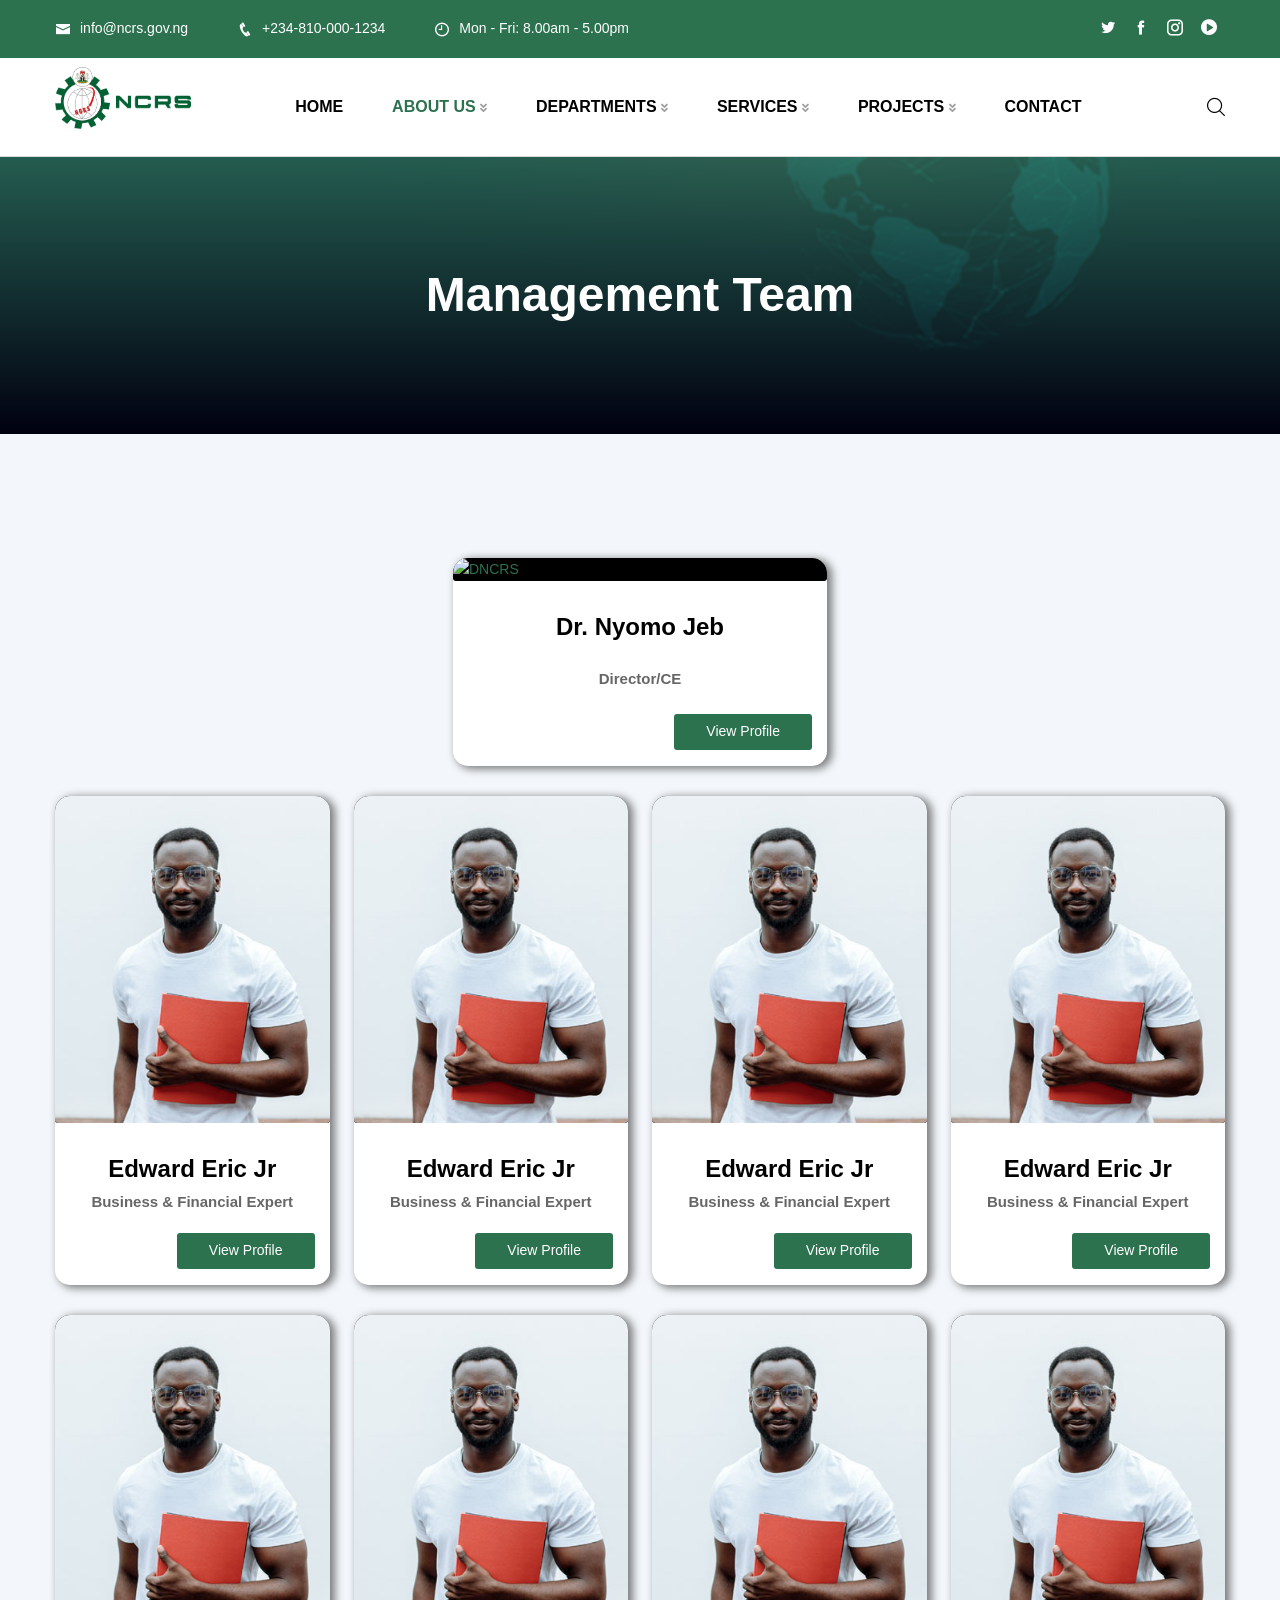
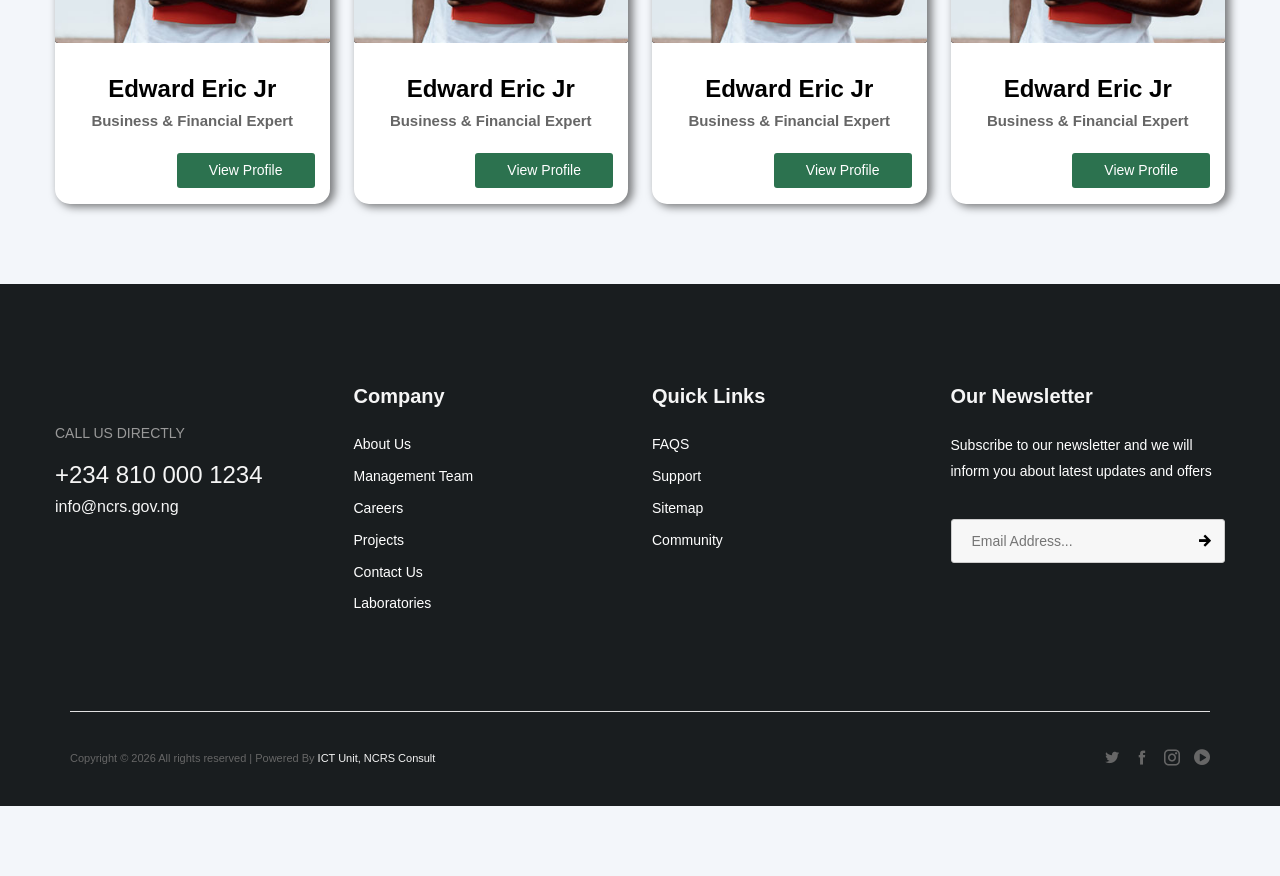
==== commit a725665d: "Update management-team.html" ====
--- a/management-team.html
+++ b/management-team.html
@@ -320,7 +320,7 @@
               >
                 <div class="image">
                   <a href="./dncrs.html"
-                    ><img src="images/resource/team-1.png" alt="DNCRS"
+                    ><img src="images/resource/team-1.jpg" alt="DNCRS"
                   /></a>
                   <!-- Social Box -->
                   <ul class="social-box">
